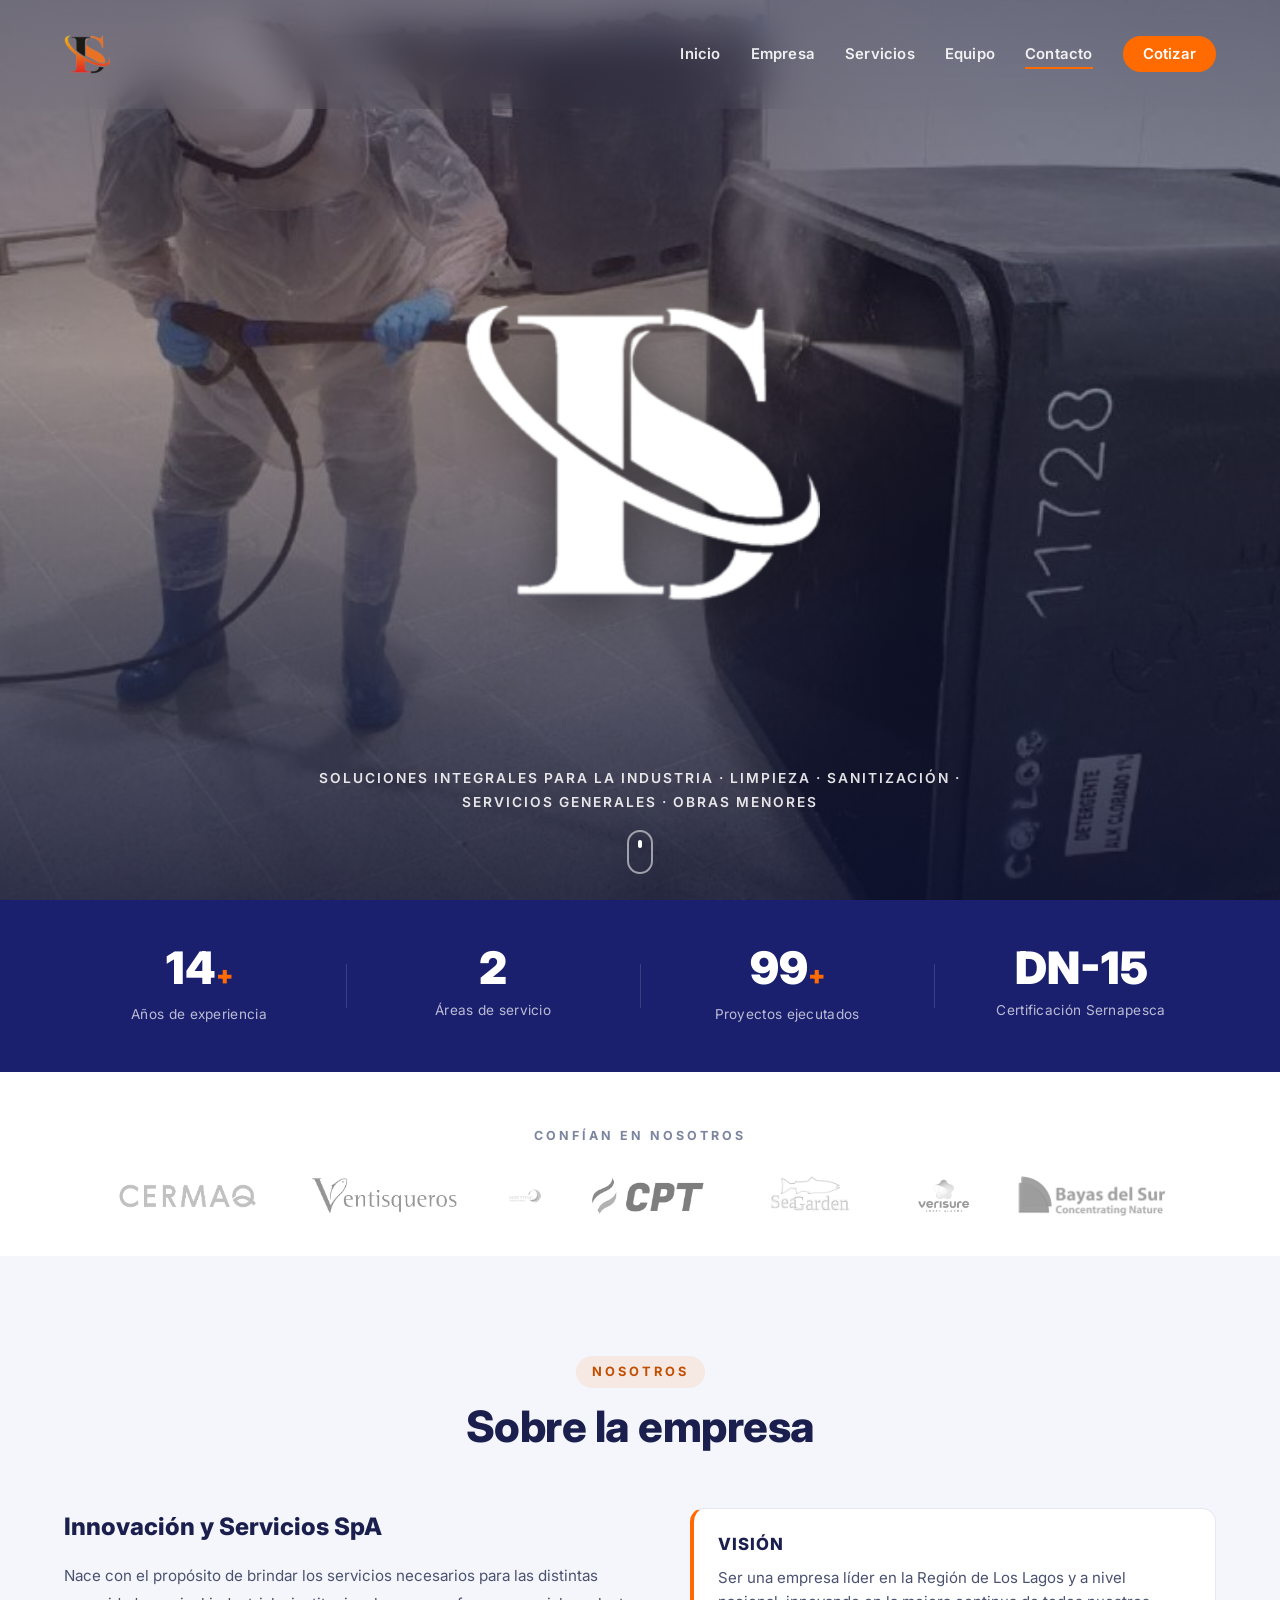
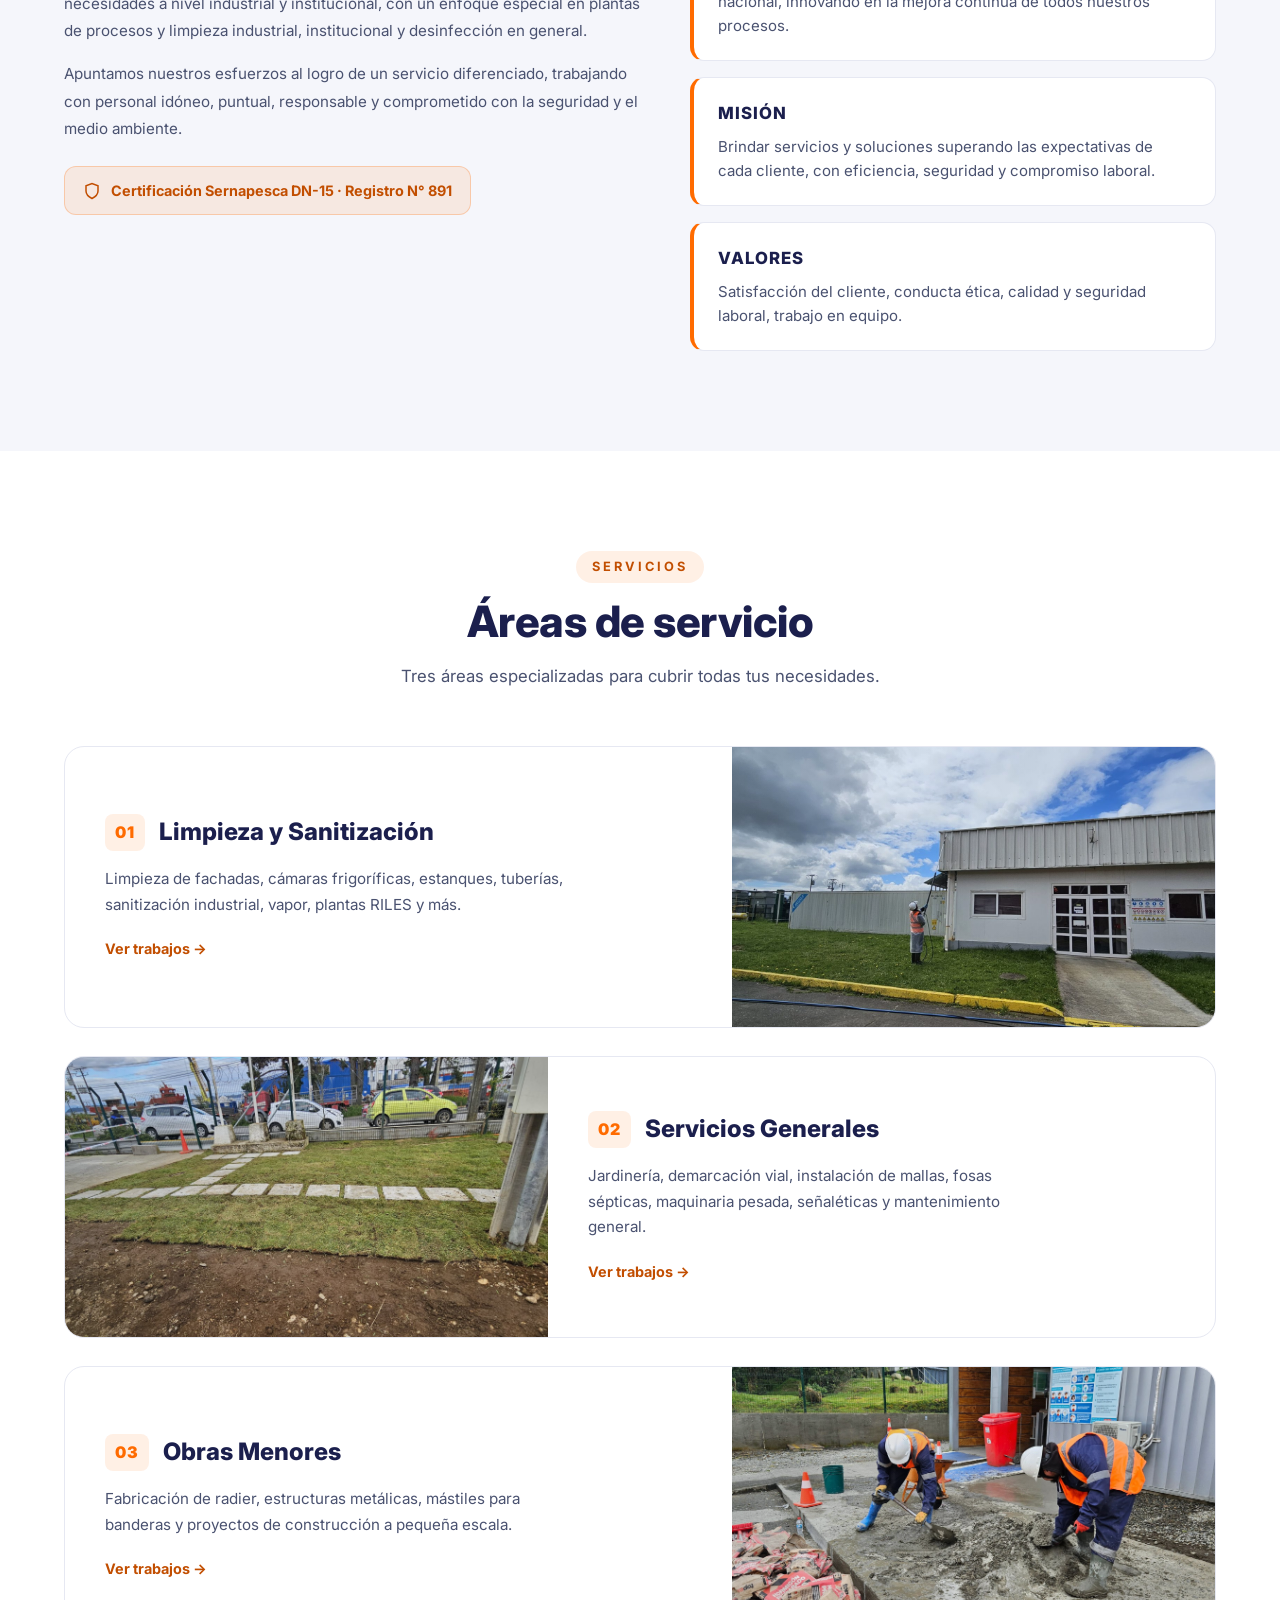
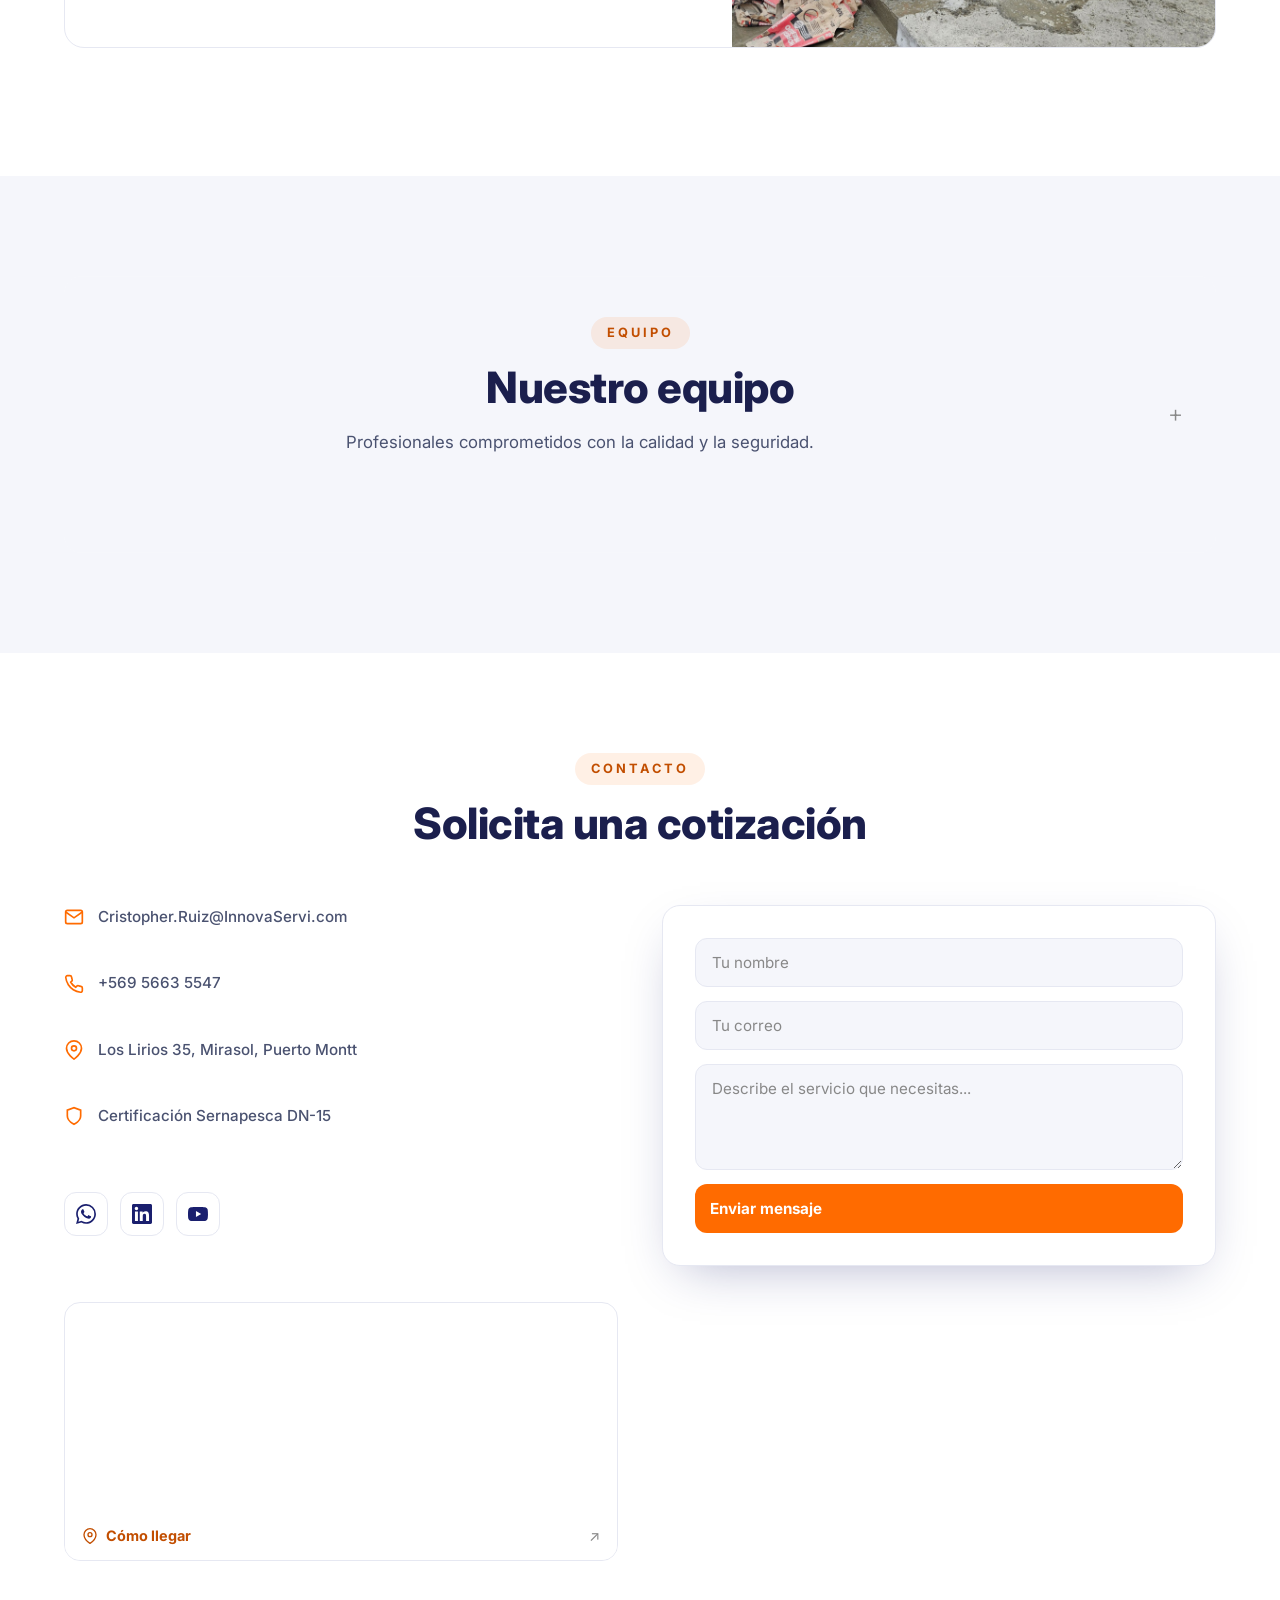
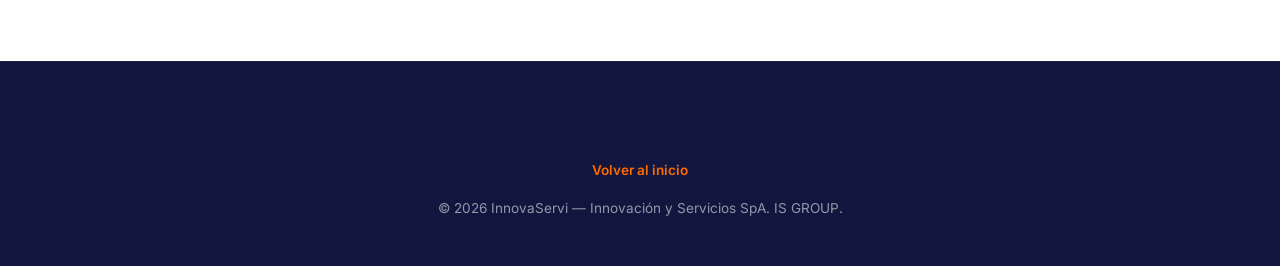
==== innovaservi/index.html @ 16071be3 "Innovaservi hero estilo Australis: logo grande centrado, texto minimo abajo, logo de barra InnovaSer" ====
<!DOCTYPE html>
<html lang="es">
<head>
  <meta charset="UTF-8" />
  <meta name="viewport" content="width=device-width, initial-scale=1.0" />
  <title>InnovaServi - Limpieza, Servicios Generales y Obras Menores</title>
  <meta name="description" content="InnovaServi - Innovación y Servicios SpA. Limpieza industrial, sanitización, servicios generales y obras menores en Puerto Montt." />
  <link rel="preconnect" href="https://fonts.googleapis.com" />
  <link rel="preconnect" href="https://fonts.gstatic.com" crossorigin />
  <link href="https://fonts.googleapis.com/css2?family=Inter:wght@400;500;600;700;800;900&display=swap" rel="stylesheet" />
  <link rel="stylesheet" href="../css/style.css" />
  <link rel="stylesheet" href="innovaservi.css" />
  <link rel="icon" type="image/png" href="../assets/images/favicon.png" />
</head>
<body class="subpage innovaservi-page">

  <!-- NAV -->
  <nav class="navbar" id="navbar">
    <div class="container nav-container">
      <a href="#inicio" class="logo">
        <img src="../assets/images/InnovaLOGO.png" alt="InnovaServi" class="logo-img" />
      </a>
      <button class="menu-toggle" id="menuToggle" aria-label="Abrir menú">
        <span></span><span></span><span></span>
      </button>
      <ul class="nav-links" id="navLinks">
        <li><a href="../index.html" class="nav-link">Inicio</a></li>
        <li><a href="#empresa" class="nav-link">Empresa</a></li>
        <li><a href="#servicios" class="nav-link">Servicios</a></li>
        <li><a href="#equipo" class="nav-link">Equipo</a></li>
        <li><a href="#contacto" class="nav-link">Contacto</a></li>
        <li><a href="#contacto" class="nav-link nav-cta">Cotizar</a></li>
      </ul>
    </div>
  </nav>

  <!-- HERO con video -->
  <header class="iv-hero" id="inicio">
    <video class="iv-hero-video" autoplay muted loop playsinline
           poster="../assets/images/InnovaServi/SeccionLImpieza/Aseo y sanitizacion industrial de plantas de procesos/sanitizacion-1.jpg">
      <source src="../assets/videos/innovaservi-hero.mp4" type="video/mp4" />
    </video>
    <div class="iv-hero-overlay"></div>
    <div class="iv-hero-content">
      <img class="iv-hero-logo" src="../assets/images/InnovaLOGO.png" alt="InnovaServi — Innovación y Servicios SpA" />
    </div>
    <div class="iv-hero-bottom">
      <p class="iv-hero-tagline">Soluciones integrales para la industria · Limpieza · Sanitización · Servicios generales · Obras menores</p>
      <a href="#empresa" class="iv-scroll" aria-label="Bajar"><span></span></a>
    </div>
  </header>

  <!-- ESTADÍSTICAS -->
  <section class="iv-stats reveal">
    <div class="container iv-stats-grid">
      <div class="iv-stat"><span class="iv-stat-num" data-count="15">0</span><span class="iv-stat-plus">+</span><p>Años de experiencia</p></div>
      <div class="iv-stat"><span class="iv-stat-num" data-count="3">0</span><p>Áreas de servicio</p></div>
      <div class="iv-stat"><span class="iv-stat-num" data-count="100">0</span><span class="iv-stat-plus">+</span><p>Proyectos ejecutados</p></div>
      <div class="iv-stat"><span class="iv-stat-num-text">DN-15</span><p>Certificación Sernapesca</p></div>
    </div>
  </section>

  <!-- CLIENTES -->
  <section class="iv-clients reveal">
    <div class="container">
      <p class="iv-clients-label">Confían en nosotros</p>
      <div class="iv-clients-row">
        <img src="../assets/images/InnovaServi/Clientes/CERMAQ.png" alt="Cermaq" loading="lazy" />
        <img src="../assets/images/InnovaServi/Clientes/VENTISQUEROS.png" alt="Ventisqueros" loading="lazy" />
        <img src="../assets/images/InnovaServi/Clientes/SKRETTING.png" alt="Skretting" loading="lazy" />
        <img src="../assets/images/InnovaServi/Clientes/CPT.png" alt="CPT" loading="lazy" />
        <img src="../assets/images/InnovaServi/Clientes/SEAGARDEN.png" alt="Seagarden" loading="lazy" />
        <img src="../assets/images/InnovaServi/Clientes/VERISURE.png" alt="Verisure" loading="lazy" />
        <img src="../assets/images/InnovaServi/Clientes/VAYASDELSUR.png" alt="Viñas del Sur" loading="lazy" />
      </div>
    </div>
  </section>

  <!-- EMPRESA -->
  <section class="iv-section iv-section-alt reveal" id="empresa">
    <div class="container">
      <div class="section-header">
        <span class="section-tag">Nosotros</span>
        <h2 class="section-title">Sobre la empresa</h2>
      </div>

      <div class="empresa-grid">
        <div class="empresa-texto">
          <h3>Innovación y Servicios SpA</h3>
          <p>
            Nace con el propósito de brindar los servicios necesarios para las
            distintas necesidades a nivel industrial y institucional, con un
            enfoque especial en plantas de procesos y limpieza industrial,
            institucional y desinfección en general.
          </p>
          <p>
            Apuntamos nuestros esfuerzos al logro de un servicio diferenciado,
            trabajando con personal idóneo, puntual, responsable y comprometido
            con la seguridad y el medio ambiente.
          </p>
          <div class="cert-badge">
            <svg width="18" height="18" viewBox="0 0 24 24" fill="none" stroke="currentColor" stroke-width="2"><path d="M12 22s8-4 8-10V5l-8-3-8 3v7c0 6 8 10 8 10z"/></svg>
            Certificación Sernapesca DN-15 · Registro N° 891
          </div>
        </div>
        <div class="empresa-valores">
          <div class="valor-card">
            <h4>Visión</h4>
            <p>Ser una empresa líder en la Región de Los Lagos y a nivel nacional, innovando en la mejora continua de todos nuestros procesos.</p>
          </div>
          <div class="valor-card">
            <h4>Misión</h4>
            <p>Brindar servicios y soluciones superando las expectativas de cada cliente, con eficiencia, seguridad y compromiso laboral.</p>
          </div>
          <div class="valor-card">
            <h4>Valores</h4>
            <p>Satisfacción del cliente, conducta ética, calidad y seguridad laboral, trabajo en equipo.</p>
          </div>
        </div>
      </div>


    </div>
  </section>

  <!-- SERVICIOS -->
  <section class="iv-section reveal" id="servicios">
    <div class="container">
      <div class="section-header">
        <span class="section-tag">Servicios</span>
        <h2 class="section-title">Áreas de servicio</h2>
        <p class="section-desc">Tres áreas especializadas para cubrir todas tus necesidades.</p>
      </div>

      <!-- Área 1: Limpieza y Sanitización -->
      <a href="limpieza-y-sanitizacion/index.html" class="serv-area-link">
        <div class="serv-area">
          <div class="serv-area-img">
            <img src="../assets/images/InnovaServi/SeccionLImpieza/Fachada/fachada-1.jpg" alt="Limpieza y Sanitización" />
            <div class="serv-area-overlay"></div>
          </div>
          <div class="serv-area-content">
            <h3 class="serv-area-title">
              <span class="serv-area-num">01</span>
              Limpieza y Sanitización
            </h3>
            <p class="serv-area-desc">
              Limpieza de fachadas, cámaras frigoríficas, estanques, tuberías,
              sanitización industrial, vapor, plantas RILES y más.
            </p>
            <span class="serv-area-cta">Ver trabajos →</span>
          </div>
        </div>
      </a>

      <!-- Área 2: Servicios Generales -->
      <a href="servicios-generales/index.html" class="serv-area-link">
        <div class="serv-area">
          <div class="serv-area-img">
            <img src="../assets/images/InnovaServi/SeccionServiciosGenerales/Insercion de cesped natural/cesped-1.jpg" alt="Servicios Generales" />
            <div class="serv-area-overlay"></div>
          </div>
          <div class="serv-area-content">
            <h3 class="serv-area-title">
              <span class="serv-area-num">02</span>
              Servicios Generales
            </h3>
            <p class="serv-area-desc">
              Jardinería, demarcación vial, instalación de mallas, fosas sépticas,
              maquinaria pesada, señaléticas y mantenimiento general.
            </p>
            <span class="serv-area-cta">Ver trabajos →</span>
          </div>
        </div>
      </a>

      <!-- Área 3: Obras Menores -->
      <a href="obras-menores/index.html" class="serv-area-link">
        <div class="serv-area">
          <div class="serv-area-img">
            <img src="../assets/images/InnovaServi/SecciionObrasMenores/Fabricacion radier de cemento/radier-1.jpg" alt="Obras Menores" />
            <div class="serv-area-overlay"></div>
          </div>
          <div class="serv-area-content">
            <h3 class="serv-area-title">
              <span class="serv-area-num">03</span>
              Obras Menores
            </h3>
            <p class="serv-area-desc">
              Fabricación de radier, estructuras metálicas, mástiles para banderas
              y proyectos de construcción a pequeña escala.
            </p>
            <span class="serv-area-cta">Ver trabajos →</span>
          </div>
        </div>
      </a>
    </div>
  </section>

  <!-- EQUIPO (colapsable) -->
  <section class="equipo-sec reveal" id="equipo">
    <div class="container">
      <details class="equipo-collapse">
        <summary class="equipo-collapse-summary">
          <div class="section-header">
            <span class="section-tag">Equipo</span>
            <h2 class="section-title">Nuestro equipo</h2>
            <p class="section-desc">Profesionales comprometidos con la calidad y la seguridad.</p>
          </div>
        </summary>

        <div class="equipo-collapse-body">

          <div class="equipo-destacado">
            <div class="equipo-destacado-img">
              <img src="../assets/images/InnovaServi/Equipo/CRISTOPHER.jpg" alt="Cristopher Ruiz Vidal" />
            </div>
            <div class="equipo-destacado-info">
              <h3>Cristopher Ruiz Vidal</h3>
              <span class="equipo-cargo">Gerente</span>
              <p>Ingeniero Industrial. 15 años de experiencia en centros de cultivo y plantas de alimento.</p>
              <div class="equipo-links">
                <a href="mailto:Cristopher.Ruiz@InnovaServi.com" class="equipo-link">Cristopher.Ruiz@InnovaServi.com</a>
                <a href="https://www.linkedin.com/in/cristopher-ruiz-vidal-49070917b/" target="_blank" rel="noopener" class="equipo-link linkedin" title="LinkedIn">
                  <svg width="18" height="18" viewBox="0 0 24 24" fill="currentColor"><path d="M20.447 20.452h-3.554v-5.569c0-1.328-.027-3.037-1.852-3.037-1.853 0-2.136 1.445-2.136 2.939v5.667H9.351V9h3.414v1.561h.046c.477-.9 1.637-1.85 3.37-1.85 3.601 0 4.267 2.37 4.267 5.455v6.286zM5.337 7.433c-1.144 0-2.063-.926-2.063-2.065 0-1.138.92-2.063 2.063-2.063 1.14 0 2.064.925 2.064 2.063 0 1.139-.925 2.065-2.064 2.065zm1.782 13.019H3.555V9h3.564v11.452zM22.225 0H1.771C.792 0 0 .774 0 1.729v20.542C0 23.227.792 24 1.771 24h20.451C23.2 24 24 23.227 24 22.271V1.729C24 .774 23.2 0 22.222 0h.003z"/></svg>
                </a>
              </div>
            </div>
          </div>

          <div class="equipo-accordion">
            <details class="equipo-item">
              <summary class="equipo-summary">
                <span class="equipo-summary-nombre">Jorge Castro Vega</span>
                <span class="equipo-summary-cargo">Jefe de Operaciones</span>
              </summary>
              <div class="equipo-detail">
                <p>Técnico nivel superior en logística. 6 años de experiencia en plantas de alimento.</p>
                <a href="https://www.linkedin.com/in/jorge-enrique-castro-vega-67aa93175" target="_blank" rel="noopener" class="equipo-link linkedin" title="LinkedIn">
                  <svg width="18" height="18" viewBox="0 0 24 24" fill="currentColor"><path d="M20.447 20.452h-3.554v-5.569c0-1.328-.027-3.037-1.852-3.037-1.853 0-2.136 1.445-2.136 2.939v5.667H9.351V9h3.414v1.561h.046c.477-.9 1.637-1.85 3.37-1.85 3.601 0 4.267 2.37 4.267 5.455v6.286zM5.337 7.433c-1.144 0-2.063-.926-2.063-2.065 0-1.138.92-2.063 2.063-2.063 1.14 0 2.064.925 2.064 2.063 0 1.139-.925 2.065-2.064 2.065zm1.782 13.019H3.555V9h3.564v11.452zM22.225 0H1.771C.792 0 0 .774 0 1.729v20.542C0 23.227.792 24 1.771 24h20.451C23.2 24 24 23.227 24 22.271V1.729C24 .774 23.2 0 22.222 0h.003z"/></svg>
                </a>
              </div>
            </details>
            <details class="equipo-item">
              <summary class="equipo-summary">
                <span class="equipo-summary-nombre">Ana Castro Vega</span>
                <span class="equipo-summary-cargo">Encargada Técnica y Administración</span>
              </summary>
              <div class="equipo-detail">
                <p>Técnico nivel superior en producción de peces. 12 años de experiencia en plantas de alimento. Certificadora de desinfección D.S. N°15 (Registro N° 891).</p>
                <a href="mailto:Administracion@InnovaServi.com" class="equipo-link">Administracion@InnovaServi.com</a>
              </div>
            </details>
            <details class="equipo-item">
              <summary class="equipo-summary">
                <span class="equipo-summary-nombre">Nicolás Muñoz Sánchez</span>
                <span class="equipo-summary-cargo">Experto en Prevención de Riesgos</span>
              </summary>
              <div class="equipo-detail">
                <p>Ingeniero en Prevención de Riesgos. 8 años de experiencia en producción e higiene en plantas de alimento.</p>
                <a href="mailto:Prevencion@InnovaServi.com" class="equipo-link">Prevencion@InnovaServi.com</a>
              </div>
            </details>
          </div>

        </div>
      </details>
    </div>
  </section>

  <!-- CONTACTO -->
  <section class="iv-section reveal" id="contacto">
    <div class="container">
      <div class="section-header">
        <span class="section-tag">Contacto</span>
        <h2 class="section-title">Solicita una cotización</h2>
      </div>
      <div class="contacto-grid">
        <div class="contacto-info">
          <div class="contacto-item">
            <svg width="20" height="20" viewBox="0 0 24 24" fill="none" stroke="currentColor" stroke-width="2"><path d="M4 4h16c1.1 0 2 .9 2 2v12c0 1.1-.9 2-2 2H4c-1.1 0-2-.9-2-2V6c0-1.1.9-2 2-2z"/><polyline points="22,6 12,13 2,6"/></svg>
            <span>Cristopher.Ruiz@InnovaServi.com</span>
          </div>
          <div class="contacto-item">
            <svg width="20" height="20" viewBox="0 0 24 24" fill="none" stroke="currentColor" stroke-width="2"><path d="M22 16.92v3a2 2 0 0 1-2.18 2 19.79 19.79 0 0 1-8.63-3.07 19.5 19.5 0 0 1-6-6 19.79 19.79 0 0 1-3.07-8.67A2 2 0 0 1 4.11 2h3a2 2 0 0 1 2 1.72 12.84 12.84 0 0 0 .7 2.81 2 2 0 0 1-.45 2.11L8.09 9.91a16 16 0 0 0 6 6l1.27-1.27a2 2 0 0 1 2.11-.45 12.84 12.84 0 0 0 2.81.7A2 2 0 0 1 22 16.92z"/></svg>
            <span>+569 5663 5547</span>
          </div>
          <div class="contacto-item">
            <svg width="20" height="20" viewBox="0 0 24 24" fill="none" stroke="currentColor" stroke-width="2"><path d="M21 10c0 7-9 13-9 13s-9-6-9-13a9 9 0 0 1 18 0z"/><circle cx="12" cy="10" r="3"/></svg>
            <span>Los Lirios 35, Mirasol, Puerto Montt</span>
          </div>
          <div class="contacto-item">
            <svg width="20" height="20" viewBox="0 0 24 24" fill="none" stroke="currentColor" stroke-width="2"><path d="M12 22s8-4 8-10V5l-8-3-8 3v7c0 6 8 10 8 10z"/></svg>
            <span>Certificación Sernapesca DN-15</span>
          </div>
          <div class="contacto-social">
            <a href="https://wa.me/56956635547" target="_blank" rel="noopener noreferrer" class="social-link" title="WhatsApp">
              <svg width="20" height="20" viewBox="0 0 24 24" fill="currentColor"><path d="M17.472 14.382c-.297-.149-1.758-.867-2.03-.967-.273-.099-.471-.148-.67.15-.197.297-.767.966-.94 1.164-.173.199-.347.223-.644.075-.297-.15-1.255-.463-2.39-1.475-.883-.788-1.48-1.761-1.653-2.059-.173-.297-.018-.458.13-.606.134-.133.298-.347.446-.52.149-.174.198-.298.298-.497.099-.198.05-.371-.025-.52-.075-.149-.669-1.612-.916-2.207-.242-.579-.487-.5-.669-.51-.173-.008-.371-.01-.57-.01-.198 0-.52.074-.792.372-.272.297-1.04 1.016-1.04 2.479 0 1.462 1.065 2.875 1.213 3.074.149.198 2.096 3.2 5.077 4.487.709.306 1.262.489 1.694.625.712.227 1.36.195 1.871.118.571-.085 1.758-.719 2.006-1.413.248-.694.248-1.289.173-1.413-.074-.124-.272-.198-.57-.347m-5.421 7.403h-.004a9.87 9.87 0 01-5.031-1.378l-.361-.214-3.741.982.998-3.648-.235-.374a9.86 9.86 0 01-1.51-5.26c.001-5.45 4.436-9.884 9.888-9.884 2.64 0 5.122 1.03 6.988 2.898a9.825 9.825 0 012.893 6.994c-.003 5.45-4.437 9.884-9.885 9.884m8.413-18.297A11.815 11.815 0 0012.05 0C5.495 0 .16 5.335.157 11.892c0 2.096.547 4.142 1.588 5.945L.057 24l6.305-1.654a11.882 11.882 0 005.683 1.448h.005c6.554 0 11.89-5.335 11.893-11.893a11.821 11.821 0 00-3.48-8.413z"/></svg>
            </a>
            <a href="https://www.linkedin.com/company/innova-servi/" target="_blank" rel="noopener noreferrer" class="social-link" title="LinkedIn">
              <svg width="20" height="20" viewBox="0 0 24 24" fill="currentColor"><path d="M20.447 20.452h-3.554v-5.569c0-1.328-.027-3.037-1.852-3.037-1.853 0-2.136 1.445-2.136 2.939v5.667H9.351V9h3.414v1.561h.046c.477-.9 1.637-1.85 3.37-1.85 3.601 0 4.267 2.37 4.267 5.455v6.286zM5.337 7.433c-1.144 0-2.063-.926-2.063-2.065 0-1.138.92-2.063 2.063-2.063 1.14 0 2.064.925 2.064 2.063 0 1.139-.925 2.065-2.064 2.065zm1.782 13.019H3.555V9h3.564v11.452zM22.225 0H1.771C.792 0 0 .774 0 1.729v20.542C0 23.227.792 24 1.771 24h20.451C23.2 24 24 23.227 24 22.271V1.729C24 .774 23.2 0 22.222 0h.003z"/></svg>
            </a>
            <a href="https://www.youtube.com/@InnovaServi" target="_blank" rel="noopener noreferrer" class="social-link" title="YouTube">
              <svg width="20" height="20" viewBox="0 0 24 24" fill="currentColor"><path d="M23.498 6.186a3.016 3.016 0 0 0-2.122-2.136C19.505 3.545 12 3.545 12 3.545s-7.505 0-9.377.505A3.017 3.017 0 0 0 .502 6.186C0 8.07 0 12 0 12s0 3.93.502 5.814a3.016 3.016 0 0 0 2.122 2.136c1.871.505 9.376.505 9.376.505s7.505 0 9.377-.505a3.015 3.015 0 0 0 2.122-2.136C24 15.93 24 12 24 12s0-3.93-.502-5.814zM9.545 15.568V8.432L15.818 12l-6.273 3.568z"/></svg>
            </a>
          </div>
          <div class="contacto-mapa">
            <iframe src="https://www.google.com/maps?q=Los+Lirios+35+Mirasol+Puerto+Montt+Chile&output=embed" loading="lazy" title="Mapa de ubicación"></iframe>
            <a href="https://www.google.com/maps/dir//Los+Lirios+35+Mirasol+Puerto+Montt+Chile" target="_blank" rel="noopener noreferrer" class="contacto-mapa-link">
              <svg width="16" height="16" viewBox="0 0 24 24" fill="none" stroke="currentColor" stroke-width="2"><path d="M21 10c0 7-9 13-9 13s-9-6-9-13a9 9 0 0 1 18 0z"/><circle cx="12" cy="10" r="3"/></svg>
              Cómo llegar
              <span>↗</span>
            </a>
          </div>
        </div>
        <form class="contacto-form" id="contactForm">
          <input type="text" placeholder="Tu nombre" required />
          <input type="email" placeholder="Tu correo" required />
          <textarea rows="4" placeholder="Describe el servicio que necesitas..." required></textarea>
          <button type="submit" class="btn btn-primary">Enviar mensaje</button>
        </form>
      </div>
    </div>
  </section>

  <!-- FOOTER -->
  <footer class="footer">
    <div class="container footer-content">
      <div class="footer-brand">
        <img src="../assets/images/ISGROUP-pb2.png" alt="IS GROUP" class="logo-img" />
      </div>
      <div class="footer-links">
        <a href="../index.html" class="footer-link">Volver al inicio</a>
      </div>
      <p class="footer-copy">© 2026 InnovaServi — Innovación y Servicios SpA. IS GROUP.</p>
    </div>
  </footer>

  <script src="../js/main.js"></script>
  <script src="innovaservi.js"></script>
</body>
</html>
---- css/style.css ----
/* ========================================
   IS GROUP - Holding Empresarial
   Estilo: Naranja & Negro
   ======================================== */

:root {
  --orange-500: #FF6B00;
  --orange-400: #FF8500;
  --orange-600: #E05E00;
  --orange-700: #B84D00;
  --dark-900: #0A0A0A;
  --dark-800: #111111;
  --dark-700: #1A1A1A;
  --dark-600: #222222;
  --dark-500: #333333;
  --gray-400: #888888;
  --gray-300: #AAAAAA;
  --gray-200: #CCCCCC;
  --gray-100: #E5E5E5;
  --white: #FFFFFF;
  --font: 'Inter', -apple-system, BlinkMacSystemFont, 'Segoe UI', sans-serif;
  --radius: 16px;
  --radius-sm: 8px;
  --transition: 0.3s cubic-bezier(0.4, 0, 0.2, 1);
}

*, *::before, *::after {
  margin: 0;
  padding: 0;
  box-sizing: border-box;
}

html {
  scroll-behavior: smooth;
  scroll-padding-top: 80px;
}

body {
  font-family: var(--font);
  background: var(--dark-900);
  color: var(--gray-200);
  line-height: 1.6;
  -webkit-font-smoothing: antialiased;
}

a { text-decoration: none; color: inherit; }
img { max-width: 100%; display: block; }
ul { list-style: none; }

.container {
  max-width: 1200px;
  margin: 0 auto;
  padding: 0 24px;
}

/* ---- Botones ---- */
.btn {
  display: inline-flex;
  align-items: center;
  gap: 10px;
  padding: 14px 32px;
  font-family: var(--font);
  font-size: 0.95rem;
  font-weight: 600;
  border: none;
  border-radius: var(--radius-sm);
  cursor: pointer;
  transition: var(--transition);
}

.btn-primary {
  background: var(--orange-500);
  color: var(--white);
}

.btn-primary:hover {
  background: var(--orange-400);
  transform: translateY(-2px);
  box-shadow: 0 8px 30px rgba(255, 107, 0, 0.35);
}

/* ---- Highlight ---- */
.highlight {
  color: var(--orange-500);
}

/* ---- Section Header ---- */
.section-header {
  text-align: center;
  margin-bottom: 60px;
}

.section-tag {
  display: inline-block;
  font-size: 0.8rem;
  font-weight: 600;
  letter-spacing: 2px;
  text-transform: uppercase;
  color: var(--orange-500);
  background: rgba(255, 107, 0, 0.1);
  padding: 6px 16px;
  border-radius: 100px;
  margin-bottom: 16px;
}

.section-title {
  font-size: 2.5rem;
  font-weight: 800;
  color: var(--white);
  margin-bottom: 16px;
}

.section-desc {
  max-width: 560px;
  margin: 0 auto;
  font-size: 1.05rem;
  color: var(--gray-300);
}

/* ========================================
   NAVBAR
   ======================================== */
.navbar {
  position: fixed;
  top: 0;
  left: 0;
  width: 100%;
  z-index: 1000;
  background: rgba(10, 10, 10, 0.85);
  backdrop-filter: blur(20px);
  -webkit-backdrop-filter: blur(20px);
  border-bottom: 1px solid rgba(255, 255, 255, 0.05);
  transition: var(--transition);
}

.nav-container {
  display: flex;
  align-items: center;
  justify-content: space-between;
  height: 72px;
}

.nav-sep {
  color: var(--gray-400);
  font-size: 1rem;
  font-weight: 300;
  margin: 0 6px;
  opacity: 0.5;
}

.nav-sub {
  font-size: 0.85rem;
  font-weight: 600;
  color: var(--orange-500);
  white-space: nowrap;
}

.logo {
  display: flex;
  align-items: center;
  gap: 10px;
}

.logo-icon {
  display: inline-flex;
  align-items: center;
  justify-content: center;
  width: 26px;
  height: 26px;
  position: relative;
}

.logo-icon::before {
  content: '';
  width: 14px;
  height: 14px;
  background: var(--orange-500);
  transform: rotate(45deg);
  border-radius: 3px;
}

.logo-text {
  font-size: 1.3rem;
  font-weight: 900;
  color: var(--white);
  letter-spacing: -0.5px;
}

.logo-img {
  height: 40px;
  width: auto;
  display: block;
}

.nav-links {
  display: flex;
  gap: 32px;
}

.nav-link {
  font-size: 0.9rem;
  font-weight: 500;
  color: var(--gray-300);
  transition: var(--transition);
  position: relative;
}

.nav-link::after {
  content: '';
  position: absolute;
  bottom: -4px;
  left: 0;
  width: 0;
  height: 2px;
  background: var(--orange-500);
  transition: var(--transition);
}

.nav-link:hover,
.nav-link.active {
  color: var(--white);
}

.nav-link.active::after,
.nav-link:hover::after {
  width: 100%;
}

/* ---- Hamburger ---- */
.menu-toggle {
  display: none;
  flex-direction: column;
  gap: 5px;
  background: none;
  border: none;
  cursor: pointer;
  padding: 4px;
}

.menu-toggle span {
  display: block;
  width: 24px;
  height: 2px;
  background: var(--white);
  border-radius: 2px;
  transition: var(--transition);
}

.menu-toggle.active span:nth-child(1) {
  transform: rotate(45deg) translate(5px, 5px);
}

.menu-toggle.active span:nth-child(2) {
  opacity: 0;
}

.menu-toggle.active span:nth-child(3) {
  transform: rotate(-45deg) translate(5px, -5px);
}

/* ========================================
   HERO
   ======================================== */
.hero {
  position: relative;
  min-height: 100dvh;
  display: flex;
  align-items: center;
  justify-content: center;
  overflow: hidden;
  padding-top: 72px;
}

.hero-bg {
  position: absolute;
  inset: 0;
  background:
    radial-gradient(ellipse at 20% 50%, rgba(255, 107, 0, 0.08) 0%, transparent 60%),
    radial-gradient(ellipse at 80% 20%, rgba(255, 107, 0, 0.05) 0%, transparent 50%),
    radial-gradient(ellipse at 50% 80%, rgba(255, 107, 0, 0.03) 0%, transparent 50%);
  z-index: 0;
}

.hero-content {
  position: relative;
  z-index: 1;
  text-align: center;
  max-width: 720px;
}

.hero-badge {
  display: inline-block;
  font-size: 0.8rem;
  font-weight: 600;
  letter-spacing: 2px;
  text-transform: uppercase;
  color: var(--orange-500);
  background: rgba(255, 107, 0, 0.1);
  border: 1px solid rgba(255, 107, 0, 0.2);
  padding: 8px 20px;
  border-radius: 100px;
  margin-bottom: 24px;
}

  .hero-title {
    font-size: 5rem;
    font-weight: 900;
    color: var(--white);
    letter-spacing: -2px;
    line-height: 1.05;
    margin-bottom: 24px;
    display: flex;
    align-items: center;
    justify-content: center;
    gap: 12px;
  }

  .hero-logo{
   height: 80px;
   width: auto;
   vertical-align: middle;
  }

.hero-subtitle {
  font-size: 1.2rem;
  color: var(--gray-300);
  margin-bottom: 40px;
  line-height: 1.7;
}

.hero-scroll {
  position: absolute;
  bottom: 40px;
  left: 50%;
  transform: translateX(-50%);
  display: flex;
  flex-direction: column;
  align-items: center;
  gap: 8px;
  font-size: 0.7rem;
  text-transform: uppercase;
  letter-spacing: 2px;
  color: var(--gray-400);
}

.scroll-line {
  width: 1px;
  height: 40px;
  background: linear-gradient(to bottom, var(--gray-400), transparent);
  animation: scrollPulse 2s ease-in-out infinite;
}

@keyframes scrollPulse {
  0%, 100% { opacity: 1; transform: scaleY(1); }
  50% { opacity: 0.3; transform: scaleY(0.5); }
}

/* ========================================
   NOSOTROS
   ======================================== */
.nosotros {
  min-height: 100dvh;
  display: flex;
  flex-direction: column;
  justify-content: center;
  padding: 120px 0;
  background: var(--dark-900);
}

.nosotros-content {
  display: grid;
  grid-template-columns: 1fr 1fr;
  gap: 60px;
  align-items: center;
}

.nosotros-text p {
  font-size: 1rem;
  color: var(--gray-300);
  line-height: 1.7;
  margin-bottom: 16px;
}

.nosotros-text p:last-child {
  margin-bottom: 0;
}

.nosotros-stats {
  display: grid;
  grid-template-columns: repeat(3, 1fr);
  gap: 24px;
}

.stat-item {
  text-align: center;
  background: var(--dark-700);
  border: 1px solid rgba(255, 255, 255, 0.06);
  border-radius: var(--radius);
  padding: 32px 16px;
  transition: var(--transition);
}

.stat-item:hover {
  border-color: rgba(255, 107, 0, 0.15);
  transform: translateY(-4px);
}

.stat-number {
  display: block;
  font-size: 2.2rem;
  font-weight: 900;
  color: var(--orange-500);
  line-height: 1;
  margin-bottom: 8px;
}

.stat-label {
  font-size: 0.85rem;
  color: var(--gray-400);
  font-weight: 500;
}

/* ========================================
   ISPERFORMANCE DESTACADO
   ======================================== */
.isp-destacado {
  position: relative;
  overflow: hidden;
  min-height: 100dvh;
  display: flex;
  flex-direction: column;
  justify-content: center;
  padding: 120px 0;
}

.isp-destacado-grid {
  display: grid;
  grid-template-columns: 1fr 1fr;
  gap: 60px;
  align-items: center;
}

.isp-destacado-info .section-tag {
  margin-bottom: 12px;
}

.isp-destacado-title {
  font-size: 2.8rem;
  font-weight: 900;
  color: var(--white);
  line-height: 1.15;
  margin-bottom: 8px;
}

.isp-destacado-sub {
  font-size: 1rem;
  font-weight: 600;
  color: var(--orange-500);
  margin-bottom: 20px;
}

.isp-destacado-desc {
  font-size: 1rem;
  color: var(--gray-300);
  line-height: 1.7;
  margin-bottom: 24px;
}

.isp-destacado-features {
  display: flex;
  flex-wrap: wrap;
  gap: 10px;
  margin-bottom: 32px;
}

.feature-tag {
  font-size: 0.8rem;
  font-weight: 600;
  color: var(--orange-500);
  background: rgba(255, 107, 0, 0.08);
  border: 1px solid rgba(255, 107, 0, 0.15);
  padding: 6px 14px;
  border-radius: 100px;
}

.isp-img-card--single {
  border-radius: var(--radius);
  overflow: hidden;
  display: flex;
  align-items: center;
  justify-content: center;
  min-height: 260px;
  background: var(--dark-700);
  border: 1px solid rgba(255, 107, 0, 0.1);
  padding: 40px;
}

.isp-img-card--single img {
  max-width: 80%;
  height: auto;
  object-fit: contain;
}

/* ========================================
   EMPRESAS / CARDS
   ======================================== */
.empresas {
  min-height: 100dvh;
  display: flex;
  flex-direction: column;
  justify-content: center;
  padding: 120px 0;
  background: var(--dark-800);
}

.cards-grid {
  display: grid;
  grid-template-columns: repeat(3, 1fr);
  gap: 32px;
}

.cards-grid--two {
  grid-template-columns: repeat(2, 1fr);
}

.card {
  position: relative;
  background: var(--dark-700);
  border: 1px solid rgba(255, 255, 255, 0.06);
  border-radius: var(--radius);
  padding: 40px 32px;
  transition: var(--transition);
  display: flex;
  flex-direction: column;
  overflow: hidden;
}

.card::before {
  content: '';
  position: absolute;
  top: 0;
  left: 0;
  right: 0;
  height: 3px;
  background: var(--orange-500);
  transform: scaleX(0);
  transform-origin: left;
  transition: var(--transition);
}

.card:hover {
  border-color: rgba(255, 107, 0, 0.2);
  transform: translateY(-6px);
  box-shadow: 0 20px 60px rgba(0, 0, 0, 0.4);
}

.card:hover::before {
  transform: scaleX(1);
}

.card-featured {
  border-color: rgba(255, 107, 0, 0.15);
  box-shadow: 0 0 40px rgba(255, 107, 0, 0.05);
}

.card-badge {
  position: absolute;
  top: 16px;
  right: 16px;
  font-size: 0.7rem;
  font-weight: 700;
  text-transform: uppercase;
  letter-spacing: 1px;
  color: var(--orange-500);
  background: rgba(255, 107, 0, 0.1);
  border: 1px solid rgba(255, 107, 0, 0.2);
  padding: 4px 12px;
  border-radius: 100px;
}

.card-icon-link {
  display: inline-block;
  text-decoration: none;
  color: inherit;
}

.card-icon {
  width: 56px;
  height: 56px;
  border-radius: 14px;
  background: rgba(255, 107, 0, 0.1);
  color: var(--orange-500);
  padding: 14px;
  margin-bottom: 24px;
  transition: var(--transition);
}

.card-icon-link:hover .card-icon {
  background: rgba(255, 107, 0, 0.2);
  transform: scale(1.05);
}

.card-icon svg {
  width: 100%;
  height: 100%;
}

.card-icon img {
  width: 100%;
  height: 100%;
  object-fit: contain;
}

.card-number {
  font-size: 0.75rem;
  font-weight: 700;
  color: var(--gray-400);
  letter-spacing: 1px;
  margin-bottom: 8px;
  display: block;
}

.card-title {
  font-size: 1.5rem;
  font-weight: 800;
  color: var(--white);
  margin-bottom: 4px;
}

.card-sub {
  font-size: 0.9rem;
  color: var(--orange-500);
  font-weight: 500;
  margin-bottom: 16px;
}

.card-text {
  font-size: 0.9rem;
  color: var(--gray-300);
  line-height: 1.7;
  margin-bottom: 24px;
  flex: 1;
}

.card-link {
  display: inline-flex;
  align-items: center;
  gap: 8px;
  font-size: 0.9rem;
  font-weight: 600;
  color: var(--orange-500);
  transition: var(--transition);
}

.card-link:hover {
  gap: 12px;
  color: var(--orange-400);
}

/* ========================================
   CONTACTO
   ======================================== */
.contacto {
  padding: 120px 0;
  background: var(--dark-900);
}

.contacto-grid {
  display: grid;
  grid-template-columns: 1fr 1.5fr;
  gap: 60px;
  align-items: start;
}

.contacto-info {
  display: flex;
  flex-direction: column;
  gap: 24px;
}

.contacto-item {
  display: flex;
  align-items: center;
  gap: 14px;
  font-size: 0.95rem;
  color: var(--gray-300);
}

.contacto-item svg {
  color: var(--orange-500);
  flex-shrink: 0;
}

.contacto-social {
  display: flex;
  gap: 12px;
  margin-top: 4px;
}

.contacto-mapa {
  margin-top: 20px;
}

.contacto-mapa iframe {
  display: block;
  width: 100%;
  height: 200px;
  border: none;
  border-radius: var(--radius-sm);
  filter: grayscale(0.3) contrast(1.1);
  transition: var(--transition);
}

.contacto-mapa:hover iframe {
  filter: grayscale(0) contrast(1);
}

.contacto-mapa-link {
  display: flex;
  align-items: center;
  gap: 10px;
  margin-top: 8px;
  padding: 10px 14px;
  font-size: 0.82rem;
  font-weight: 600;
  color: var(--orange-500);
  background: var(--dark-700);
  border: 1px solid rgba(255, 255, 255, 0.06);
  border-radius: var(--radius-sm);
  text-decoration: none;
  transition: var(--transition);
}

.contacto-mapa-link:hover {
  background: rgba(255, 107, 0, 0.1);
  border-color: rgba(255, 107, 0, 0.2);
}

.contacto-mapa-link svg {
  flex-shrink: 0;
}

.contacto-mapa-link span {
  margin-left: auto;
  color: var(--gray-400);
  font-weight: 400;
}

.social-link {
  width: 40px;
  height: 40px;
  border-radius: 10px;
  background: rgba(255, 107, 0, 0.1);
  color: var(--orange-500);
  display: inline-flex;
  align-items: center;
  justify-content: center;
  transition: var(--transition);
}

.social-link:hover {
  background: var(--orange-500);
  color: var(--white);
  transform: translateY(-2px);
}

.contacto-form {
  display: flex;
  flex-direction: column;
  gap: 16px;
}

.contacto-form input,
.contacto-form textarea {
  width: 100%;
  padding: 14px 18px;
  font-family: var(--font);
  font-size: 0.95rem;
  background: var(--dark-700);
  border: 1px solid rgba(255, 255, 255, 0.08);
  border-radius: var(--radius-sm);
  color: var(--white);
  outline: none;
  transition: var(--transition);
}

.contacto-form input:focus,
.contacto-form textarea:focus {
  border-color: var(--orange-500);
  box-shadow: 0 0 0 3px rgba(255, 107, 0, 0.1);
}

.contacto-form input::placeholder,
.contacto-form textarea::placeholder {
  color: var(--gray-400);
}

/* ========================================
   FOOTER
   ======================================== */
.footer {
  padding: 40px 0;
  border-top: 1px solid rgba(255, 255, 255, 0.05);
  background: var(--dark-900);
}

.footer-contact {
  display: flex;
  flex-wrap: wrap;
  justify-content: center;
  gap: 20px;
}

.footer-contact-item {
  display: inline-flex;
  align-items: center;
  gap: 6px;
  font-size: 0.82rem;
  color: var(--gray-400);
  text-decoration: none;
  transition: var(--transition);
}

.footer-contact-item svg {
  width: 14px;
  height: 14px;
  color: var(--orange-500);
  flex-shrink: 0;
}

.footer-contact-item:hover {
  color: var(--orange-500);
}

.footer-social {
  display: flex;
  gap: 12px;
  justify-content: center;
}

.footer-content {
  display: flex;
  flex-direction: column;
  align-items: center;
  gap: 24px;
  text-align: center;
}

.footer-brand {
  display: flex;
  align-items: center;
  gap: 10px;
}

.footer-brand p {
  font-size: 0.85rem;
  color: var(--gray-400);
  margin-left: 4px;
}

.footer-links {
  display: flex;
  gap: 32px;
}

.footer-link {
  font-size: 0.85rem;
  color: var(--gray-300);
  transition: var(--transition);
}

.footer-link:hover {
  color: var(--orange-500);
}

.footer-copy {
  font-size: 0.8rem;
  color: var(--gray-400);
}

/* ========================================
   RESPONSIVE
   ======================================== */
@media (max-width: 968px) {
  .cards-grid,
  .cards-grid--two {
    grid-template-columns: 1fr;
    max-width: 480px;
    margin: 0 auto;
  }

  .equipos-grid {
    grid-template-columns: repeat(2, 1fr);
  }
}

@media (max-width: 768px) {
  .hero-title {
    font-size: 3rem;
  }

  .hero-subtitle {
    font-size: 1rem;
  }

  .section-title {
    font-size: 1.8rem;
  }

  .nosotros-content {
    grid-template-columns: 1fr;
    gap: 40px;
  }

  .nosotros-stats {
    grid-template-columns: repeat(3, 1fr);
    gap: 16px;
  }

  .stat-item {
    padding: 24px 12px;
  }

  .stat-number {
    font-size: 1.6rem;
  }

  .isp-destacado-grid {
    grid-template-columns: 1fr;
    gap: 40px;
  }

  .isp-destacado-title {
    font-size: 2rem;
  }

  .contacto-grid {
    grid-template-columns: 1fr;
    gap: 40px;
  }

  .menu-toggle {
    display: flex;
  }

  .nav-links {
    position: fixed;
    top: 72px;
    left: 0;
    right: 0;
    background: rgba(10, 10, 10, 0.98);
    backdrop-filter: blur(20px);
    flex-direction: column;
    align-items: center;
    gap: 0;
    padding: 24px 0;
    transform: translateY(-100%);
    opacity: 0;
    pointer-events: none;
    transition: var(--transition);
    border-bottom: 1px solid rgba(255, 255, 255, 0.05);
  }

  .nav-links.open {
    transform: translateY(0);
    opacity: 1;
    pointer-events: all;
  }

  .nav-link {
    padding: 16px 0;
    width: 100%;
    text-align: center;
  }

  .nav-sep,
  .nav-sub {
    display: none;
  }

  .footer-contact {
    flex-direction: column;
    align-items: center;
    gap: 12px;
  }

  .equipos-grid {
    grid-template-columns: repeat(2, 1fr);
  }
}

@media (max-width: 480px) {
  .hero-title {
    font-size: 2.2rem;
    letter-spacing: -1px;
  }

  .btn {
    padding: 12px 24px;
    font-size: 0.9rem;
  }

  .container {
    padding: 0 16px;
  }

  .card {
    padding: 28px 24px;
  }

  .nosotros-stats {
    grid-template-columns: 1fr;
    gap: 12px;
  }

  .equipos-grid {
    grid-template-columns: 1fr;
  }

  .filtro-grid {
    flex-direction: column;
  }

  .filtro-field {
    min-width: 100%;
  }
}

/* ---- Scroll Reveal ---- */
.reveal {
  opacity: 0;
  transform: translateY(30px);
  transition: opacity 0.6s cubic-bezier(0.4, 0, 0.2, 1), transform 0.6s cubic-bezier(0.4, 0, 0.2, 1);
}

.reveal.visible {
  opacity: 1;
  transform: translateY(0);
}

/* ========================================
   SUBPAGES
   ======================================== */
.subpage {
  background: var(--dark-900);
}

/* ---- Page Hero ---- */
.page-hero {
  padding: 140px 0 80px;
  display: flex;
  align-items: center;
  text-align: center;
}

/* ---- Full-page slide sections ---- */
.slide-section {
  min-height: 100vh;
  display: flex;
  align-items: center;
  position: relative;
  overflow: hidden;
}


.slide-section .container {
  width: 100%;
}

.slide-center {
  justify-content: center;
  text-align: center;
  padding: 0;
}

.slide-center .container {
  display: flex;
  flex-direction: column;
  align-items: center;
}

.slide-top {
  align-items: flex-start;
  padding: 100px 0 60px;
}

/* Scroll-down hint */
.scroll-hint {
  position: absolute;
  bottom: 32px;
  left: 50%;
  transform: translateX(-50%);
  display: flex;
  flex-direction: column;
  align-items: center;
  gap: 6px;
  font-size: 0.65rem;
  font-weight: 600;
  text-transform: uppercase;
  letter-spacing: 2px;
  color: var(--gray-400);
  animation: scrollHint 2.5s ease-in-out infinite;
  cursor: pointer;
  user-select: none;
}

.scroll-hint svg {
  width: 22px;
  height: 22px;
  animation: scrollArrow 2.5s ease-in-out infinite;
}

@keyframes scrollHint {
  0%, 100% { opacity: 0.5; }
  50% { opacity: 1; }
}

@keyframes scrollArrow {
  0%, 100% { transform: translateY(0); }
  50% { transform: translateY(6px); }
}

/* Background variants for slides */
.bg-slide-dark {
  background: var(--dark-900);
}

.bg-slide-alt {
  background: radial-gradient(ellipse at 20% 30%, rgba(255, 107, 0, 0.06) 0%, transparent 60%),
              radial-gradient(ellipse at 80% 70%, rgba(255, 107, 0, 0.03) 0%, transparent 50%),
              var(--dark-800);
}

.bg-slide-dim {
  background: radial-gradient(ellipse at 70% 20%, rgba(255, 107, 0, 0.05) 0%, transparent 50%),
              radial-gradient(ellipse at 30% 80%, rgba(255, 107, 0, 0.03) 0%, transparent 50%),
              var(--dark-900);
}

.page-hero-content {
  max-width: 640px;
}

.page-hero-logo {
  width: 96px;
  height: 96px;
  margin: 0 auto 24px;
}

.page-hero-logo img {
  width: 100%;
  height: 100%;
  object-fit: contain;
}

.page-hero-title {
  font-size: 3rem;
  font-weight: 900;
  color: var(--white);
  margin-bottom: 8px;
}

.page-hero-sub {
  font-size: 1.1rem;
  font-weight: 600;
  color: var(--orange-500);
  margin-bottom: 16px;
}

.page-hero-desc {
  font-size: 1rem;
  color: var(--gray-300);
  line-height: 1.7;
  max-width: 520px;
  margin: 0 auto;
}

/* ---- Servicios Grid ---- */
.servicios {
  padding: 80px 0;
  background: var(--dark-800);
}

.servicios-grid {
  display: grid;
  grid-template-columns: repeat(2, 1fr);
  gap: 24px;
}

.servicio-card {
  background: var(--dark-700);
  border: 1px solid rgba(255, 255, 255, 0.06);
  border-radius: var(--radius);
  padding: 32px 28px;
  position: relative;
  transition: var(--transition);
}

.servicio-card:hover {
  border-color: rgba(255, 107, 0, 0.15);
  transform: translateY(-3px);
  box-shadow: 0 12px 40px rgba(0, 0, 0, 0.3);
}

.servicio-icon {
  width: 44px;
  height: 44px;
  border-radius: 12px;
  background: rgba(255, 107, 0, 0.1);
  color: var(--orange-500);
  padding: 10px;
  margin-bottom: 18px;
}

.servicio-icon svg {
  width: 100%;
  height: 100%;
}

.servicio-card h3 {
  font-size: 1.15rem;
  font-weight: 700;
  color: var(--white);
  margin-bottom: 10px;
}

.servicio-card p {
  font-size: 0.9rem;
  color: var(--gray-300);
  line-height: 1.6;
}

.servicio-price {
  position: absolute;
  top: 16px;
  right: 16px;
  font-size: 0.75rem;
  font-weight: 700;
  color: var(--orange-500);
  background: rgba(255, 107, 0, 0.1);
  border: 1px solid rgba(255, 107, 0, 0.2);
  padding: 4px 12px;
  border-radius: 100px;
}

/* ---- Size Legend ---- */
.size-legend {
  text-align: center;
  margin: -32px auto 48px;
  font-size: 0.82rem;
  color: var(--gray-300);
  max-width: 700px;
  line-height: 1.8;
}

.size-legend .size-tag {
  display: inline-block;
  font-weight: 700;
  color: var(--orange-500);
  background: rgba(255, 107, 0, 0.1);
  padding: 1px 8px;
  border-radius: 4px;
  font-size: 0.75rem;
  margin: 0 2px;
}

.size-legend .size-div {
  color: var(--gray-400);
  margin: 0 8px;
}

/* ---- Category Accordion ---- */
.serv-cat-details {
  margin-bottom: 12px;
  border-radius: var(--radius);
  background: var(--dark-700);
  border: 1px solid rgba(255, 255, 255, 0.06);
  overflow: hidden;
  transition: var(--transition);
}

.serv-cat-details[open] {
  border-color: rgba(255, 107, 0, 0.15);
}

.serv-cat-summary {
  display: flex;
  align-items: center;
  justify-content: space-between;
  gap: 16px;
  padding: 18px 24px;
  cursor: pointer;
  list-style: none;
  user-select: none;
}

.serv-cat-summary::-webkit-details-marker {
  display: none;
}

.serv-cat-summary::after {
  content: '+';
  font-size: 1.4rem;
  font-weight: 400;
  color: var(--orange-500);
  transition: var(--transition);
  flex-shrink: 0;
  line-height: 1;
}

.serv-cat-details[open] .serv-cat-summary::after {
  content: '−';
}

.serv-cat-summary-left {
  display: flex;
  flex-direction: column;
  gap: 2px;
}

.serv-cat-title {
  font-size: 1.1rem;
  font-weight: 700;
  color: var(--white);
  margin: 0;
  border: none;
  padding: 0;
  letter-spacing: 0.3px;
}

.serv-cat-resumen {
  font-size: 0.82rem;
  color: var(--gray-400);
  line-height: 1.4;
}

.serv-cat-details[open] .servicios-grid {
  padding: 0 24px 24px;
}

/* ---- Sizes & Prices inside cards ---- */
.servicio-grid-precios {
  display: grid;
  grid-template-columns: 1fr 1fr;
  gap: 5px;
  margin-top: 14px;
}

.servicio-size-row {
  display: flex;
  align-items: center;
  justify-content: space-between;
  background: rgba(255, 255, 255, 0.03);
  border: 1px solid rgba(255, 255, 255, 0.06);
  border-radius: 6px;
  padding: 5px 10px;
  transition: var(--transition);
}

.servicio-card:hover .servicio-size-row {
  border-color: rgba(255, 107, 0, 0.12);
  background: rgba(255, 107, 0, 0.04);
}

.size-label {
  font-size: 0.75rem;
  font-weight: 700;
  color: var(--orange-500);
  letter-spacing: 0.5px;
}

.price-label {
  font-size: 0.8rem;
  font-weight: 600;
  color: var(--white);
}

.servicio-grid-precios.three-col {
  grid-template-columns: 1fr 1fr 1fr;
}

.servicio-grid-precios.one-row {
  grid-template-columns: 1fr 1fr;
}

.servicio-card.card-featured-price {
  border-color: rgba(255, 107, 0, 0.12);
  box-shadow: 0 0 20px rgba(255, 107, 0, 0.04);
}

.servicio-card.card-featured-price .servicio-price {
  background: var(--orange-500);
  color: var(--white);
  border-color: var(--orange-500);
}

/* ---- Category Detail Section (subpages) ---- */
.cat-section {
  display: grid;
  grid-template-columns: 1fr 1fr;
  gap: 48px;
  align-items: center;
  margin-bottom: 80px;
}

.cat-section:last-child {
  margin-bottom: 0;
}

.cat-reverse {
  direction: rtl;
}

.cat-reverse .cat-text {
  direction: ltr;
}

.cat-text h2 {
  font-size: 1.6rem;
  font-weight: 800;
  color: var(--white);
  margin-bottom: 16px;
}

.cat-text p {
  font-size: 0.95rem;
  color: var(--gray-300);
  line-height: 1.7;
}

.cat-img {
  border-radius: var(--radius);
  overflow: hidden;
}

.cat-img img {
  width: 100%;
  height: 320px;
  object-fit: cover;
  transition: var(--transition);
}

.cat-img:hover img {
  transform: scale(1.05);
}

.cat-gallery {
  position: relative;
  overflow: hidden;
  margin-bottom: 48px;
  border-radius: var(--radius-sm);
}

.carousel-track {
  display: flex;
  gap: 0;
  overflow-x: auto;
  scroll-snap-type: x mandatory;
  scroll-behavior: smooth;
  -webkit-overflow-scrolling: touch;
  scrollbar-width: none;
}

.carousel-track::-webkit-scrollbar {
  display: none;
}

.carousel-track img {
  flex: 0 0 320px;
  height: 220px;
  object-fit: cover;
  scroll-snap-align: start;
  cursor: pointer;
  transition: var(--transition);
}

.carousel-track img:hover {
  opacity: 0.85;
}

.carousel-btn {
  position: absolute;
  top: 50%;
  transform: translateY(-50%);
  width: 36px;
  height: 36px;
  border-radius: 50%;
  border: none;
  background: rgba(10, 10, 10, 0.7);
  color: var(--white);
  font-size: 1.2rem;
  cursor: pointer;
  z-index: 2;
  display: flex;
  align-items: center;
  justify-content: center;
  transition: var(--transition);
  opacity: 0;
}

.cat-gallery:hover .carousel-btn {
  opacity: 1;
}

.carousel-btn:hover {
  background: var(--orange-500);
}

.carousel-prev {
  left: 8px;
}

.carousel-next {
  right: 8px;
}

/* ---- Trabajos Grid ---- */
.trabajos {
  padding: 80px 0;
  background: var(--dark-900);
}

.trabajos-grid {
  display: grid;
  grid-template-columns: repeat(3, 1fr);
  gap: 24px;
}

.trabajo-card {
  background: var(--dark-700);
  border: 1px solid rgba(255, 255, 255, 0.06);
  border-radius: var(--radius);
  overflow: hidden;
  transition: var(--transition);
}

.trabajo-card:hover {
  border-color: rgba(255, 107, 0, 0.15);
  transform: translateY(-4px);
  box-shadow: 0 12px 40px rgba(0, 0, 0, 0.3);
}

.trabajo-img {
  width: 100%;
  aspect-ratio: 16/10;
  background: var(--dark-600);
  display: flex;
  align-items: center;
  justify-content: center;
}

.trabajo-placeholder {
  width: 48px;
  height: 48px;
  border-radius: 50%;
  background: rgba(255, 107, 0, 0.1);
  color: var(--orange-500);
  font-size: 1.5rem;
  font-weight: 300;
  display: flex;
  align-items: center;
  justify-content: center;
}

.trabajo-body {
  padding: 20px;
}

.trabajo-body h3 {
  font-size: 1rem;
  font-weight: 700;
  color: var(--white);
  margin-bottom: 6px;
}

.trabajo-body p {
  font-size: 0.85rem;
  color: var(--gray-300);
  line-height: 1.5;
}

/* ---- Productos Grid ---- */
.productos {
  padding: 80px 0;
  background: var(--dark-900);
}

.productos-grid {
  display: grid;
  grid-template-columns: repeat(3, 1fr);
  gap: 24px;
}

.producto-card {
  background: var(--dark-700);
  border: 1px solid rgba(255, 255, 255, 0.06);
  border-radius: var(--radius);
  overflow: hidden;
  transition: var(--transition);
}

.producto-card:hover {
  border-color: rgba(255, 107, 0, 0.2);
  transform: translateY(-4px);
  box-shadow: 0 12px 40px rgba(0, 0, 0, 0.3);
}

.producto-img {
  position: relative;
  width: 100%;
  aspect-ratio: 1;
  background: var(--dark-600);
  display: flex;
  align-items: center;
  justify-content: center;
}

.producto-placeholder {
  width: 56px;
  height: 56px;
  border-radius: 50%;
  background: rgba(255, 107, 0, 0.1);
  color: var(--orange-500);
  font-size: 1.8rem;
  font-weight: 300;
  display: flex;
  align-items: center;
  justify-content: center;
}

.producto-badge {
  position: absolute;
  top: 12px;
  left: 12px;
  font-size: 0.7rem;
  font-weight: 700;
  text-transform: uppercase;
  letter-spacing: 1px;
  padding: 4px 10px;
  border-radius: 100px;
  color: var(--white);
  background: var(--orange-500);
}

.producto-body {
  padding: 20px;
}

.producto-body h3 {
  font-size: 1.05rem;
  font-weight: 700;
  color: var(--white);
  margin-bottom: 8px;
}

.producto-desc {
  font-size: 0.85rem;
  color: var(--gray-300);
  margin-bottom: 16px;
  line-height: 1.5;
}

.producto-footer {
  display: flex;
  align-items: center;
  justify-content: space-between;
}

.producto-price {
  font-size: 1.15rem;
  font-weight: 800;
  color: var(--orange-500);
}

.btn-sm {
  padding: 8px 18px;
  font-size: 0.8rem;
}

/* ---- Equipos ---- */
.equipos {
  padding: 80px 0;
  background: var(--dark-800);
}

/* ---- Empresa Section ---- */
.empresa-sec {
  padding: 80px 0;
  background: var(--dark-900);
}

.empresa-grid {
  display: grid;
  grid-template-columns: 1fr 1fr;
  gap: 40px;
  align-items: start;
}

.empresa-texto h3 {
  font-size: 1.4rem;
  font-weight: 800;
  color: var(--white);
  margin-bottom: 20px;
}

.empresa-texto p {
  font-size: 0.95rem;
  color: var(--gray-300);
  line-height: 1.7;
  margin-bottom: 16px;
}

.cert-badge {
  display: inline-flex;
  align-items: center;
  gap: 10px;
  margin-top: 8px;
  padding: 10px 18px;
  background: rgba(255, 107, 0, 0.08);
  border: 1px solid rgba(255, 107, 0, 0.15);
  border-radius: var(--radius-sm);
  font-size: 0.85rem;
  font-weight: 600;
  color: var(--orange-500);
}

.cert-badge svg {
  flex-shrink: 0;
}

.empresa-valores {
  display: flex;
  flex-direction: column;
  gap: 16px;
}

.valor-card {
  background: var(--dark-700);
  border: 1px solid rgba(255, 255, 255, 0.06);
  border-radius: var(--radius);
  padding: 24px;
  transition: var(--transition);
}

.valor-card:hover {
  border-color: rgba(255, 107, 0, 0.15);
}

.valor-card h4 {
  font-size: 0.85rem;
  font-weight: 700;
  text-transform: uppercase;
  letter-spacing: 1px;
  color: var(--orange-500);
  margin-bottom: 10px;
}

.valor-card p {
  font-size: 0.9rem;
  color: var(--gray-300);
  line-height: 1.6;
}

/* ---- Equipo Section ---- */
.equipo-sec {
  padding: 40px 0;
  background: var(--dark-900);
}

.equipo-collapse {
  border: 1px solid rgba(255, 255, 255, 0.06);
  border-radius: var(--radius);
  transition: var(--transition);
}

.equipo-collapse[open] {
  border-color: rgba(255, 107, 0, 0.15);
}

.equipo-collapse-summary {
  list-style: none;
  cursor: pointer;
  padding: 40px 32px;
  user-select: none;
  transition: var(--transition);
  position: relative;
}

.equipo-collapse-summary::-webkit-details-marker {
  display: none;
}

.equipo-collapse-summary:hover {
  background: rgba(255, 107, 0, 0.03);
}

.equipo-collapse-summary::after {
  content: '+';
  position: absolute;
  top: 50%;
  right: 32px;
  transform: translateY(-50%);
  font-size: 1.5rem;
  font-weight: 300;
  color: var(--gray-400);
  transition: var(--transition);
  line-height: 1;
}

.equipo-collapse[open] .equipo-collapse-summary::after {
  content: '−';
  color: var(--orange-500);
}

.equipo-collapse-summary .section-header {
  margin-bottom: 0;
  text-align: left;
}

.equipo-collapse-summary .section-header .section-desc {
  margin: 0;
}

.equipo-collapse-summary .section-header::after {
  display: none;
}

.equipo-collapse-body {
  padding: 0 32px 40px;
}

.equipo-destacado {
  display: grid;
  grid-template-columns: auto 1fr;
  gap: 32px;
  align-items: center;
  background: var(--dark-700);
  border: 1px solid rgba(255, 107, 0, 0.15);
  border-radius: var(--radius);
  padding: 32px;
  margin-bottom: 40px;
}

.equipo-destacado-img {
  width: 120px;
  height: 120px;
  border-radius: 50%;
  overflow: hidden;
  border: 3px solid var(--orange-500);
  flex-shrink: 0;
}

.equipo-destacado-img img {
  width: 100%;
  height: 100%;
  object-fit: cover;
}

.equipo-destacado-info h3 {
  font-size: 1.3rem;
  font-weight: 800;
  color: var(--white);
  margin-bottom: 4px;
}

.equipo-cargo {
  display: inline-block;
  font-size: 0.85rem;
  font-weight: 600;
  color: var(--orange-500);
  margin-bottom: 8px;
}

.equipo-destacado-info p {
  font-size: 0.9rem;
  color: var(--gray-300);
  line-height: 1.6;
  margin-bottom: 12px;
}

.equipo-links {
  display: flex;
  gap: 16px;
  flex-wrap: wrap;
}

.equipo-link {
  font-size: 0.85rem;
  font-weight: 600;
  color: var(--orange-500);
  transition: var(--transition);
  text-decoration: none;
}

.equipo-link:hover {
  color: var(--orange-400);
}

.equipo-link.linkedin {
  width: 36px;
  height: 36px;
  border-radius: 8px;
  background: rgba(255, 107, 0, 0.1);
  display: inline-flex;
  align-items: center;
  justify-content: center;
  transition: var(--transition);
}

.equipo-link.linkedin:hover {
  background: var(--orange-500);
  color: var(--white);
  transform: translateY(-2px);
}

/* ---- Accordion ---- */
.equipo-accordion {
  display: flex;
  flex-direction: column;
  gap: 8px;
}

.equipo-item {
  background: var(--dark-700);
  border: 1px solid rgba(255, 255, 255, 0.06);
  border-radius: var(--radius-sm);
  overflow: hidden;
  transition: var(--transition);
}

.equipo-item[open] {
  border-color: rgba(255, 107, 0, 0.15);
}

.equipo-summary {
  display: flex;
  align-items: center;
  justify-content: space-between;
  gap: 12px;
  padding: 18px 20px;
  cursor: pointer;
  list-style: none;
  user-select: none;
}

.equipo-summary::-webkit-details-marker {
  display: none;
}

.equipo-summary::after {
  content: '+';
  font-size: 1.3rem;
  font-weight: 300;
  color: var(--orange-500);
  transition: var(--transition);
}

.equipo-item[open] .equipo-summary::after {
  content: '−';
}

.equipo-summary-nombre {
  font-size: 1rem;
  font-weight: 700;
  color: var(--white);
}

.equipo-summary-cargo {
  font-size: 0.8rem;
  color: var(--gray-400);
  font-weight: 500;
  margin-left: auto;
  margin-right: 16px;
}

.equipo-detail {
  padding: 0 20px 18px;
}

.equipo-detail p {
  font-size: 0.9rem;
  color: var(--gray-300);
  line-height: 1.6;
  margin-bottom: 10px;
}

/* ---- Servicio Area ---- */
.serv-area-link {
  display: block;
  text-decoration: none;
  color: inherit;
  margin-bottom: 32px;
}

.serv-area-link:last-child {
  margin-bottom: 0;
}

.serv-area {
  position: relative;
  border-radius: var(--radius);
  overflow: hidden;
  background: var(--dark-700);
  border: 1px solid rgba(255, 255, 255, 0.06);
  transition: var(--transition);
  min-height: 240px;
}

.serv-area:hover {
  border-color: rgba(255, 107, 0, 0.2);
  transform: translateY(-4px);
  box-shadow: 0 16px 48px rgba(0, 0, 0, 0.4);
}

.serv-area-img {
  position: absolute;
  inset: 0;
  width: 100%;
  height: 100%;
}

.serv-area-img img {
  width: 100%;
  height: 100%;
  object-fit: cover;
}

.serv-area-overlay {
  position: absolute;
  inset: 0;
  background: linear-gradient(135deg, rgba(10, 10, 10, 0.92) 40%, rgba(10, 10, 10, 0.6) 70%, transparent 100%);
}

.serv-area-content {
  position: relative;
  z-index: 1;
  padding: 40px;
  max-width: 550px;
}

.serv-area-title {
  display: flex;
  align-items: center;
  gap: 14px;
  font-size: 1.5rem;
  font-weight: 800;
  color: var(--white);
  margin-bottom: 12px;
}

.serv-area-num {
  font-size: 0.8rem;
  font-weight: 700;
  color: var(--orange-500);
  background: rgba(255, 107, 0, 0.1);
  padding: 4px 12px;
  border-radius: 100px;
}

.serv-area-desc {
  font-size: 0.95rem;
  color: var(--gray-300);
  line-height: 1.6;
  margin-bottom: 20px;
}

.serv-area-cta {
  display: inline-flex;
  align-items: center;
  gap: 6px;
  font-size: 0.9rem;
  font-weight: 600;
  color: var(--orange-500);
  transition: var(--transition);
}

.serv-area-link:hover .serv-area-cta {
  gap: 10px;
}

/* ========================================
   TIENDA EQUIPAMIENTO (ISperformance)
   ======================================== */
.equipos-tienda {
  padding: 120px 0;
}

.filtro-card {
  background: var(--dark-700);
  border: 1px solid rgba(255, 255, 255, 0.06);
  border-radius: var(--radius);
  padding: 32px;
  margin-bottom: 32px;
}

.filtro-grid {
  display: flex;
  gap: 16px;
  align-items: flex-end;
  flex-wrap: wrap;
}

.filtro-field {
  flex: 1;
  min-width: 180px;
}

.filtro-field label {
  display: block;
  font-size: 0.75rem;
  font-weight: 600;
  color: var(--gray-400);
  text-transform: uppercase;
  letter-spacing: 1px;
  margin-bottom: 6px;
}

.filtro-field select {
  width: 100%;
  padding: 10px 14px;
  font-size: 0.9rem;
  font-family: var(--font);
  background: var(--dark-800);
  color: var(--gray-200);
  border: 1px solid rgba(255, 255, 255, 0.08);
  border-radius: var(--radius-sm);
  outline: none;
  transition: var(--transition);
  cursor: pointer;
  appearance: none;
  -webkit-appearance: none;
  background-image: url("data:image/svg+xml,%3Csvg xmlns='http://www.w3.org/2000/svg' width='12' height='12' viewBox='0 0 24 24' fill='none' stroke='%23888' stroke-width='2.5' stroke-linecap='round' stroke-linejoin='round'%3E%3Cpolyline points='6 9 12 15 18 9'/%3E%3C/svg%3E");
  background-repeat: no-repeat;
  background-position: right 12px center;
}

.filtro-field select:focus {
  border-color: var(--orange-500);
}

.filtro-field select:disabled {
  opacity: 0.4;
  cursor: not-allowed;
}

.filtro-actions {
  display: flex;
  gap: 10px;
  align-items: flex-end;
}

.btn-secondary {
  display: inline-flex;
  align-items: center;
  gap: 8px;
  padding: 10px 20px;
  font-size: 0.85rem;
  font-weight: 700;
  font-family: var(--font);
  border: 1px solid rgba(255, 255, 255, 0.1);
  border-radius: var(--radius-sm);
  background: transparent;
  color: var(--gray-300);
  cursor: pointer;
  transition: var(--transition);
}

.btn-secondary:hover {
  border-color: rgba(255, 255, 255, 0.2);
  color: var(--white);
}

.equipos-total {
  font-size: 0.85rem;
  color: var(--gray-400);
  margin-bottom: 20px;
  text-align: right;
}

.equipos-grid {
  display: grid;
  grid-template-columns: repeat(3, 1fr);
  gap: 24px;
}

.equipo-card {
  background: var(--dark-700);
  border: 1px solid rgba(255, 255, 255, 0.06);
  border-radius: var(--radius);
  overflow: hidden;
  transition: var(--transition);
}

.equipo-card {
  cursor: pointer;
}
.equipo-card:hover {
  border-color: rgba(255, 107, 0, 0.15);
  transform: translateY(-4px);
  box-shadow: 0 12px 40px rgba(0, 0, 0, 0.3);
}

.equipo-card-img {
  width: 100%;
  height: 180px;
  overflow: hidden;
  background: var(--dark-800);
}

.equipo-card-img img {
  width: 100%;
  height: 100%;
  object-fit: cover;
}

.equipo-card-body {
  padding: 20px;
}

.equipo-card-cat {
  font-size: 0.7rem;
  font-weight: 600;
  text-transform: uppercase;
  letter-spacing: 1px;
  color: var(--orange-500);
  background: rgba(255, 107, 0, 0.08);
  padding: 3px 10px;
  border-radius: 100px;
  display: inline-block;
  margin-bottom: 10px;
}

.equipo-card-title {
  font-size: 1.1rem;
  font-weight: 800;
  color: var(--white);
  margin-bottom: 8px;
}

.equipo-card-desc {
  font-size: 0.82rem;
  color: var(--gray-300);
  line-height: 1.5;
  margin-bottom: 14px;
}

.equipo-card-compat {
  display: flex;
  flex-wrap: wrap;
  gap: 6px;
  margin-bottom: 14px;
}

.compat-tag {
  font-size: 0.72rem;
  font-weight: 600;
  color: var(--gray-300);
  background: var(--dark-800);
  border: 1px solid rgba(255, 255, 255, 0.06);
  padding: 3px 10px;
  border-radius: 100px;
}

.equipo-card-footer {
  display: flex;
  align-items: center;
  justify-content: space-between;
}

.equipo-card-precio {
  font-size: 1.15rem;
  font-weight: 900;
  color: var(--orange-500);
}

.btn-wa {
  display: inline-flex;
  align-items: center;
  gap: 6px;
  background: #25D366;
  color: #fff;
  font-size: .8rem;
  font-weight: 700;
  padding: 7px 14px;
  border-radius: 6px;
  text-decoration: none;
  transition: background .2s;
}
.btn-wa:hover { background: #1ebe5c; }

.equipos-empty {
  grid-column: 1 / -1;
  text-align: center;
  padding: 80px 20px;
  color: var(--gray-400);
}

.equipos-empty svg {
  margin-bottom: 16px;
  opacity: 0.3;
}

.equipos-empty p {
  font-size: 1rem;
  color: var(--gray-400);
}

.categoria-seccion {
  margin-bottom: 60px;
}

.categoria-seccion:last-child {
  margin-bottom: 0;
}

.categoria-titulo {
  font-size: 1.8rem;
  font-weight: 900;
  color: var(--white);
  margin-bottom: 28px;
  padding: 16px 24px;
  background: linear-gradient(135deg, rgba(255, 107, 0, 0.12), rgba(255, 107, 0, 0.03));
  border-left: 4px solid var(--orange-500);
  border-radius: 0 var(--radius) var(--radius) 0;
  letter-spacing: 1px;
  text-transform: uppercase;
}

/* ========================================
   MODAL PRODUCTO
   ======================================== */
.modal-overlay {
  position: fixed;
  inset: 0;
  z-index: 9999;
  background: rgba(0,0,0,0.85);
  display: flex;
  align-items: center;
  justify-content: center;
  padding: 20px;
  opacity: 0;
  pointer-events: none;
  transition: opacity 0.25s ease;
}
.modal-overlay.open {
  opacity: 1;
  pointer-events: all;
}
.modal-content {
  background: var(--dark-700);
  border: 1px solid rgba(255,255,255,0.08);
  border-radius: var(--radius);
  max-width: 960px;
  width: 100%;
  max-height: 90vh;
  overflow-y: auto;
  position: relative;
  padding: 40px;
}
.modal-close {
  position: absolute;
  top: 16px;
  right: 16px;
  width: 36px;
  height: 36px;
  border-radius: 50%;
  border: none;
  background: rgba(255,255,255,0.06);
  color: var(--gray-300);
  font-size: 1.3rem;
  cursor: pointer;
  display: flex;
  align-items: center;
  justify-content: center;
  transition: var(--transition);
  z-index: 2;
  line-height: 1;
}
.modal-close:hover {
  background: var(--orange-500);
  color: var(--white);
}
.modal-grid {
  display: grid;
  grid-template-columns: 1fr 1fr;
  gap: 40px;
}
.modal-imagenes {
  display: flex;
  flex-direction: column;
  gap: 12px;
}
.modal-img-main {
  width: 100%;
  aspect-ratio: 4/3;
  border-radius: var(--radius-sm);
  overflow: hidden;
  background: var(--dark-800);
  display: flex;
  align-items: center;
  justify-content: center;
}
.modal-img-main img {
  width: 100%;
  height: 100%;
  object-fit: contain;
}
.modal-thumbs {
  display: flex;
  gap: 8px;
  flex-wrap: wrap;
}
.modal-thumb {
  width: 64px;
  height: 64px;
  border-radius: 8px;
  overflow: hidden;
  cursor: pointer;
  border: 2px solid transparent;
  transition: var(--transition);
  background: var(--dark-800);
  display: flex;
  align-items: center;
  justify-content: center;
}
.modal-thumb:hover,
.modal-thumb.active {
  border-color: var(--orange-500);
}
.modal-thumb img {
  width: 100%;
  height: 100%;
  object-fit: cover;
}
.modal-info {
  display: flex;
  flex-direction: column;
  gap: 16px;
}
.modal-cat {
  font-size: 0.75rem;
  font-weight: 700;
  text-transform: uppercase;
  letter-spacing: 1px;
  color: var(--orange-500);
  background: rgba(255,107,0,0.08);
  padding: 4px 12px;
  border-radius: 100px;
  display: inline-block;
  width: fit-content;
}
.modal-title {
  font-size: 1.6rem;
  font-weight: 900;
  color: var(--white);
  margin: 0;
  line-height: 1.2;
}
.modal-desc {
  font-size: 0.95rem;
  color: var(--gray-300);
  line-height: 1.6;
  margin: 0;
}
.modal-specs {
  display: grid;
  grid-template-columns: 1fr 1fr;
  gap: 8px;
}
.modal-spec {
  background: var(--dark-800);
  border: 1px solid rgba(255,255,255,0.04);
  border-radius: 6px;
  padding: 10px 14px;
}
.modal-spec-label {
  font-size: 0.7rem;
  font-weight: 600;
  text-transform: uppercase;
  letter-spacing: 0.5px;
  color: var(--gray-400);
}
.modal-spec-value {
  font-size: 0.9rem;
  font-weight: 600;
  color: var(--white);
  margin-top: 2px;
}
.modal-vehiculos {
  background: var(--dark-800);
  border: 1px solid rgba(255,255,255,0.04);
  border-radius: var(--radius-sm);
  padding: 16px;
}
.modal-vehiculos-titulo {
  font-size: 0.75rem;
  font-weight: 700;
  text-transform: uppercase;
  letter-spacing: 0.5px;
  color: var(--gray-400);
  margin-bottom: 10px;
}
.modal-vehiculos-lista {
  display: flex;
  flex-wrap: wrap;
  gap: 6px;
  max-height: 120px;
  overflow-y: auto;
}
.modal-footer {
  display: flex;
  align-items: center;
  justify-content: space-between;
  padding-top: 8px;
  border-top: 1px solid rgba(255,255,255,0.06);
}
.modal-precio {
  font-size: 1.4rem;
  font-weight: 900;
  color: var(--orange-500);
}
@media (max-width: 768px) {
  .modal-grid {
    grid-template-columns: 1fr;
    gap: 24px;
  }
  .modal-content {
    padding: 24px;
  }
  .modal-specs {
    grid-template-columns: 1fr;
  }
}

/* ========================================
   DETALLE PRODUCTO (subpágina)
   ======================================== */
.producto-back {
  padding: 100px 0 0;
  background: var(--dark-900);
}
.back-link {
  display: inline-flex;
  align-items: center;
  gap: 6px;
  font-size: 0.85rem;
  font-weight: 600;
  color: var(--gray-400);
  text-decoration: none;
  transition: var(--transition);
}
.back-link:hover {
  color: var(--orange-500);
  gap: 10px;
}
.producto-detalle {
  padding: 40px 0 80px;
  background: var(--dark-900);
  min-height: 60vh;
}
.detalle-loading,
.detalle-error {
  text-align: center;
  padding: 80px 0;
  font-size: 1.1rem;
  color: var(--gray-400);
}
.detalle-grid {
  display: grid;
  grid-template-columns: 1fr 1fr;
  gap: 48px;
  align-items: start;
}
.detalle-imagenes {
  display: flex;
  flex-direction: column;
  gap: 12px;
}
.detalle-img-main {
  width: 100%;
  aspect-ratio: 4/3;
  border-radius: var(--radius-sm);
  overflow: hidden;
  background: var(--dark-800);
  display: flex;
  align-items: center;
  justify-content: center;
}
.detalle-img-main img {
  width: 100%;
  height: 100%;
  object-fit: contain;
}
.detalle-thumbs {
  display: flex;
  gap: 8px;
  flex-wrap: wrap;
}
.detalle-thumb {
  width: 64px;
  height: 64px;
  border-radius: 8px;
  overflow: hidden;
  cursor: pointer;
  border: 2px solid transparent;
  transition: var(--transition);
  background: var(--dark-800);
  display: flex;
  align-items: center;
  justify-content: center;
}
.detalle-thumb:hover,
.detalle-thumb.active {
  border-color: var(--orange-500);
}
.detalle-thumb img {
  width: 100%;
  height: 100%;
  object-fit: cover;
}
.detalle-info {
  display: flex;
  flex-direction: column;
  gap: 20px;
}
.detalle-cat {
  font-size: 0.75rem;
  font-weight: 700;
  text-transform: uppercase;
  letter-spacing: 1px;
  color: var(--orange-500);
  background: rgba(255,107,0,0.08);
  padding: 4px 12px;
  border-radius: 100px;
  display: inline-block;
  width: fit-content;
}
.detalle-title {
  font-size: 1.8rem;
  font-weight: 900;
  color: var(--white);
  margin: 0;
  line-height: 1.2;
}
.detalle-desc {
  font-size: 1rem;
  color: var(--gray-300);
  line-height: 1.6;
  margin: 0;
}
.detalle-specs {
  display: grid;
  grid-template-columns: 1fr 1fr;
  gap: 8px;
}
.detalle-spec {
  background: var(--dark-800);
  border: 1px solid rgba(255,255,255,0.04);
  border-radius: 6px;
  padding: 10px 14px;
}
.detalle-spec-label {
  font-size: 0.7rem;
  font-weight: 600;
  text-transform: uppercase;
  letter-spacing: 0.5px;
  color: var(--gray-400);
}
.detalle-spec-value {
  font-size: 0.9rem;
  font-weight: 600;
  color: var(--white);
  margin-top: 2px;
}
.detalle-vehiculos {
  background: var(--dark-800);
  border: 1px solid rgba(255,255,255,0.04);
  border-radius: var(--radius-sm);
  padding: 16px;
}
.detalle-vehiculos-titulo {
  font-size: 0.75rem;
  font-weight: 700;
  text-transform: uppercase;
  letter-spacing: 0.5px;
  color: var(--gray-400);
  margin-bottom: 10px;
}
.detalle-vehiculos-lista {
  display: flex;
  flex-wrap: wrap;
  gap: 6px;
  max-height: 120px;
  overflow-y: auto;
}
.detalle-footer {
  display: flex;
  align-items: center;
  justify-content: space-between;
  gap: 16px;
  padding-top: 16px;
  border-top: 1px solid rgba(255,255,255,0.06);
  flex-wrap: wrap;
}
.detalle-precio {
  font-size: 1.6rem;
  font-weight: 900;
  color: var(--orange-500);
}
.btn-shopify {
  display: inline-flex;
  align-items: center;
  gap: 8px;
}
@media (max-width: 768px) {
  .detalle-grid {
    grid-template-columns: 1fr;
    gap: 24px;
  }
  .detalle-specs {
    grid-template-columns: 1fr;
  }
  .detalle-title {
    font-size: 1.4rem;
  }
  .detalle-footer {
    flex-direction: column;
    align-items: flex-start;
  }
}

/* ========================================
   MARCAS / PROVEEDORES
   ======================================== */
.marcas {
  padding: 60px 0;
  overflow: hidden;
}

.marcas-track {
  width: 100%;
  overflow: hidden;
}

.marcas-strip {
  display: flex;
  gap: 80px;
  align-items: center;
  width: max-content;
  animation: marquee 18s linear infinite;
}

.marcas-strip img {
  height: 36px;
  width: auto;
  max-width: none;
  opacity: 0.5;
  transition: opacity 0.3s;
  flex-shrink: 0;
}

.marcas-strip img:hover {
  opacity: 1;
}

@keyframes marquee {
  0% { transform: translateX(0); }
  100% { transform: translateX(-50%); }
}

/* ========================================
   SUBPAGES - RESPONSIVE
   ======================================== */
@media (max-width: 768px) {
  .equipo-collapse-summary {
    padding: 28px 24px;
  }

  .equipo-collapse-summary::after {
    right: 20px;
  }

  .equipo-collapse-body {
    padding: 0 24px 28px;
  }

  .page-hero-title {
    font-size: 2.2rem;
  }

  .servicios-grid {
    grid-template-columns: 1fr;
  }

  .trabajos-grid {
    grid-template-columns: 1fr;
  }

  .productos-grid {
    grid-template-columns: 1fr;
  }

  .empresa-grid {
    grid-template-columns: 1fr;
  }

  .cat-section {
    grid-template-columns: 1fr;
    gap: 24px;
    margin-bottom: 48px;
  }

  .cat-reverse {
    direction: ltr;
  }

  .cat-img img {
    height: 220px;
  }

  .serv-area-content {
    padding: 24px;
  }

  .serv-area-title {
    font-size: 1.2rem;
  }

  .equipo-destacado {
    grid-template-columns: 1fr;
    text-align: center;
    justify-items: center;
  }

  .equipo-links {
    justify-content: center;
  }

  .equipo-summary-cargo {
    display: none;
  }

  .carousel-track img {
    flex: 0 0 260px;
    height: 180px;
  }
}

@media (min-width: 769px) and (max-width: 968px) {
  .trabajos-grid {
    grid-template-columns: repeat(2, 1fr);
  }

  .productos-grid {
    grid-template-columns: repeat(2, 1fr);
  }
}

/* ========================================
   GRADIENT BACKGROUNDS (CSS Animados)
   ======================================== */
.section-gradient {
  position: relative;
  overflow: hidden;
}

.section-gradient::before {
  content: '';
  position: absolute;
  inset: 0;
  z-index: 0;
  background-size: 600% 600%;
  animation: gradientShift 25s ease-in-out infinite;
}

.section-gradient > .container,
.section-gradient > .hero-content {
  position: relative;
  z-index: 1;
}

#hero.section-gradient::before {
  background-image: linear-gradient(
    135deg,
    #0A0A0A, #FF6B00, #FFFFFF, #0A0A0A,
    #FF6B00, #FFFFFF, #0A0A0A
  );
}

#isperformance.section-gradient::before {
  background-image: linear-gradient(
    135deg,
    #0A0A0A, #FF6B00, #0033AA, #0A0A0A,
    #FF6B00, #0033AA, #0A0A0A
  );
}

@keyframes gradientShift {
  0%   { background-position: 0% 50%; }
  25%  { background-position: 100% 0%; }
  50%  { background-position: 100% 100%; }
  75%  { background-position: 0% 100%; }
  100% { background-position: 0% 50%; }
}

/* ========================================
   DETALLE PRODUCTO — COMPLEMENTOS
   ======================================== */
.detalle-breadcrumb {
  font-size: 0.8rem;
  color: var(--gray-400);
  display: flex;
  align-items: center;
  gap: 6px;
}
.detalle-breadcrumb a {
  color: var(--gray-400);
  text-decoration: none;
}
.detalle-breadcrumb a:hover { color: var(--orange-500); }

.detalle-vendor {
  font-size: 0.9rem;
  color: var(--gray-300);
  margin: 0;
}
.detalle-vendor strong { color: var(--white); }

.detalle-desc-html {
  font-size: 0.9rem;
  color: var(--gray-300);
  line-height: 1.7;
  background: var(--dark-800);
  border: 1px solid rgba(255,255,255,0.04);
  border-radius: var(--radius-sm);
  padding: 16px;
}
.detalle-desc-html b,
.detalle-desc-html strong { color: var(--white); font-weight: 700; }
.detalle-desc-html ul,
.detalle-desc-html ol { padding-left: 20px; margin: 8px 0; }
.detalle-desc-html li { margin-bottom: 4px; }
.detalle-desc-html br + br { display: none; }

.btn-carrito {
  display: inline-flex;
  align-items: center;
  gap: 8px;
  padding: 12px 24px;
  font-size: 1rem;
  font-weight: 700;
}

.detalle-acciones {
  display: flex;
  flex-direction: column;
  gap: 10px;
}

.detalle-acciones .btn {
  display: inline-flex;
  align-items: center;
  justify-content: center;
  gap: 8px;
  padding: 12px 24px;
  font-size: 1rem;
  font-weight: 700;
  width: 100%;
}

.btn-outline {
  background: transparent;
  border: 2px solid var(--orange-500);
  color: var(--orange-500);
  border-radius: 8px;
  text-decoration: none;
  cursor: pointer;
  transition: background 0.2s, color 0.2s;
}

.btn-outline:hover {
  background: var(--orange-500);
  color: #fff;
}

.detalle-acciones-hint {
  font-size: 0.78rem;
  color: rgba(255,255,255,0.45);
  margin: 0;
  text-align: center;
  line-height: 1.4;
}

/* ========================================
   CARRITO — BADGE EN NAV
   ======================================== */
.cart-badge {
  display: none;
  align-items: center;
  justify-content: center;
  background: var(--orange-500);
  color: #fff;
  font-size: 0.65rem;
  font-weight: 800;
  width: 18px;
  height: 18px;
  border-radius: 50%;
  position: absolute;
  top: -6px;
  right: -8px;
}

/* ========================================
   CARRITO — MODAL / DRAWER
   ======================================== */
#cart-overlay {
  position: fixed;
  inset: 0;
  background: rgba(0,0,0,0.7);
  z-index: 9999;
  display: flex;
  align-items: flex-end;
  justify-content: flex-end;
  opacity: 0;
  transition: opacity 0.25s ease;
}
#cart-overlay.visible { opacity: 1; }

.cart-modal {
  background: var(--dark-800);
  border-left: 1px solid rgba(255,255,255,0.06);
  width: min(400px, 100vw);
  height: 100%;
  display: flex;
  flex-direction: column;
  transform: translateX(40px);
  transition: transform 0.25s ease;
}
#cart-overlay.visible .cart-modal { transform: translateX(0); }

.cart-modal-header {
  display: flex;
  align-items: center;
  justify-content: space-between;
  padding: 20px 24px;
  border-bottom: 1px solid rgba(255,255,255,0.06);
}
.cart-modal-header h3 {
  font-size: 1.1rem;
  font-weight: 800;
  color: var(--white);
  margin: 0;
}
.cart-close {
  background: none;
  border: none;
  color: var(--gray-400);
  font-size: 1.2rem;
  cursor: pointer;
  padding: 4px;
  line-height: 1;
}
.cart-close:hover { color: var(--white); }

.cart-modal-items {
  flex: 1;
  overflow-y: auto;
  padding: 16px 24px;
  display: flex;
  flex-direction: column;
  gap: 12px;
}
.cart-empty {
  color: var(--gray-400);
  text-align: center;
  padding: 40px 0;
  margin: 0;
}
.cart-item {
  display: flex;
  align-items: center;
  gap: 12px;
  background: var(--dark-900);
  border-radius: 8px;
  padding: 10px;
}
.cart-item img {
  width: 56px;
  height: 56px;
  object-fit: cover;
  border-radius: 6px;
  flex-shrink: 0;
}
.cart-item-info {
  flex: 1;
  display: flex;
  flex-direction: column;
  gap: 3px;
  min-width: 0;
}
.cart-item-name {
  font-size: 0.85rem;
  font-weight: 600;
  color: var(--white);
  white-space: nowrap;
  overflow: hidden;
  text-overflow: ellipsis;
}
.cart-item-qty {
  font-size: 0.75rem;
  color: var(--gray-400);
}
.cart-item-remove {
  background: none;
  border: none;
  color: var(--gray-400);
  font-size: 0.85rem;
  cursor: pointer;
  padding: 4px 6px;
  border-radius: 4px;
  flex-shrink: 0;
}
.cart-item-remove:hover { background: rgba(255,255,255,0.06); color: var(--white); }

.cart-total {
  padding: 12px 24px 4px;
  font-size: 0.9rem;
  color: var(--gray-300);
  text-align: right;
}
.cart-total strong { color: var(--orange-500); font-size: 1.05rem; }

.cart-solicitud {
  padding: 0 24px 4px;
}
.cart-solicitud-info {
  font-size: 0.78rem;
  color: var(--gray-400);
  margin: 0 0 12px;
  line-height: 1.5;
  border-left: 2px solid var(--orange-500);
  padding-left: 10px;
}
.cart-form {
  display: flex;
  flex-direction: column;
  gap: 8px;
}
.cart-form input,
.cart-form textarea {
  background: var(--dark-900);
  border: 1px solid rgba(255,255,255,0.1);
  border-radius: 6px;
  padding: 9px 12px;
  font-size: 0.85rem;
  color: var(--white);
  width: 100%;
  box-sizing: border-box;
  font-family: inherit;
  transition: border-color 0.2s;
  resize: none;
}
.cart-form input::placeholder,
.cart-form textarea::placeholder { color: var(--gray-400); }
.cart-form input:focus,
.cart-form textarea:focus {
  outline: none;
  border-color: var(--orange-500);
}

.cart-modal-footer {
  padding: 16px 24px;
  border-top: 1px solid rgba(255,255,255,0.06);
  display: flex;
  flex-direction: column;
  gap: 10px;
}
.cart-modal-footer .btn { width: 100%; justify-content: center; text-align: center; }
.btn-secondary {
  background: transparent;
  border: 1px solid rgba(255,255,255,0.15);
  color: var(--gray-300);
  display: inline-flex;
  align-items: center;
  justify-content: center;
  gap: 8px;
  padding: 10px 20px;
  border-radius: 6px;
  font-weight: 600;
  cursor: pointer;
  font-size: 0.9rem;
  transition: var(--transition);
  text-decoration: none;
}
.btn-secondary:hover { border-color: rgba(255,255,255,0.3); color: var(--white); }

/* ========================================
   TOAST "PRODUCTO AGREGADO"
   ======================================== */
#isp-toast {
  position: fixed;
  bottom: 24px;
  right: 24px;
  background: var(--dark-700, #1e1e1e);
  border: 1px solid rgba(255,107,0,0.4);
  border-radius: 10px;
  padding: 14px 18px;
  display: flex;
  flex-direction: column;
  gap: 10px;
  z-index: 10000;
  max-width: 320px;
  box-shadow: 0 8px 32px rgba(0,0,0,0.6);
  transform: translateY(20px);
  opacity: 0;
  transition: opacity 0.3s ease, transform 0.3s ease;
  pointer-events: all;
}
#isp-toast.visible {
  opacity: 1;
  transform: translateY(0);
}
#isp-toast > span {
  font-size: 0.9rem;
  color: var(--white);
}
#isp-toast strong { color: var(--orange-500); }
.toast-btns {
  display: flex;
  gap: 8px;
}
.toast-btns button {
  flex: 1;
  background: rgba(255,255,255,0.06);
  border: 1px solid rgba(255,255,255,0.1);
  color: var(--gray-300);
  border-radius: 6px;
  padding: 7px 12px;
  font-size: 0.8rem;
  font-weight: 600;
  cursor: pointer;
  transition: var(--transition);
}
.toast-btns button:hover { background: rgba(255,255,255,0.12); color: var(--white); }
.toast-btns button.toast-primary {
  background: var(--orange-500);
  border-color: var(--orange-500);
  color: #fff;
}
.toast-btns button.toast-primary:hover { background: #e05a00; }

@media (max-width: 480px) {
  #isp-toast { bottom: 16px; right: 16px; left: 16px; max-width: none; }
  .cart-modal { width: 100vw; }
}

/* ========================================
   BADGES DE STOCK
   ======================================== */
.stock-badge {
  display: inline-flex;
  align-items: center;
  gap: 5px;
  font-size: 0.7rem;
  font-weight: 700;
  padding: 3px 10px;
  border-radius: 100px;
  letter-spacing: 0.3px;
}
.stock-badge::before {
  content: '';
  width: 6px;
  height: 6px;
  border-radius: 50%;
  flex-shrink: 0;
}
.stock-in {
  background: rgba(34, 197, 94, 0.12);
  color: #22c55e;
}
.stock-in::before { background: #22c55e; }

.stock-out {
  background: rgba(239, 68, 68, 0.1);
  color: #f87171;
}
.stock-out::before { background: #f87171; }

/* Badge flotante sobre la imagen en las cards */
.equipo-card-img { position: relative; }
.card-stock-badge {
  position: absolute;
  top: 10px;
  left: 10px;
  z-index: 2;
}

/* Cards sin stock: imagen ligeramente atenuada */
.equipo-card.sin-stock .equipo-card-img img {
  opacity: 0.55;
  filter: grayscale(30%);
}

/* Bloque precio + badge en detalle */
.detalle-precio-bloque {
  display: flex;
  flex-direction: column;
  gap: 6px;
}
---- innovaservi/innovaservi.css ----
/* =========================================================
   InnovaServi — Tema oceánico premium (estilo corporativo).
   Scopeado a .innovaservi-page para NO afectar los otros
   subsitios de IS GROUP que comparten ../css/style.css.
   Se carga DESPUÉS de style.css, así que estas reglas ganan.
   ========================================================= */

.innovaservi-page {
  /* Marca InnovaServi: azul royal (SERVI) + naranja (monograma IS) */
  --iv-navy:   #1a1f6e;   /* azul profundo — secciones oscuras, footer, stats */
  --iv-navy-2: #12163f;
  --iv-deep:   #0c0f2e;
  --iv-teal:   #ff6b00;   /* acento naranja (CTA, hover, detalles) */
  --iv-teal-2: #c24e00;   /* naranja legible sobre fondo claro (tags, links) */
  --iv-blue:   #1f28b0;   /* azul vivo de "SERVI" */
  --iv-ink:    #1b1f4d;   /* títulos: azul muy oscuro (menos negro) */
  --iv-body:   #4a5270;
  --iv-muted:  #7c85a0;
  --iv-line:   #e6e8f2;
  --iv-alt:    #f5f6fb;
  --iv-white:  #ffffff;
  --iv-shadow: 0 18px 50px -20px rgba(26,31,110,.35);

  background: var(--iv-white);
  color: var(--iv-body);
  overflow-x: hidden;
}

.innovaservi-page ::selection { background: var(--iv-teal); color:#fff; }

/* ---------- NAVBAR: transparente sobre el hero, sólida al bajar ---------- */
.innovaservi-page .navbar {
  position: fixed;
  top: 0; left: 0; width: 100%;
  background: transparent;
  border-bottom: 1px solid transparent;
  padding: 18px 0;
  z-index: 1000;
  transition: background .35s ease, padding .35s ease, box-shadow .35s ease, border-color .35s ease;
}
.innovaservi-page .navbar.scrolled {
  background: rgba(255,255,255,.92);
  backdrop-filter: blur(10px);
  -webkit-backdrop-filter: blur(10px);
  padding: 12px 0;
  box-shadow: 0 8px 30px -18px rgba(10,37,64,.45);
  border-bottom-color: var(--iv-line);
}
.innovaservi-page .nav-container { display:flex; align-items:center; justify-content:space-between; }
/* Logo de la barra: oculto sobre el hero (el logo grande está ahí), aparece al bajar */
.innovaservi-page .logo-img { height: 46px; width:auto; opacity:0; transform: translateY(-4px); transition: opacity .35s ease, transform .35s ease; pointer-events:none; }
.innovaservi-page .navbar.scrolled .logo-img { opacity:1; transform:none; pointer-events:auto; }
.innovaservi-page .nav-links { display:flex; align-items:center; gap: 30px; }
.innovaservi-page .nav-link {
  color: rgba(255,255,255,.9);
  font-weight: 600; font-size: .93rem; letter-spacing:.2px;
  position: relative; transition: color .25s ease;
}
.innovaservi-page .nav-link::after {
  content:""; position:absolute; left:0; bottom:-6px; height:2px; width:0;
  background: var(--iv-teal); transition: width .3s ease;
}
.innovaservi-page .nav-link:hover::after,
.innovaservi-page .nav-link.active::after { width:100%; }
.innovaservi-page .navbar.scrolled .nav-link { color: var(--iv-ink); }
.innovaservi-page .nav-cta {
  background: var(--iv-teal); color:#fff !important; padding: 9px 20px; border-radius: 999px;
  transition: background .25s ease, transform .25s ease;
}
.innovaservi-page .nav-cta::after { display:none; }
.innovaservi-page .nav-cta:hover { background: var(--iv-teal-2); transform: translateY(-2px); }
.innovaservi-page .menu-toggle span { background:#fff; }
.innovaservi-page .navbar.scrolled .menu-toggle span { background: var(--iv-ink); }

/* ---------- HERO con video de fondo ---------- */
.innovaservi-page .iv-hero {
  position: relative;
  min-height: 100svh;
  display: flex; align-items: center; justify-content: center; text-align: center;
  overflow: hidden;
  background: var(--iv-deep) center/cover no-repeat;
  /* respaldo si el video aún no está */
  background-image: linear-gradient(rgba(12,15,46,.35), rgba(12,15,46,.55)),
                    url("../assets/images/InnovaServi/SeccionLImpieza/Aseo y sanitizacion industrial de plantas de procesos/sanitizacion-1.jpg");
}
.innovaservi-page .iv-hero-video {
  position:absolute; inset:0; width:100%; height:100%;
  object-fit: cover; z-index:0;
}
.innovaservi-page .iv-hero-overlay {
  position:absolute; inset:0; z-index:1;
  background:
    linear-gradient(180deg, rgba(12,15,46,.55) 0%, rgba(12,15,46,.35) 40%, rgba(12,15,46,.82) 100%),
    radial-gradient(ellipse at 25% 30%, rgba(255,107,0,.18) 0%, transparent 55%);
}
/* Hero minimalista estilo Australis: solo el logo grande centrado */
.innovaservi-page .iv-hero-content { position:relative; z-index:2; padding: 80px 24px; }
.innovaservi-page .iv-hero-logo {
  width: clamp(210px, 34vw, 360px); height:auto; margin:0 auto;
  filter: brightness(0) invert(1) drop-shadow(0 10px 30px rgba(0,0,0,.5));
  opacity:0; transform: scale(.94); animation: ivHeroLogo 1.2s .15s cubic-bezier(.2,.7,.2,1) forwards;
}
/* Bloque inferior: texto pequeño + indicador de scroll */
.innovaservi-page .iv-hero-bottom {
  position:absolute; z-index:2; left:0; right:0; bottom: 26px;
  display:flex; flex-direction:column; align-items:center; gap:16px;
}
.innovaservi-page .iv-hero-tagline {
  color: rgba(255,255,255,.88); font-weight:600; font-size: clamp(.68rem, 1.5vw, .86rem);
  letter-spacing: 2px; text-transform: uppercase; max-width: 780px; padding:0 24px; line-height:1.7;
  opacity:0; animation: ivFade 1.1s .9s ease forwards;
}
.innovaservi-page .iv-hero-title .hl { color: var(--iv-teal); }

.innovaservi-page .iv-btn {
  display:inline-flex; align-items:center; gap:10px;
  padding: 15px 30px; border-radius: 999px; font-weight:700; font-size:.98rem;
  transition: transform .25s ease, box-shadow .25s ease, background .25s ease, color .25s ease;
}
.innovaservi-page .iv-btn-primary { background: var(--iv-teal); color:#fff; box-shadow: 0 14px 34px -12px rgba(255,107,0,.7); }
.innovaservi-page .iv-btn-primary:hover { background: var(--iv-teal-2); transform: translateY(-3px); }
.innovaservi-page .iv-btn-ghost { background: rgba(255,255,255,.08); color:#fff; border:1px solid rgba(255,255,255,.4); }
.innovaservi-page .iv-btn-ghost:hover { background:#fff; color: var(--iv-navy); transform: translateY(-3px); }

.innovaservi-page .iv-cert-strip {
  position:absolute; z-index:2; bottom: 90px; left:50%; transform:translateX(-50%);
  display:flex; align-items:center; gap:10px; white-space:nowrap;
  color:#cdd3ff; font-size:.8rem; font-weight:600; letter-spacing:1px;
  opacity:0; animation: ivFade 1s 1s ease forwards;
}
.innovaservi-page .iv-cert-strip svg { width:16px; height:16px; }

.innovaservi-page .iv-scroll {
  position:relative; z-index:2; display:block;
  width:26px; height:44px; border:2px solid rgba(255,255,255,.55); border-radius:14px;
}
.innovaservi-page .iv-scroll span {
  position:absolute; top:8px; left:50%; width:4px; height:8px; margin-left:-2px; border-radius:2px;
  background:#fff; animation: ivWheel 1.8s ease-in-out infinite;
}

/* ---------- BANDA DE ESTADÍSTICAS ---------- */
.innovaservi-page .iv-stats { background: var(--iv-navy); padding: 46px 0; }
.innovaservi-page .iv-stats-grid { display:grid; grid-template-columns: repeat(4,1fr); gap: 24px; }
.innovaservi-page .iv-stat { text-align:center; color:#fff; position:relative; }
.innovaservi-page .iv-stat + .iv-stat::before {
  content:""; position:absolute; left:-12px; top:50%; transform:translateY(-50%);
  width:1px; height:44px; background: rgba(255,255,255,.14);
}
.innovaservi-page .iv-stat-num, .innovaservi-page .iv-stat-num-text {
  font-size: clamp(1.9rem,4vw,2.8rem); font-weight:900; color:#fff; line-height:1;
}
.innovaservi-page .iv-stat-plus { font-size:1.6rem; font-weight:900; color: var(--iv-teal); }
.innovaservi-page .iv-stat p { margin-top:8px; font-size:.85rem; color: rgba(255,255,255,.7); letter-spacing:.3px; }

/* ---------- FRANJA DE CLIENTES ---------- */
.innovaservi-page .iv-clients { background: var(--iv-white); padding: 54px 0 40px; }
.innovaservi-page .iv-clients-label { text-align:center; color: var(--iv-muted); font-size:.78rem; letter-spacing:3px; text-transform:uppercase; font-weight:700; margin-bottom:30px; }
.innovaservi-page .iv-clients-row { display:flex; flex-wrap:wrap; align-items:center; justify-content:center; gap: 30px 46px; }
.innovaservi-page .iv-clients-row img { height: 40px; width:auto; max-width:150px; object-fit:contain; filter: grayscale(1); opacity:.5; transition: filter .3s ease, opacity .3s ease, transform .3s ease; }
.innovaservi-page .iv-clients-row img:hover { filter: grayscale(0); opacity:1; transform: translateY(-3px); }

/* ---------- SECCIONES (tema claro) ---------- */
.innovaservi-page .iv-section { padding: 100px 0; background: var(--iv-white); }
.innovaservi-page .iv-section-alt { background: var(--iv-alt); }
.innovaservi-page .section-header { text-align:center; max-width: 680px; margin: 0 auto 56px; }
.innovaservi-page .section-tag {
  display:inline-block; color: var(--iv-teal-2); font-weight:700; font-size:.8rem;
  letter-spacing:3px; text-transform:uppercase; margin-bottom:14px;
}
.innovaservi-page .section-title { color: var(--iv-ink); font-size: clamp(1.9rem,4vw,2.7rem); font-weight:800; letter-spacing:-.5px; line-height:1.15; }
.innovaservi-page .section-desc { color: var(--iv-body); font-size:1.05rem; margin-top:14px; }

/* Empresa */
.innovaservi-page .empresa-grid { display:grid; grid-template-columns: 1.1fr 1fr; gap: 48px; align-items:start; }
.innovaservi-page .empresa-texto h3 { color: var(--iv-ink); font-size:1.5rem; font-weight:800; margin-bottom:16px; }
.innovaservi-page .empresa-texto p { color: var(--iv-body); margin-bottom:16px; line-height:1.8; }
.innovaservi-page .cert-badge {
  display:inline-flex; align-items:center; gap:10px; margin-top:8px;
  background: rgba(255,107,0,.1); color: var(--iv-teal-2); font-weight:700; font-size:.9rem;
  padding:12px 18px; border-radius:12px; border:1px solid rgba(255,107,0,.25);
}
.innovaservi-page .empresa-valores { display:grid; gap:16px; }
.innovaservi-page .valor-card {
  background:#fff; border:1px solid var(--iv-line); border-left:4px solid var(--iv-teal);
  border-radius:14px; padding:22px 24px; transition: transform .3s ease, box-shadow .3s ease;
}
.innovaservi-page .valor-card:hover { transform: translateX(6px); box-shadow: var(--iv-shadow); }
.innovaservi-page .valor-card h4 { color: var(--iv-ink); font-size:1.05rem; font-weight:800; margin-bottom:8px; }
.innovaservi-page .valor-card p { color: var(--iv-body); font-size:.94rem; line-height:1.6; }

/* Servicios — áreas */
.innovaservi-page .serv-area-link { display:block; margin-bottom:28px; }
.innovaservi-page .serv-area {
  position:relative; display:grid; grid-template-columns: 42% 58%; align-items:stretch;
  background:#fff; border:1px solid var(--iv-line); border-radius:20px; overflow:hidden;
  transition: transform .35s ease, box-shadow .35s ease;
}
.innovaservi-page .serv-area:hover { transform: translateY(-6px); box-shadow: var(--iv-shadow); }
.innovaservi-page .serv-area-link:nth-child(even) .serv-area { grid-template-columns: 58% 42%; }
.innovaservi-page .serv-area-link:nth-child(even) .serv-area-img { order:2; }
.innovaservi-page .serv-area-img { position:relative; min-height: 280px; overflow:hidden; }
.innovaservi-page .serv-area-img img { width:100%; height:100%; object-fit:cover; transition: transform .6s ease; }
.innovaservi-page .serv-area:hover .serv-area-img img { transform: scale(1.07); }
.innovaservi-page .serv-area-overlay { position:absolute; inset:0; background: linear-gradient(120deg, rgba(10,37,64,.15), transparent 60%); }
.innovaservi-page .serv-area-content { padding: 40px; display:flex; flex-direction:column; justify-content:center; }
.innovaservi-page .serv-area-title { display:flex; align-items:center; gap:14px; color: var(--iv-ink); font-size:1.5rem; font-weight:800; margin-bottom:14px; }
.innovaservi-page .serv-area-num { color: var(--iv-teal); font-size:1rem; font-weight:900; letter-spacing:1px; background: rgba(255,107,0,.1); padding:6px 10px; border-radius:8px; }
.innovaservi-page .serv-area-desc { color: var(--iv-body); line-height:1.7; margin-bottom:20px; }
.innovaservi-page .serv-area-cta { color: var(--iv-teal-2); font-weight:700; transition: gap .25s ease, color .25s; }
.innovaservi-page .serv-area:hover .serv-area-cta { color: var(--iv-teal); }

/* Equipo */
.innovaservi-page .equipo-sec { padding: 100px 0; background: var(--iv-alt); }
.innovaservi-page .equipo-collapse-summary { cursor:pointer; list-style:none; }
.innovaservi-page .equipo-collapse-summary::-webkit-details-marker { display:none; }
.innovaservi-page .equipo-destacado {
  display:grid; grid-template-columns: 200px 1fr; gap:28px; align-items:center;
  background:#fff; border:1px solid var(--iv-line); border-radius:18px; padding:26px; margin-bottom:20px;
}
.innovaservi-page .equipo-destacado-img img { width:100%; aspect-ratio:1; object-fit:cover; border-radius:14px; }
.innovaservi-page .equipo-destacado-info h3 { color: var(--iv-ink); font-size:1.35rem; font-weight:800; }
.innovaservi-page .equipo-cargo { display:inline-block; color: var(--iv-teal-2); font-weight:700; font-size:.85rem; text-transform:uppercase; letter-spacing:1px; margin:6px 0 12px; }
.innovaservi-page .equipo-destacado-info p { color: var(--iv-body); line-height:1.7; margin-bottom:14px; }
.innovaservi-page .equipo-links { display:flex; align-items:center; gap:14px; flex-wrap:wrap; }
.innovaservi-page .equipo-link { color: var(--iv-teal-2); font-weight:600; font-size:.9rem; }
.innovaservi-page .equipo-link.linkedin { color:#0a66c2; }
.innovaservi-page .equipo-accordion { display:grid; gap:12px; }
.innovaservi-page .equipo-item { background:#fff; border:1px solid var(--iv-line); border-radius:14px; overflow:hidden; }
.innovaservi-page .equipo-summary { cursor:pointer; list-style:none; display:flex; justify-content:space-between; align-items:center; gap:16px; padding:18px 22px; }
.innovaservi-page .equipo-summary::-webkit-details-marker { display:none; }
.innovaservi-page .equipo-summary-nombre { color: var(--iv-ink); font-weight:700; }
.innovaservi-page .equipo-summary-cargo { color: var(--iv-muted); font-size:.88rem; }
.innovaservi-page .equipo-detail { padding: 0 22px 20px; color: var(--iv-body); }
.innovaservi-page .equipo-detail p { line-height:1.7; margin-bottom:10px; }

/* Contacto */
.innovaservi-page .contacto-grid { display:grid; grid-template-columns: 1fr 1fr; gap:44px; }
.innovaservi-page .contacto-item { display:flex; align-items:center; gap:14px; color: var(--iv-body); margin-bottom:18px; font-weight:500; }
.innovaservi-page .contacto-item svg { color: var(--iv-teal); flex-shrink:0; }
.innovaservi-page .contacto-social { display:flex; gap:12px; margin:22px 0; }
.innovaservi-page .social-link {
  width:44px; height:44px; display:flex; align-items:center; justify-content:center;
  border-radius:12px; background:#fff; border:1px solid var(--iv-line); color: var(--iv-navy);
  transition: transform .25s ease, background .25s, color .25s;
}
.innovaservi-page .social-link:hover { background: var(--iv-teal); color:#fff; transform: translateY(-3px); }
.innovaservi-page .contacto-mapa { border-radius:16px; overflow:hidden; border:1px solid var(--iv-line); }
.innovaservi-page .contacto-mapa iframe { width:100%; height:200px; border:0; display:block; }
.innovaservi-page .contacto-mapa-link { display:flex; align-items:center; gap:8px; padding:12px 16px; background:#fff; color: var(--iv-teal-2); font-weight:700; font-size:.9rem; }
.innovaservi-page .contacto-form { display:flex; flex-direction:column; gap:14px; background:#fff; padding:32px; border-radius:18px; border:1px solid var(--iv-line); box-shadow: var(--iv-shadow); }
.innovaservi-page .contacto-form input,
.innovaservi-page .contacto-form textarea {
  width:100%; padding:14px 16px; border:1px solid var(--iv-line); border-radius:12px;
  font-family: inherit; font-size:.95rem; color: var(--iv-ink); background: var(--iv-alt);
  transition: border-color .25s ease, box-shadow .25s ease;
}
.innovaservi-page .contacto-form input:focus,
.innovaservi-page .contacto-form textarea:focus { outline:none; border-color: var(--iv-teal); box-shadow: 0 0 0 3px rgba(255,107,0,.15); background:#fff; }
.innovaservi-page .contacto-form .btn-primary { background: var(--iv-teal); color:#fff; border:none; padding:15px; border-radius:12px; font-weight:700; cursor:pointer; transition: background .25s, transform .25s; }
.innovaservi-page .contacto-form .btn-primary:hover { background: var(--iv-teal-2); transform: translateY(-2px); }

/* Footer */
.innovaservi-page .footer { background: var(--iv-navy-2); padding: 46px 0; }
.innovaservi-page .footer-content { display:flex; flex-direction:column; align-items:center; gap:16px; text-align:center; }
.innovaservi-page .footer .logo-img { filter: brightness(0) invert(1); height:36px; }
.innovaservi-page .footer-link { color: var(--iv-teal); font-weight:600; }
.innovaservi-page .footer-copy { color: rgba(255,255,255,.55); font-size:.85rem; }

/* ---------- Reveal enriquecido + stagger ---------- */
.innovaservi-page .reveal { opacity:0; transform: translateY(40px); transition: opacity .7s cubic-bezier(.4,0,.2,1), transform .7s cubic-bezier(.4,0,.2,1); }
.innovaservi-page .reveal.visible { opacity:1; transform:none; }
.innovaservi-page .reveal.visible .valor-card,
.innovaservi-page .reveal.visible .serv-area-link,
.innovaservi-page .reveal.visible .iv-stat { animation: ivUp .6s ease backwards; }
.innovaservi-page .reveal.visible .valor-card:nth-child(2) { animation-delay:.1s; }
.innovaservi-page .reveal.visible .valor-card:nth-child(3) { animation-delay:.2s; }
.innovaservi-page .reveal.visible .serv-area-link:nth-child(2) { animation-delay:.12s; }
.innovaservi-page .reveal.visible .serv-area-link:nth-child(3) { animation-delay:.24s; }
.innovaservi-page .reveal.visible .iv-stat:nth-child(2){animation-delay:.1s}
.innovaservi-page .reveal.visible .iv-stat:nth-child(3){animation-delay:.2s}
.innovaservi-page .reveal.visible .iv-stat:nth-child(4){animation-delay:.3s}

@keyframes ivUp { from{opacity:0; transform:translateY(28px);} to{opacity:1; transform:none;} }
@keyframes ivFade { from{opacity:0;} to{opacity:1;} }
@keyframes ivWheel { 0%{opacity:1; top:8px;} 60%{opacity:.2; top:22px;} 100%{opacity:0; top:22px;} }
@keyframes ivHeroLogo { from{opacity:0; transform:scale(.94);} to{opacity:1; transform:scale(1);} }

@media (prefers-reduced-motion: reduce) {
  .innovaservi-page * , .innovaservi-page *::before, .innovaservi-page *::after { animation: none !important; transition: none !important; }
  .innovaservi-page .reveal { opacity:1; transform:none; }
}

/* ---------- Responsive ---------- */
@media (max-width: 900px) {
  .innovaservi-page .empresa-grid,
  .innovaservi-page .contacto-grid { grid-template-columns: 1fr; gap:32px; }
  .innovaservi-page .serv-area,
  .innovaservi-page .serv-area-link:nth-child(even) .serv-area { grid-template-columns: 1fr; }
  .innovaservi-page .serv-area-link:nth-child(even) .serv-area-img { order:0; }
  .innovaservi-page .serv-area-img { min-height: 210px; }
  .innovaservi-page .iv-stats-grid { grid-template-columns: repeat(2,1fr); gap:30px 16px; }
  .innovaservi-page .iv-stat:nth-child(3)::before,
  .innovaservi-page .iv-stat:nth-child(odd)::before { display:none; }
  .innovaservi-page .equipo-destacado { grid-template-columns: 1fr; text-align:center; }
  .innovaservi-page .equipo-destacado-img img { max-width:180px; margin:0 auto; }
  .innovaservi-page .equipo-links { justify-content:center; }
  .innovaservi-page .nav-links {
    position: fixed; top:0; right:-100%; width:74%; max-width:320px; height:100vh;
    background: var(--iv-navy); flex-direction:column; align-items:flex-start; justify-content:center;
    gap:22px; padding:40px; transition: right .35s ease;
  }
  .innovaservi-page .nav-links.open { right:0; }
  .innovaservi-page .nav-link { color:#fff !important; font-size:1.1rem; }
  .innovaservi-page .nav-cta { color:#fff !important; }
}
@media (max-width: 520px) {
  .innovaservi-page .iv-section { padding: 70px 0; }
  .innovaservi-page .serv-area-content { padding: 28px; }
  .innovaservi-page .iv-cert-strip { font-size:.7rem; white-space:normal; text-align:center; width:90%; }
}
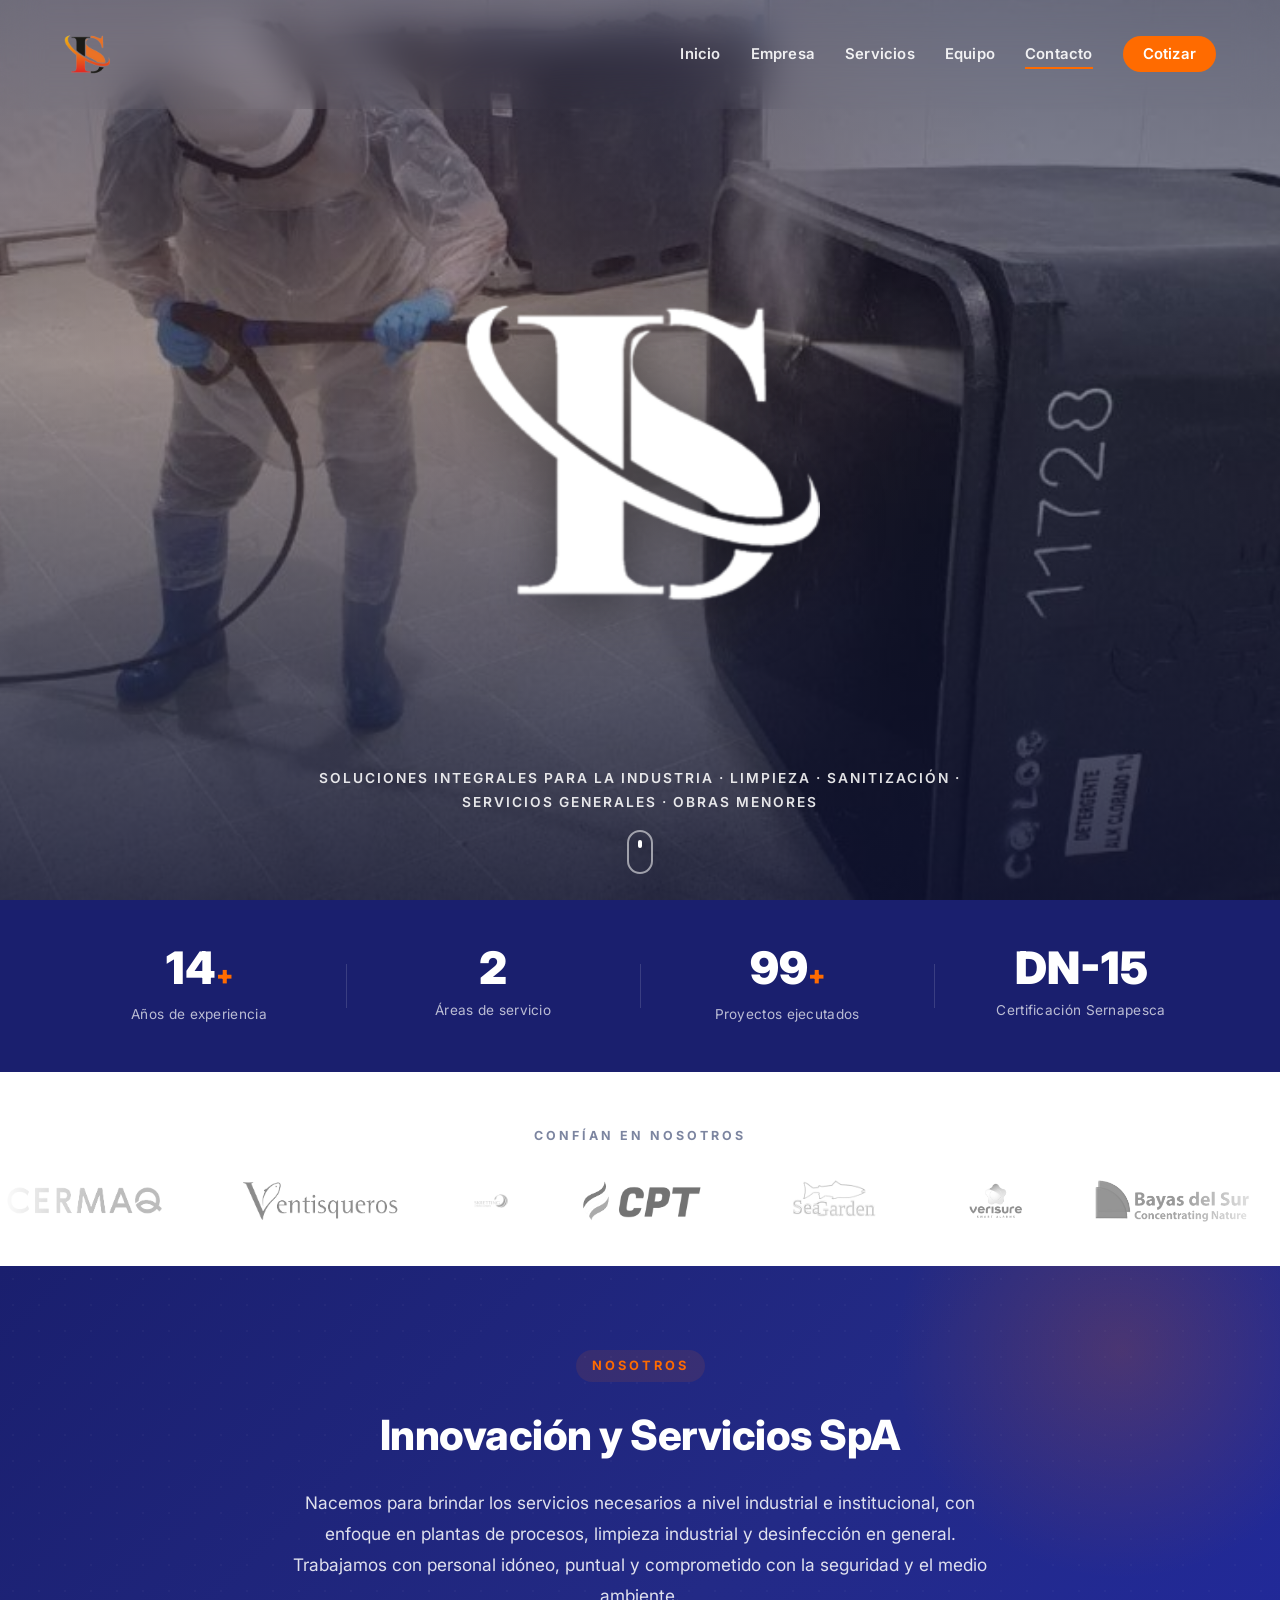
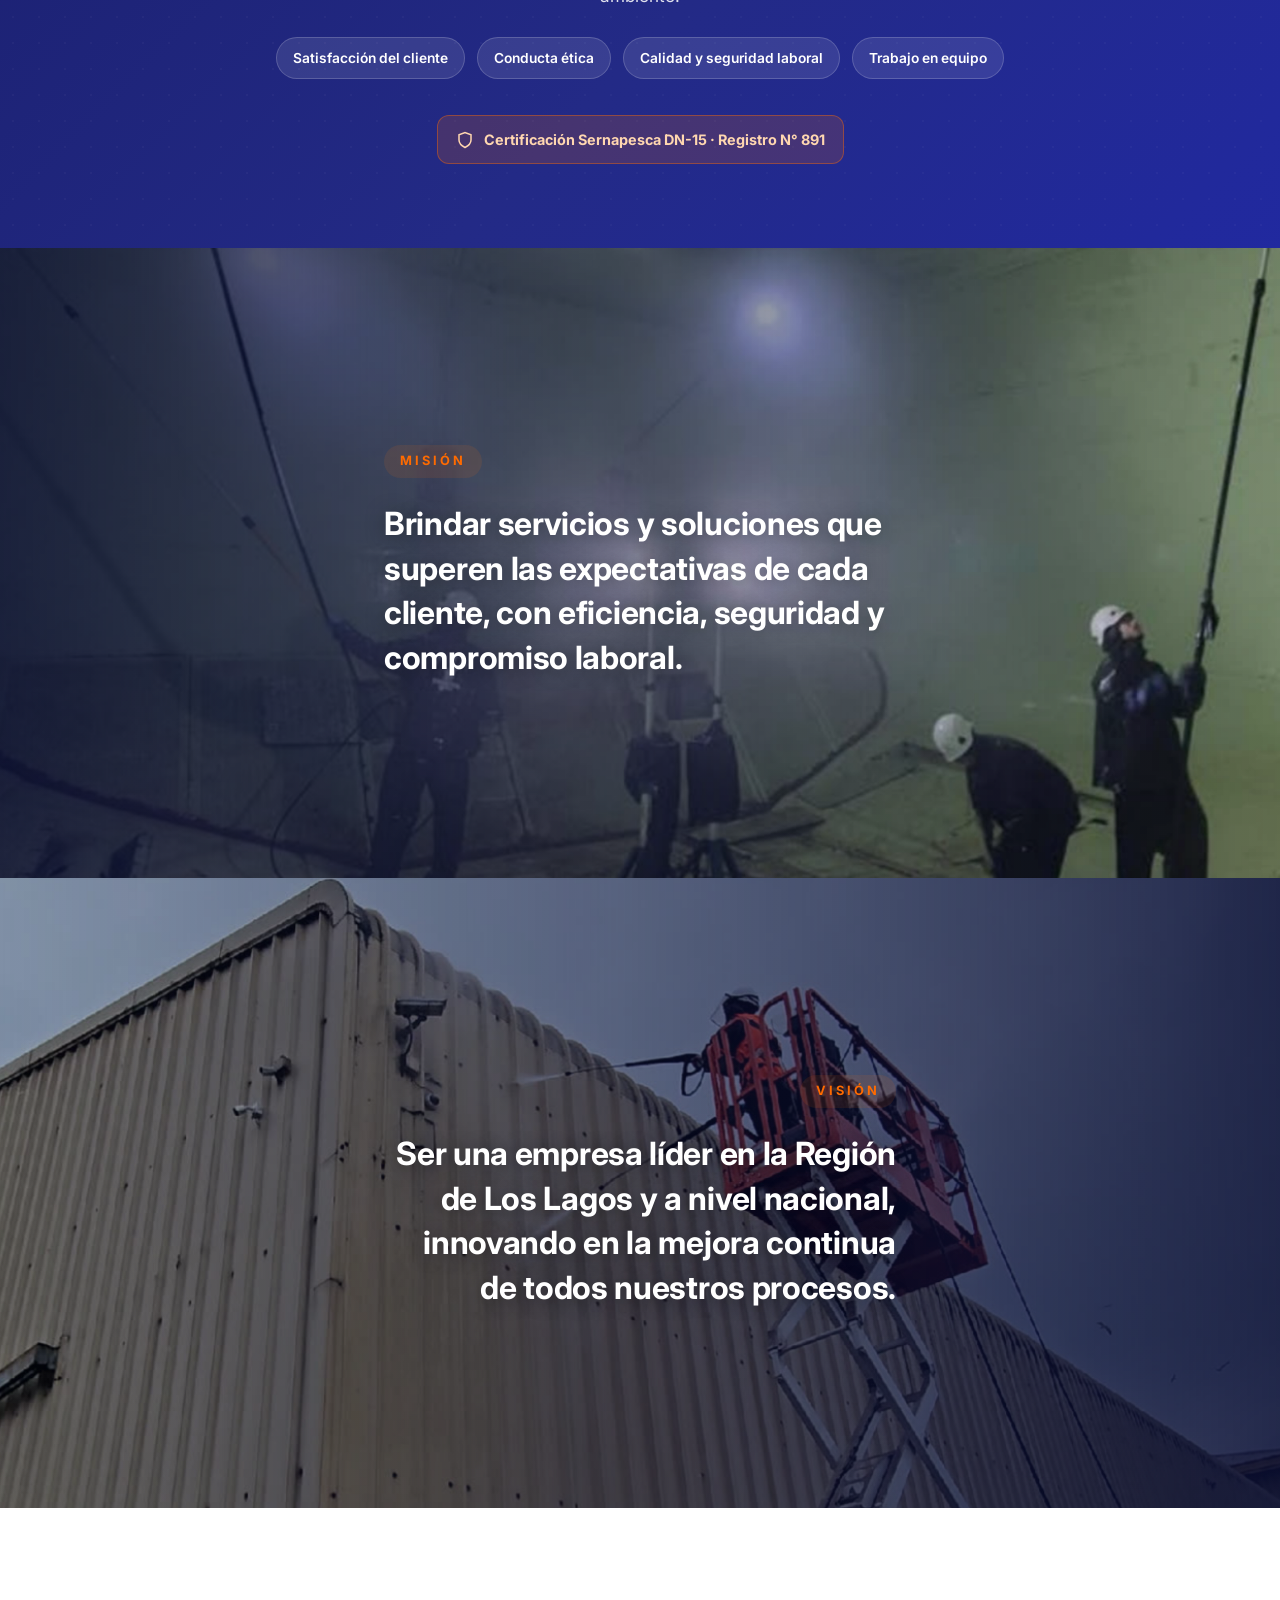
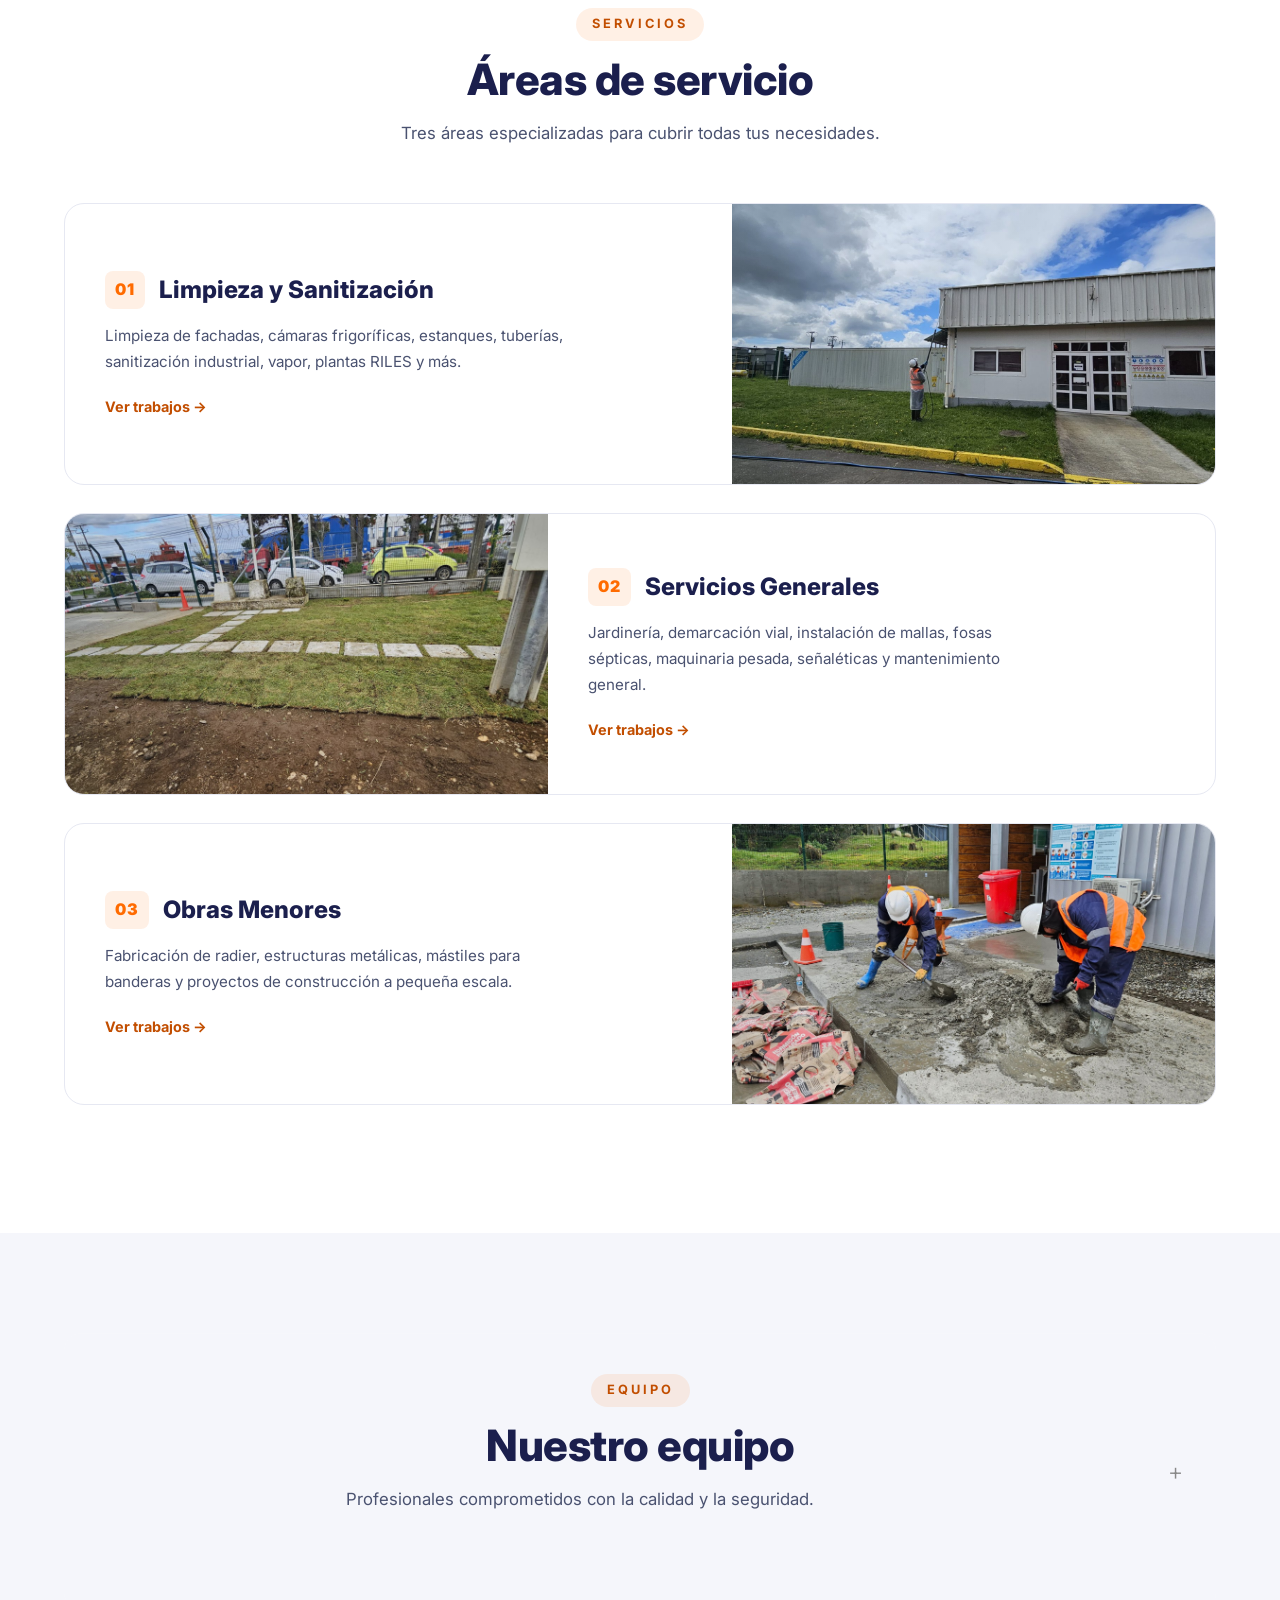
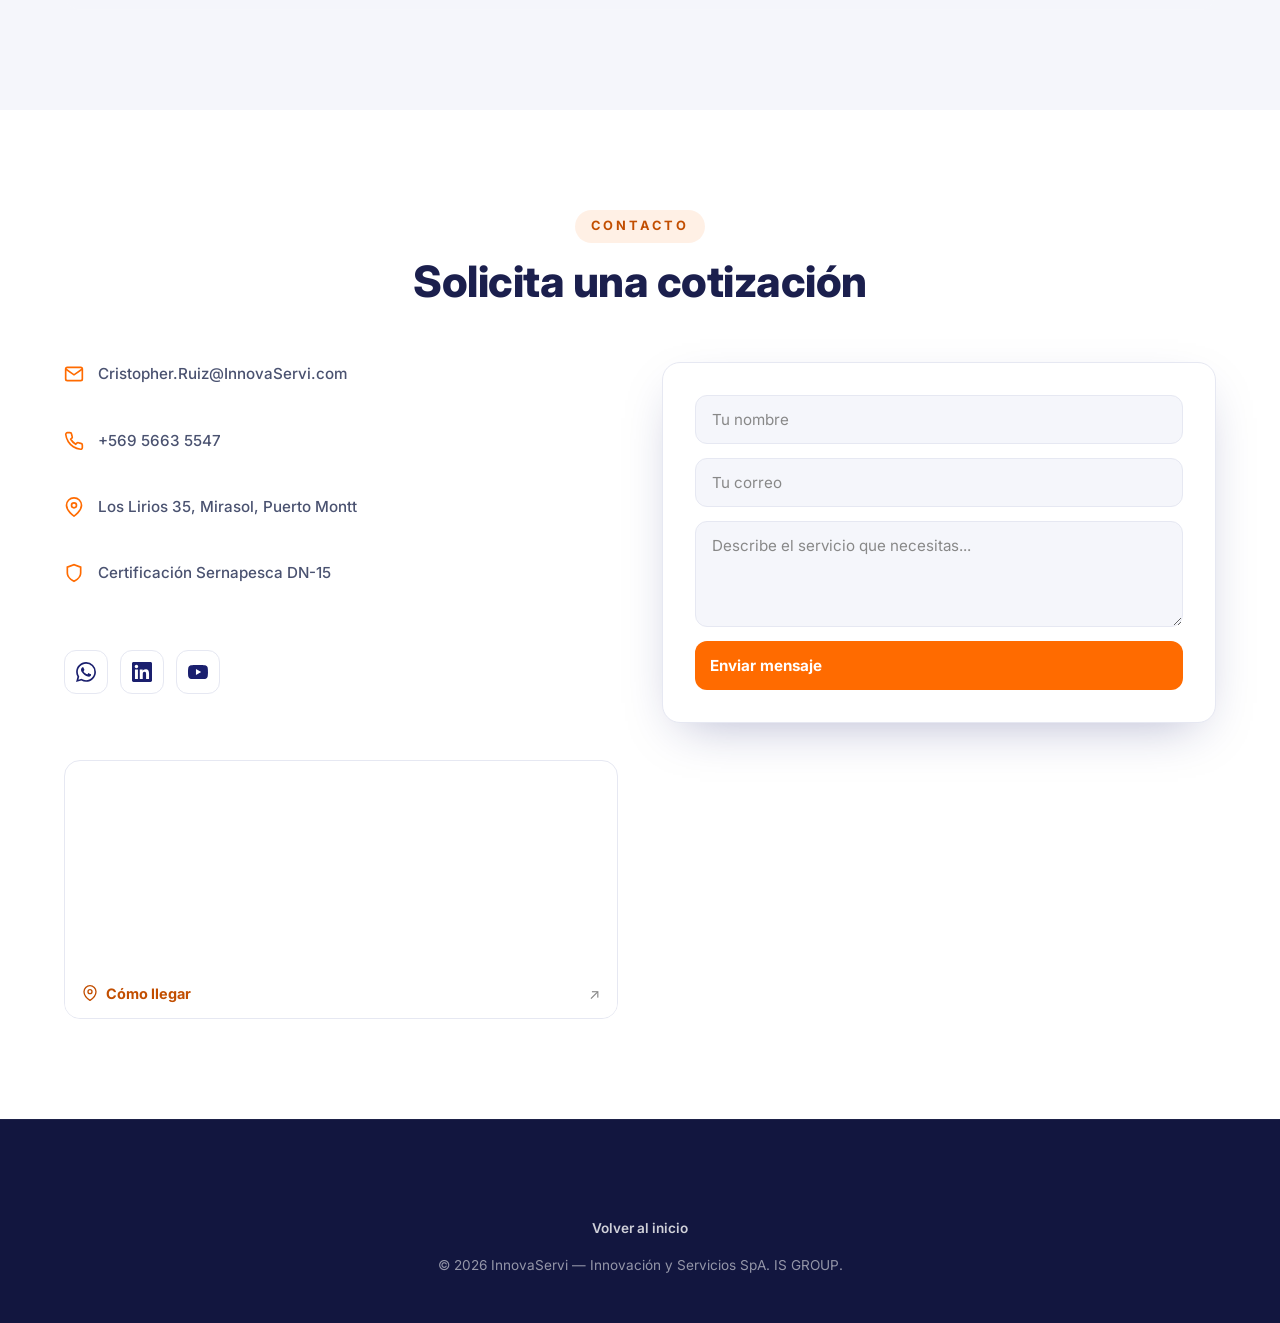
==== commit 7a5bf0a9: "Innovaservi: banda Nosotros con color+patron, Mision/Vision con imagenes parallax, clientes en carru" ====
--- a/innovaservi/index.html
+++ b/innovaservi/index.html
@@ -60,11 +60,11 @@
     </div>
   </section>
 
-  <!-- CLIENTES -->
+  <!-- CLIENTES (carrusel lento) -->
   <section class="iv-clients reveal">
-    <div class="container">
-      <p class="iv-clients-label">Confían en nosotros</p>
-      <div class="iv-clients-row">
+    <p class="iv-clients-label">Confían en nosotros</p>
+    <div class="iv-marquee">
+      <div class="iv-marquee-track">
         <img src="../assets/images/InnovaServi/Clientes/CERMAQ.png" alt="Cermaq" loading="lazy" />
         <img src="../assets/images/InnovaServi/Clientes/VENTISQUEROS.png" alt="Ventisqueros" loading="lazy" />
         <img src="../assets/images/InnovaServi/Clientes/SKRETTING.png" alt="Skretting" loading="lazy" />
@@ -72,54 +72,59 @@
         <img src="../assets/images/InnovaServi/Clientes/SEAGARDEN.png" alt="Seagarden" loading="lazy" />
         <img src="../assets/images/InnovaServi/Clientes/VERISURE.png" alt="Verisure" loading="lazy" />
         <img src="../assets/images/InnovaServi/Clientes/VAYASDELSUR.png" alt="Viñas del Sur" loading="lazy" />
-      </div>
-    </div>
-  </section>
-
-  <!-- EMPRESA -->
-  <section class="iv-section iv-section-alt reveal" id="empresa">
-    <div class="container">
-      <div class="section-header">
-        <span class="section-tag">Nosotros</span>
-        <h2 class="section-title">Sobre la empresa</h2>
-      </div>
-
-      <div class="empresa-grid">
-        <div class="empresa-texto">
-          <h3>Innovación y Servicios SpA</h3>
-          <p>
-            Nace con el propósito de brindar los servicios necesarios para las
-            distintas necesidades a nivel industrial y institucional, con un
-            enfoque especial en plantas de procesos y limpieza industrial,
-            institucional y desinfección en general.
-          </p>
-          <p>
-            Apuntamos nuestros esfuerzos al logro de un servicio diferenciado,
-            trabajando con personal idóneo, puntual, responsable y comprometido
-            con la seguridad y el medio ambiente.
-          </p>
-          <div class="cert-badge">
-            <svg width="18" height="18" viewBox="0 0 24 24" fill="none" stroke="currentColor" stroke-width="2"><path d="M12 22s8-4 8-10V5l-8-3-8 3v7c0 6 8 10 8 10z"/></svg>
-            Certificación Sernapesca DN-15 · Registro N° 891
-          </div>
-        </div>
-        <div class="empresa-valores">
-          <div class="valor-card">
-            <h4>Visión</h4>
-            <p>Ser una empresa líder en la Región de Los Lagos y a nivel nacional, innovando en la mejora continua de todos nuestros procesos.</p>
-          </div>
-          <div class="valor-card">
-            <h4>Misión</h4>
-            <p>Brindar servicios y soluciones superando las expectativas de cada cliente, con eficiencia, seguridad y compromiso laboral.</p>
-          </div>
-          <div class="valor-card">
-            <h4>Valores</h4>
-            <p>Satisfacción del cliente, conducta ética, calidad y seguridad laboral, trabajo en equipo.</p>
-          </div>
-        </div>
-      </div>
-
-
+        <!-- copia para loop continuo -->
+        <img src="../assets/images/InnovaServi/Clientes/CERMAQ.png" alt="" aria-hidden="true" loading="lazy" />
+        <img src="../assets/images/InnovaServi/Clientes/VENTISQUEROS.png" alt="" aria-hidden="true" loading="lazy" />
+        <img src="../assets/images/InnovaServi/Clientes/SKRETTING.png" alt="" aria-hidden="true" loading="lazy" />
+        <img src="../assets/images/InnovaServi/Clientes/CPT.png" alt="" aria-hidden="true" loading="lazy" />
+        <img src="../assets/images/InnovaServi/Clientes/SEAGARDEN.png" alt="" aria-hidden="true" loading="lazy" />
+        <img src="../assets/images/InnovaServi/Clientes/VERISURE.png" alt="" aria-hidden="true" loading="lazy" />
+        <img src="../assets/images/InnovaServi/Clientes/VAYASDELSUR.png" alt="" aria-hidden="true" loading="lazy" />
+      </div>
+    </div>
+  </section>
+
+  <!-- NOSOTROS (banda con color + patrón) -->
+  <section class="iv-about reveal" id="empresa">
+    <div class="iv-about-pattern" aria-hidden="true"></div>
+    <div class="container iv-about-inner">
+      <span class="section-tag light">Nosotros</span>
+      <h2 class="iv-about-title">Innovación y Servicios SpA</h2>
+      <p class="iv-about-lead">
+        Nacemos para brindar los servicios necesarios a nivel industrial e institucional,
+        con enfoque en plantas de procesos, limpieza industrial y desinfección en general.
+        Trabajamos con personal idóneo, puntual y comprometido con la seguridad y el medio ambiente.
+      </p>
+      <div class="iv-about-values">
+        <span>Satisfacción del cliente</span>
+        <span>Conducta ética</span>
+        <span>Calidad y seguridad laboral</span>
+        <span>Trabajo en equipo</span>
+      </div>
+      <div class="cert-badge light">
+        <svg width="18" height="18" viewBox="0 0 24 24" fill="none" stroke="currentColor" stroke-width="2"><path d="M12 22s8-4 8-10V5l-8-3-8 3v7c0 6 8 10 8 10z"/></svg>
+        Certificación Sernapesca DN-15 · Registro N° 891
+      </div>
+    </div>
+  </section>
+
+  <!-- MISIÓN (imagen parallax) -->
+  <section class="iv-parallax reveal">
+    <div class="iv-parallax-img" data-parallax style="background-image:url('../assets/images/InnovaServi/corporativa/mision.jpg')"></div>
+    <div class="iv-parallax-shade"></div>
+    <div class="container iv-parallax-content">
+      <span class="section-tag light">Misión</span>
+      <p class="iv-parallax-text">Brindar servicios y soluciones que superen las expectativas de cada cliente, con eficiencia, seguridad y compromiso laboral.</p>
+    </div>
+  </section>
+
+  <!-- VISIÓN (imagen parallax) -->
+  <section class="iv-parallax iv-parallax-right reveal">
+    <div class="iv-parallax-img" data-parallax style="background-image:url('../assets/images/InnovaServi/corporativa/vision.jpg')"></div>
+    <div class="iv-parallax-shade"></div>
+    <div class="container iv-parallax-content">
+      <span class="section-tag light">Visión</span>
+      <p class="iv-parallax-text">Ser una empresa líder en la Región de Los Lagos y a nivel nacional, innovando en la mejora continua de todos nuestros procesos.</p>
     </div>
   </section>
 
--- a/innovaservi/innovaservi.css
+++ b/innovaservi/innovaservi.css
@@ -154,11 +154,49 @@
 .innovaservi-page .iv-stat p { margin-top:8px; font-size:.85rem; color: rgba(255,255,255,.7); letter-spacing:.3px; }
 
 /* ---------- FRANJA DE CLIENTES ---------- */
-.innovaservi-page .iv-clients { background: var(--iv-white); padding: 54px 0 40px; }
-.innovaservi-page .iv-clients-label { text-align:center; color: var(--iv-muted); font-size:.78rem; letter-spacing:3px; text-transform:uppercase; font-weight:700; margin-bottom:30px; }
-.innovaservi-page .iv-clients-row { display:flex; flex-wrap:wrap; align-items:center; justify-content:center; gap: 30px 46px; }
-.innovaservi-page .iv-clients-row img { height: 40px; width:auto; max-width:150px; object-fit:contain; filter: grayscale(1); opacity:.5; transition: filter .3s ease, opacity .3s ease, transform .3s ease; }
-.innovaservi-page .iv-clients-row img:hover { filter: grayscale(0); opacity:1; transform: translateY(-3px); }
+.innovaservi-page .iv-clients { background: var(--iv-white); padding: 54px 0 44px; overflow:hidden; }
+.innovaservi-page .iv-clients-label { text-align:center; color: var(--iv-muted); font-size:.78rem; letter-spacing:3px; text-transform:uppercase; font-weight:700; margin-bottom:34px; }
+/* Carrusel lento (marquee) con logos de tamaño uniforme */
+.innovaservi-page .iv-marquee { position:relative; width:100%; overflow:hidden;
+  -webkit-mask-image: linear-gradient(90deg, transparent, #000 8%, #000 92%, transparent);
+          mask-image: linear-gradient(90deg, transparent, #000 8%, #000 92%, transparent); }
+.innovaservi-page .iv-marquee-track { display:flex; align-items:center; width:max-content; gap: 70px; animation: ivMarquee 40s linear infinite; }
+.innovaservi-page .iv-marquee:hover .iv-marquee-track { animation-play-state: paused; }
+.innovaservi-page .iv-marquee-track img {
+  height: 42px; width:auto; max-width:170px; object-fit:contain; flex:0 0 auto;
+  filter: grayscale(1); opacity:.55; transition: filter .3s ease, opacity .3s ease;
+}
+.innovaservi-page .iv-marquee-track img:hover { filter: grayscale(0); opacity:1; }
+@keyframes ivMarquee { from{ transform: translateX(0); } to{ transform: translateX(-50%); } }
+
+/* ---------- NOSOTROS: banda con color de marca + patrón ---------- */
+.innovaservi-page .iv-about { position:relative; overflow:hidden; padding: 84px 0; text-align:center;
+  background: linear-gradient(135deg, var(--iv-navy) 0%, #232a86 55%, var(--iv-blue) 130%); }
+.innovaservi-page .iv-about-pattern { position:absolute; inset:0; opacity:.5;
+  background-image: radial-gradient(rgba(255,255,255,.06) 1.4px, transparent 1.4px);
+  background-size: 26px 26px; }
+.innovaservi-page .iv-about::after { content:""; position:absolute; top:-30%; right:-8%; width:520px; height:520px; border-radius:50%;
+  background: radial-gradient(circle, rgba(255,107,0,.18) 0%, transparent 62%); }
+.innovaservi-page .iv-about-inner { position:relative; z-index:1; max-width: 820px; }
+.innovaservi-page .section-tag.light { color: var(--iv-teal); }
+.innovaservi-page .iv-about-title { color:#fff; font-size: clamp(1.8rem, 4vw, 2.6rem); font-weight:800; letter-spacing:-.5px; margin:6px 0 18px; }
+.innovaservi-page .iv-about-lead { color: rgba(255,255,255,.86); font-size:1.08rem; line-height:1.8; margin:0 auto 26px; max-width: 720px; }
+.innovaservi-page .iv-about-values { display:flex; flex-wrap:wrap; justify-content:center; gap:12px; margin-bottom:28px; }
+.innovaservi-page .iv-about-values span { background: rgba(255,255,255,.1); border:1px solid rgba(255,255,255,.18); color:#fff;
+  font-size:.86rem; font-weight:600; padding:9px 16px; border-radius:999px; }
+.innovaservi-page .cert-badge.light { background: rgba(255,107,0,.16); border-color: rgba(255,107,0,.4); color:#ffd7b0; }
+
+/* ---------- MISIÓN / VISIÓN: imágenes con parallax ---------- */
+.innovaservi-page .iv-parallax { position:relative; overflow:hidden; min-height: 70vh; display:flex; align-items:center; }
+.innovaservi-page .iv-parallax-img { position:absolute; top:-12%; left:0; width:100%; height:124%; z-index:0;
+  background-size:cover; background-position:center; will-change: transform; transform: scale(1.05); }
+.innovaservi-page .iv-parallax-shade { position:absolute; inset:0; z-index:1;
+  background: linear-gradient(90deg, rgba(10,15,52,.86) 0%, rgba(10,15,52,.55) 45%, rgba(10,15,52,.15) 100%); }
+.innovaservi-page .iv-parallax-right .iv-parallax-shade { background: linear-gradient(270deg, rgba(10,15,52,.86) 0%, rgba(10,15,52,.55) 45%, rgba(10,15,52,.15) 100%); }
+.innovaservi-page .iv-parallax-content { position:relative; z-index:2; max-width: 560px; }
+.innovaservi-page .iv-parallax-right .iv-parallax-content { margin-left:auto; text-align:right; }
+.innovaservi-page .iv-parallax-text { color:#fff; font-size: clamp(1.3rem, 2.6vw, 2rem); font-weight:700; line-height:1.4; letter-spacing:-.3px; margin-top:10px;
+  text-shadow: 0 2px 20px rgba(0,0,0,.4); }
 
 /* ---------- SECCIONES (tema claro) ---------- */
 .innovaservi-page .iv-section { padding: 100px 0; background: var(--iv-white); }
@@ -264,7 +302,10 @@
 .innovaservi-page .footer { background: var(--iv-navy-2); padding: 46px 0; }
 .innovaservi-page .footer-content { display:flex; flex-direction:column; align-items:center; gap:16px; text-align:center; }
 .innovaservi-page .footer .logo-img { filter: brightness(0) invert(1); height:36px; }
-.innovaservi-page .footer-link { color: var(--iv-teal); font-weight:600; }
+.innovaservi-page .footer-link { color: rgba(255,255,255,.8); font-weight:600; position:relative; }
+.innovaservi-page .footer-link::after { content:""; position:absolute; left:0; bottom:-4px; height:2px; width:0; background: var(--iv-teal); transition: width .3s ease; }
+.innovaservi-page .footer-link:hover { color:#fff; }
+.innovaservi-page .footer-link:hover::after { width:100%; }
 .innovaservi-page .footer-copy { color: rgba(255,255,255,.55); font-size:.85rem; }
 
 /* ---------- Reveal enriquecido + stagger ---------- */
@@ -313,6 +354,12 @@
   .innovaservi-page .nav-links.open { right:0; }
   .innovaservi-page .nav-link { color:#fff !important; font-size:1.1rem; }
   .innovaservi-page .nav-cta { color:#fff !important; }
+  .innovaservi-page .iv-parallax { min-height: 60vh; }
+  .innovaservi-page .iv-parallax-right .iv-parallax-content { text-align:left; margin-left:0; }
+  .innovaservi-page .iv-parallax-shade,
+  .innovaservi-page .iv-parallax-right .iv-parallax-shade { background: linear-gradient(180deg, rgba(10,15,52,.5) 0%, rgba(10,15,52,.8) 100%); }
+  .innovaservi-page .iv-marquee-track { gap: 48px; animation-duration: 28s; }
+  .innovaservi-page .iv-marquee-track img { height: 34px; }
 }
 @media (max-width: 520px) {
   .innovaservi-page .iv-section { padding: 70px 0; }
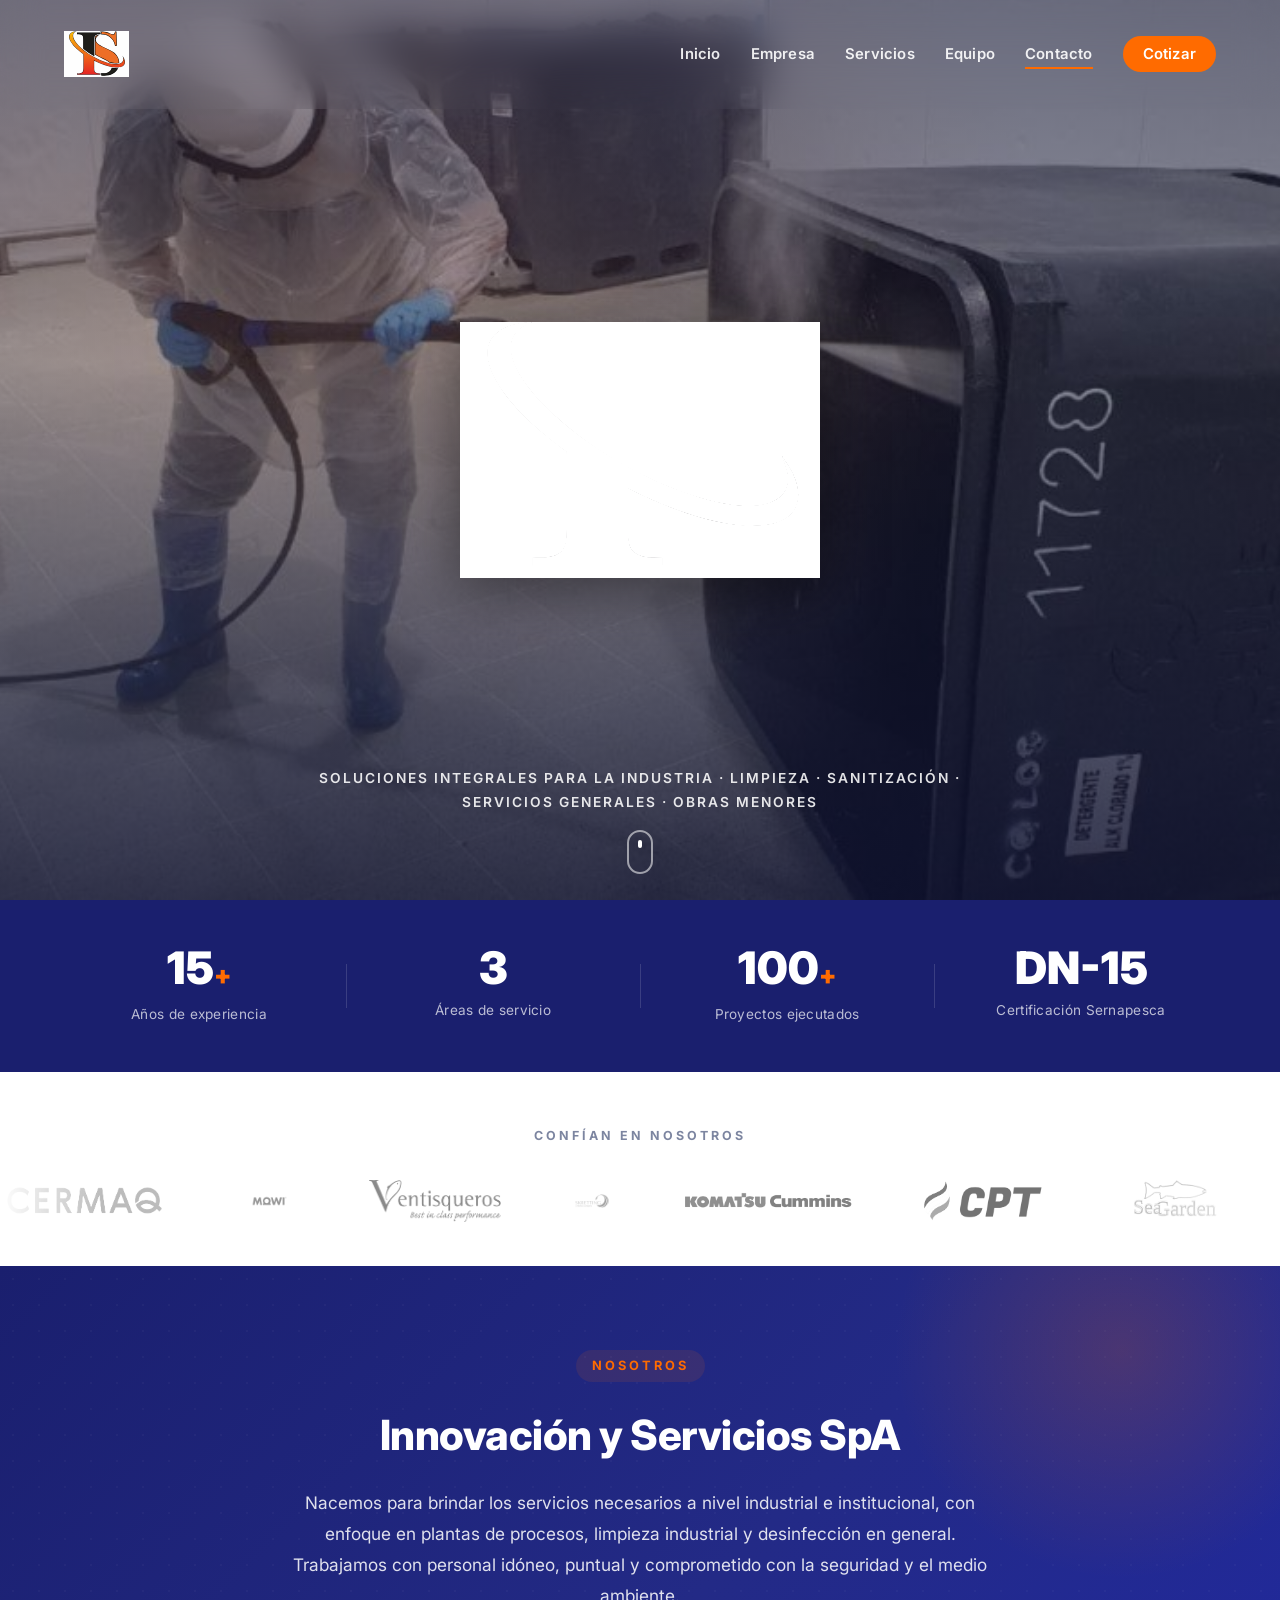
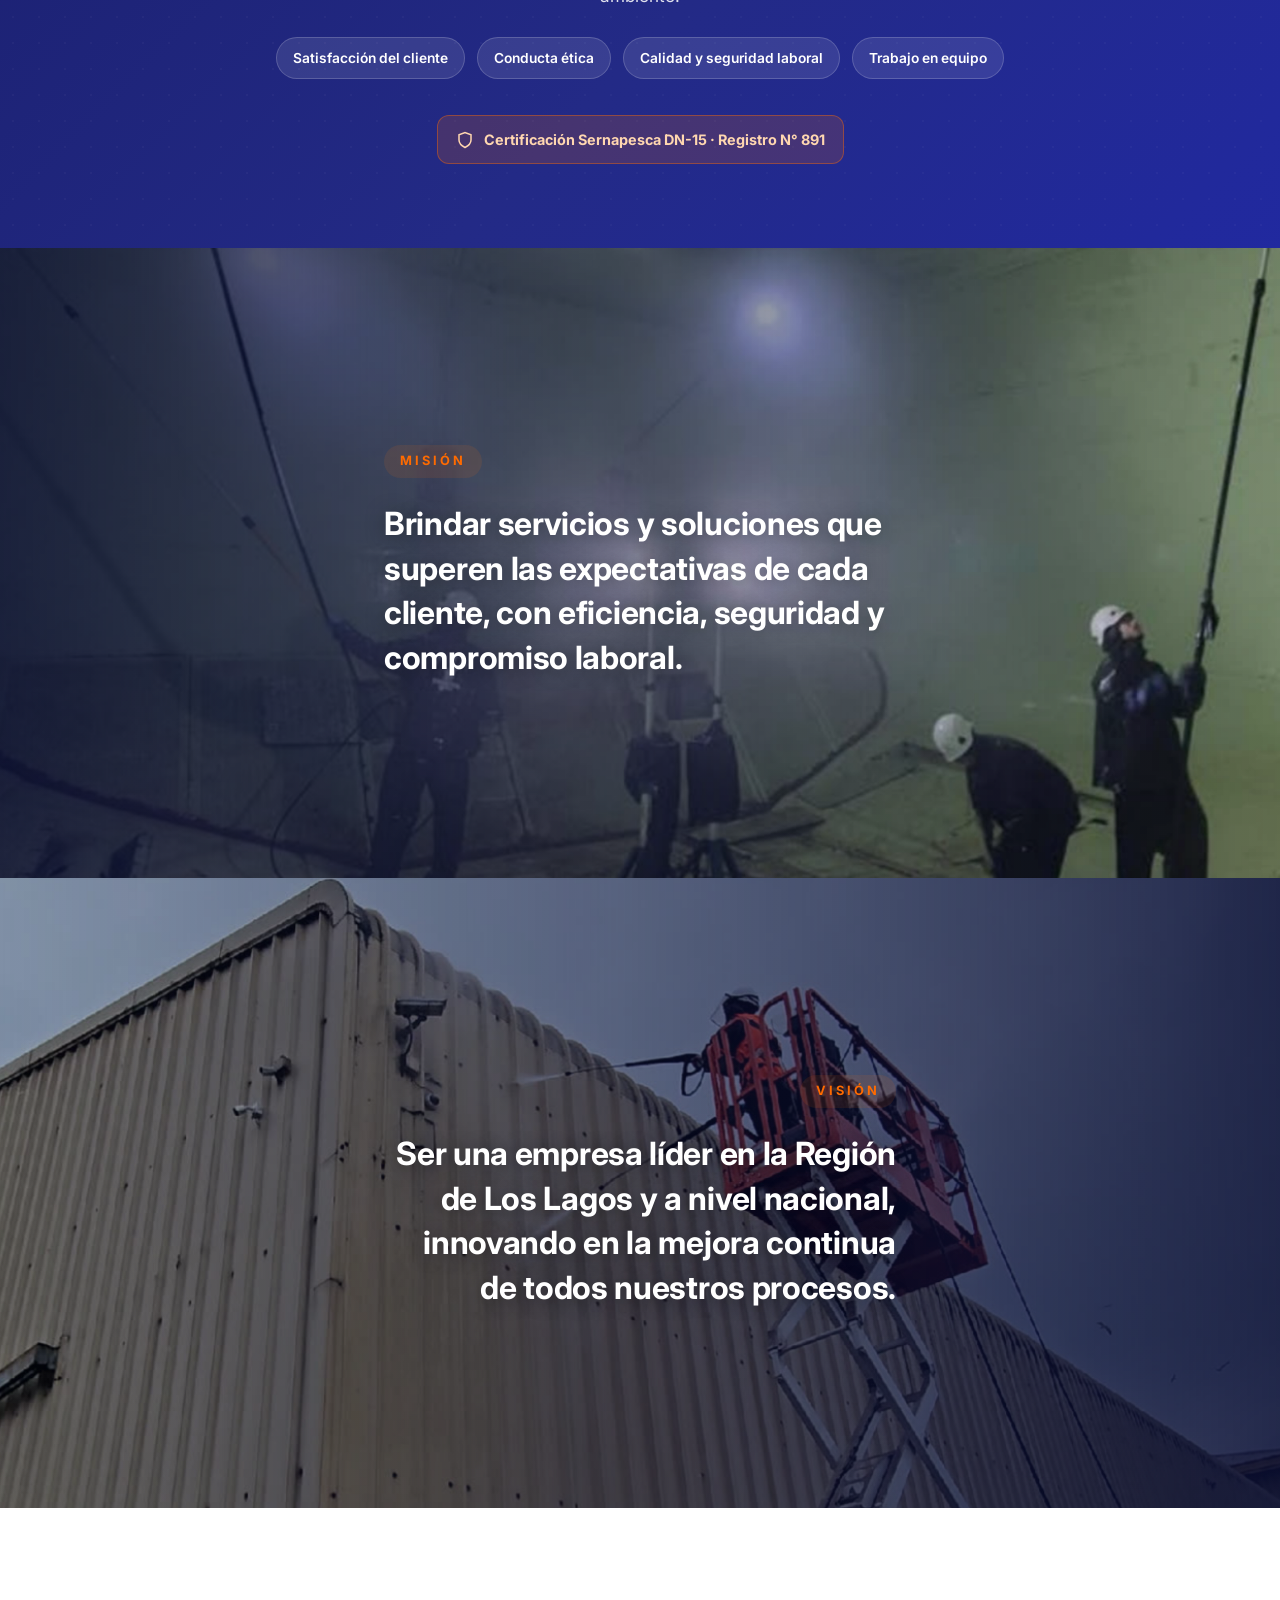
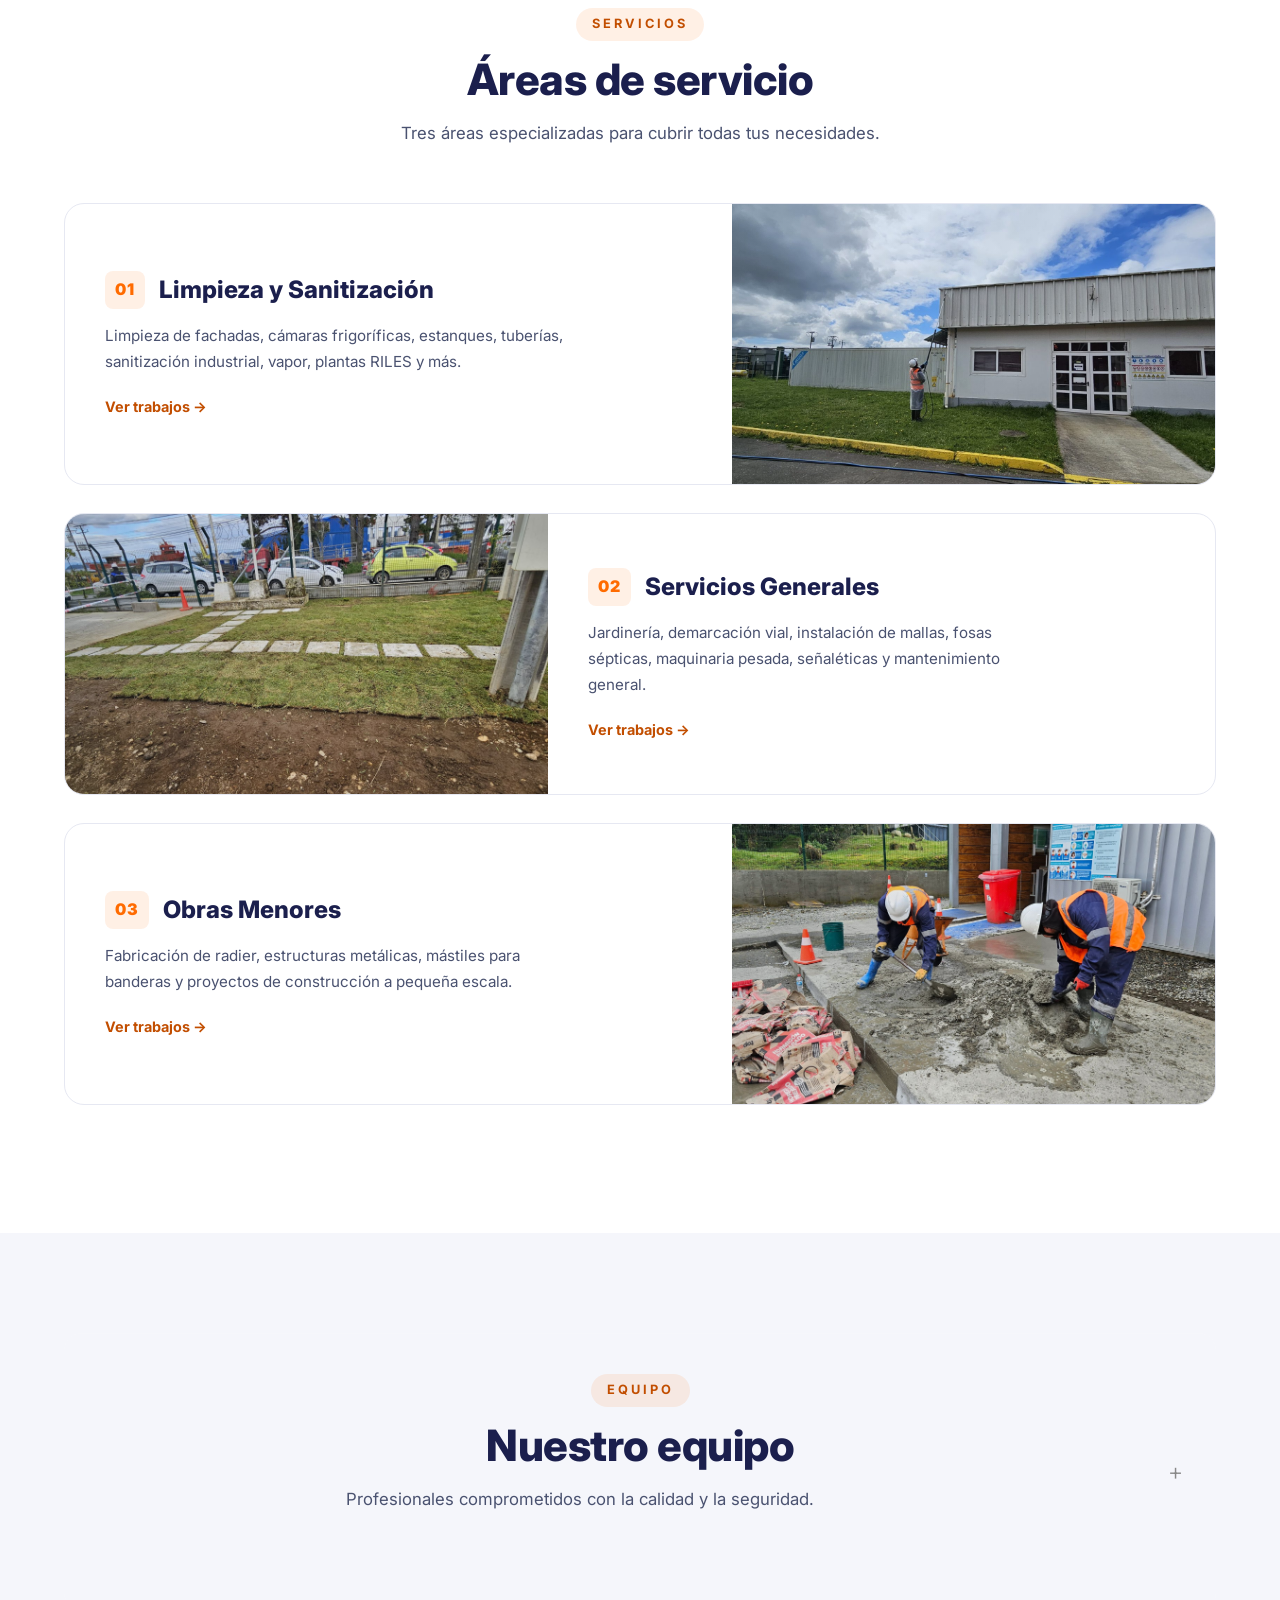
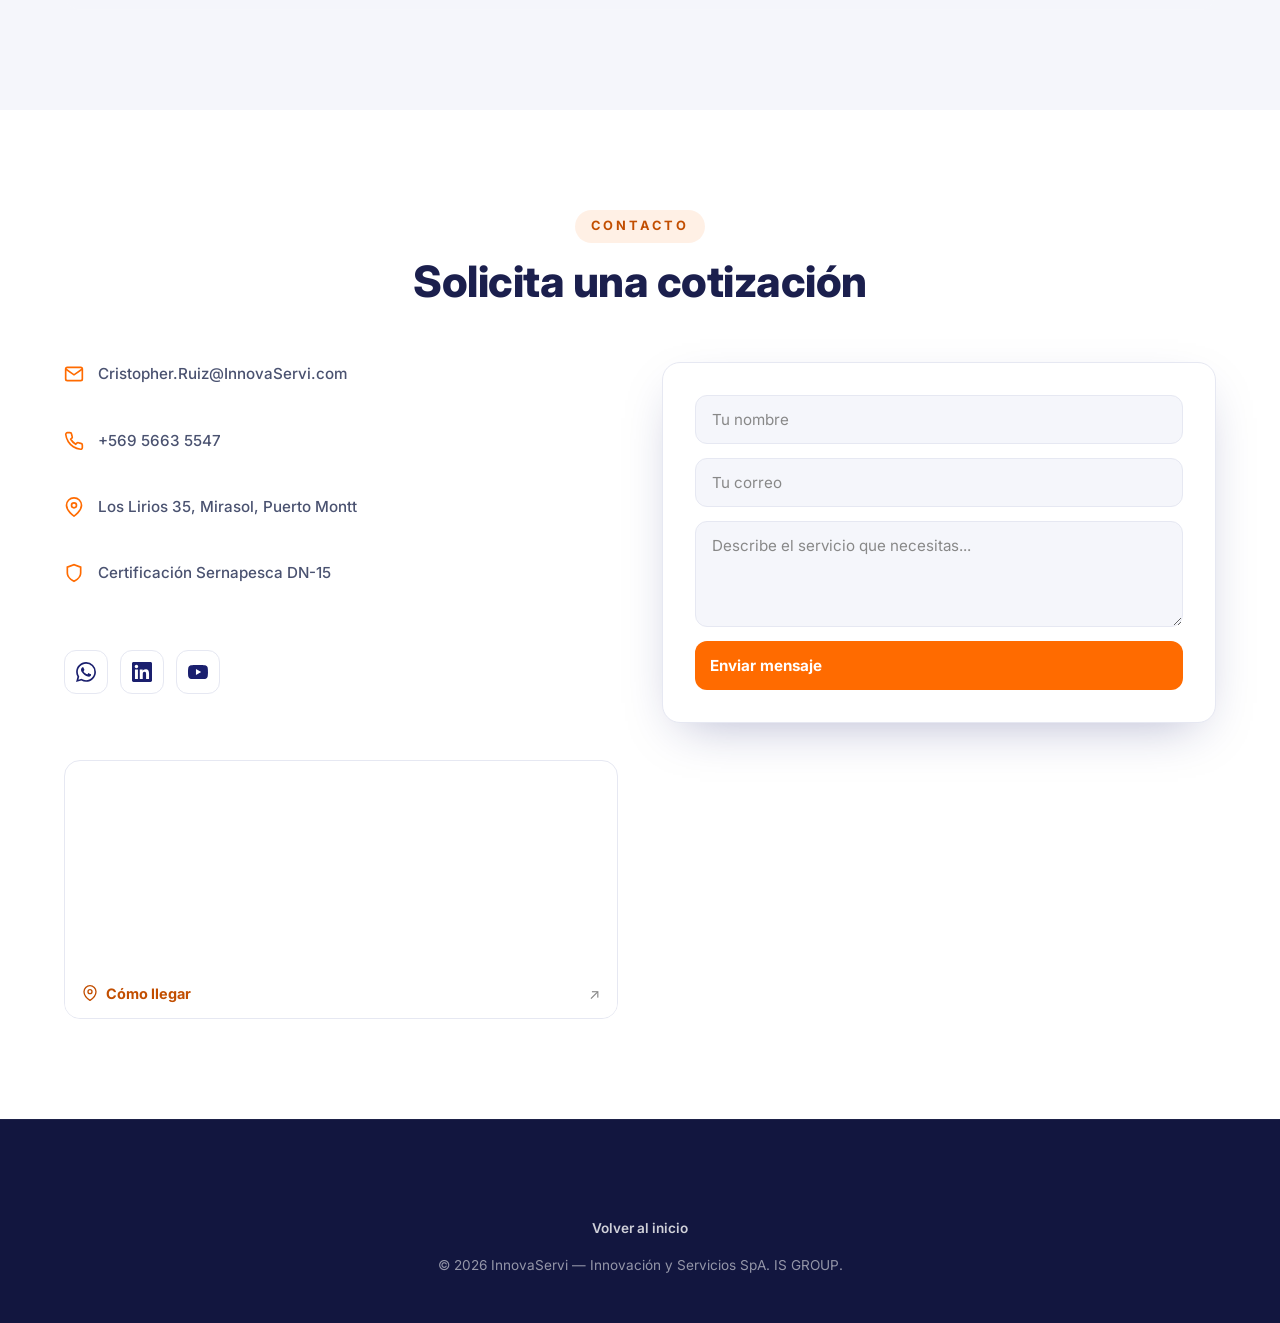
==== commit 261c7e9c: "Innovaservi: logo en SVG (vector nitido) para hero y barra; +4 clientes (Komatsu, Mowi, Primar, Lobo" ====
--- a/innovaservi/index.html
+++ b/innovaservi/index.html
@@ -18,7 +18,7 @@
   <nav class="navbar" id="navbar">
     <div class="container nav-container">
       <a href="#inicio" class="logo">
-        <img src="../assets/images/InnovaLOGO.png" alt="InnovaServi" class="logo-img" />
+        <img src="../assets/images/InnovaLOGO.svg" alt="InnovaServi" class="logo-img" />
       </a>
       <button class="menu-toggle" id="menuToggle" aria-label="Abrir menú">
         <span></span><span></span><span></span>
@@ -42,7 +42,7 @@
     </video>
     <div class="iv-hero-overlay"></div>
     <div class="iv-hero-content">
-      <img class="iv-hero-logo" src="../assets/images/InnovaLOGO.png" alt="InnovaServi — Innovación y Servicios SpA" />
+      <img class="iv-hero-logo" src="../assets/images/InnovaLOGO.svg" alt="InnovaServi — Innovación y Servicios SpA" />
     </div>
     <div class="iv-hero-bottom">
       <p class="iv-hero-tagline">Soluciones integrales para la industria · Limpieza · Sanitización · Servicios generales · Obras menores</p>
@@ -66,19 +66,27 @@
     <div class="iv-marquee">
       <div class="iv-marquee-track">
         <img src="../assets/images/InnovaServi/Clientes/CERMAQ.png" alt="Cermaq" loading="lazy" />
+        <img src="../assets/images/InnovaServi/Clientes/MOWI.png" alt="Mowi" loading="lazy" />
         <img src="../assets/images/InnovaServi/Clientes/VENTISQUEROS.png" alt="Ventisqueros" loading="lazy" />
         <img src="../assets/images/InnovaServi/Clientes/SKRETTING.png" alt="Skretting" loading="lazy" />
+        <img src="../assets/images/InnovaServi/Clientes/KOMATSU.png" alt="Komatsu" loading="lazy" />
         <img src="../assets/images/InnovaServi/Clientes/CPT.png" alt="CPT" loading="lazy" />
         <img src="../assets/images/InnovaServi/Clientes/SEAGARDEN.png" alt="Seagarden" loading="lazy" />
+        <img src="../assets/images/InnovaServi/Clientes/LOBOS.png" alt="Lobos" loading="lazy" />
         <img src="../assets/images/InnovaServi/Clientes/VERISURE.png" alt="Verisure" loading="lazy" />
+        <img src="../assets/images/InnovaServi/Clientes/PRIMAR.png" alt="Primar" loading="lazy" />
         <img src="../assets/images/InnovaServi/Clientes/VAYASDELSUR.png" alt="Viñas del Sur" loading="lazy" />
         <!-- copia para loop continuo -->
         <img src="../assets/images/InnovaServi/Clientes/CERMAQ.png" alt="" aria-hidden="true" loading="lazy" />
+        <img src="../assets/images/InnovaServi/Clientes/MOWI.png" alt="" aria-hidden="true" loading="lazy" />
         <img src="../assets/images/InnovaServi/Clientes/VENTISQUEROS.png" alt="" aria-hidden="true" loading="lazy" />
         <img src="../assets/images/InnovaServi/Clientes/SKRETTING.png" alt="" aria-hidden="true" loading="lazy" />
+        <img src="../assets/images/InnovaServi/Clientes/KOMATSU.png" alt="" aria-hidden="true" loading="lazy" />
         <img src="../assets/images/InnovaServi/Clientes/CPT.png" alt="" aria-hidden="true" loading="lazy" />
         <img src="../assets/images/InnovaServi/Clientes/SEAGARDEN.png" alt="" aria-hidden="true" loading="lazy" />
+        <img src="../assets/images/InnovaServi/Clientes/LOBOS.png" alt="" aria-hidden="true" loading="lazy" />
         <img src="../assets/images/InnovaServi/Clientes/VERISURE.png" alt="" aria-hidden="true" loading="lazy" />
+        <img src="../assets/images/InnovaServi/Clientes/PRIMAR.png" alt="" aria-hidden="true" loading="lazy" />
         <img src="../assets/images/InnovaServi/Clientes/VAYASDELSUR.png" alt="" aria-hidden="true" loading="lazy" />
       </div>
     </div>
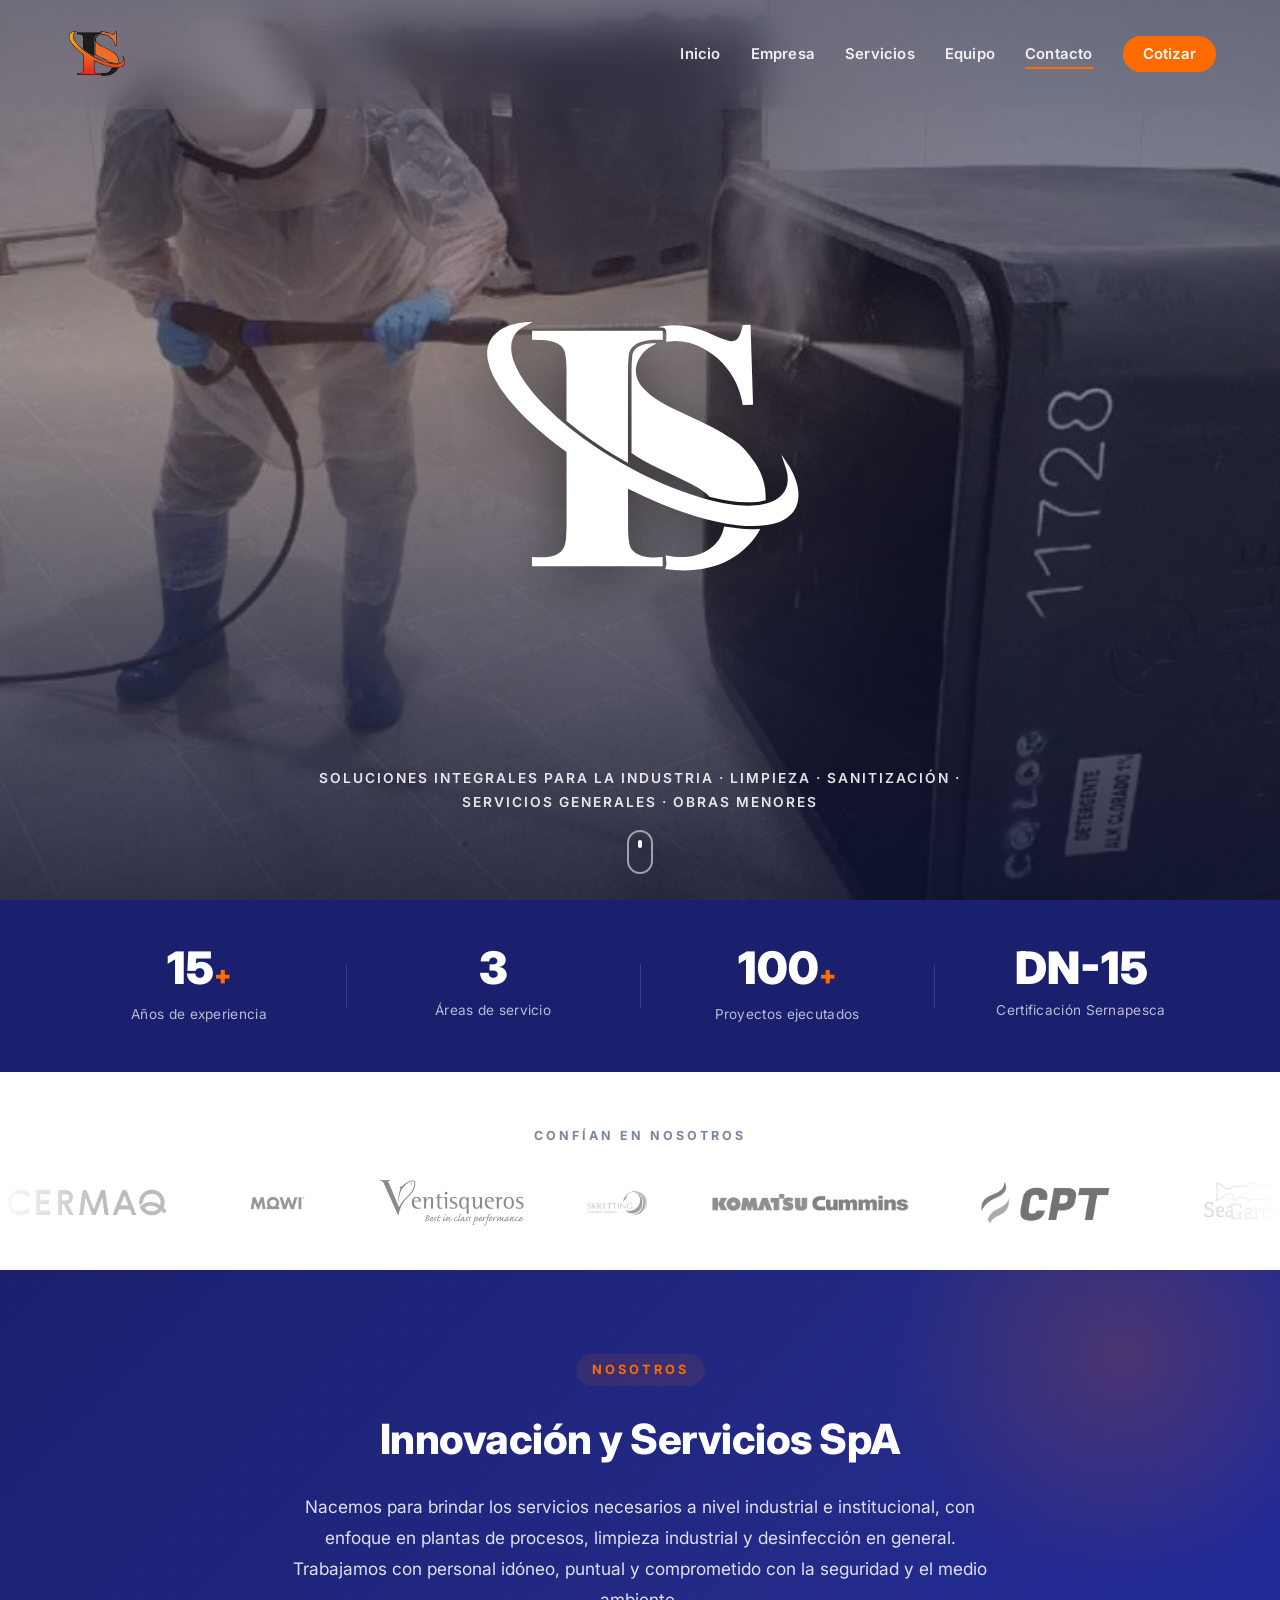
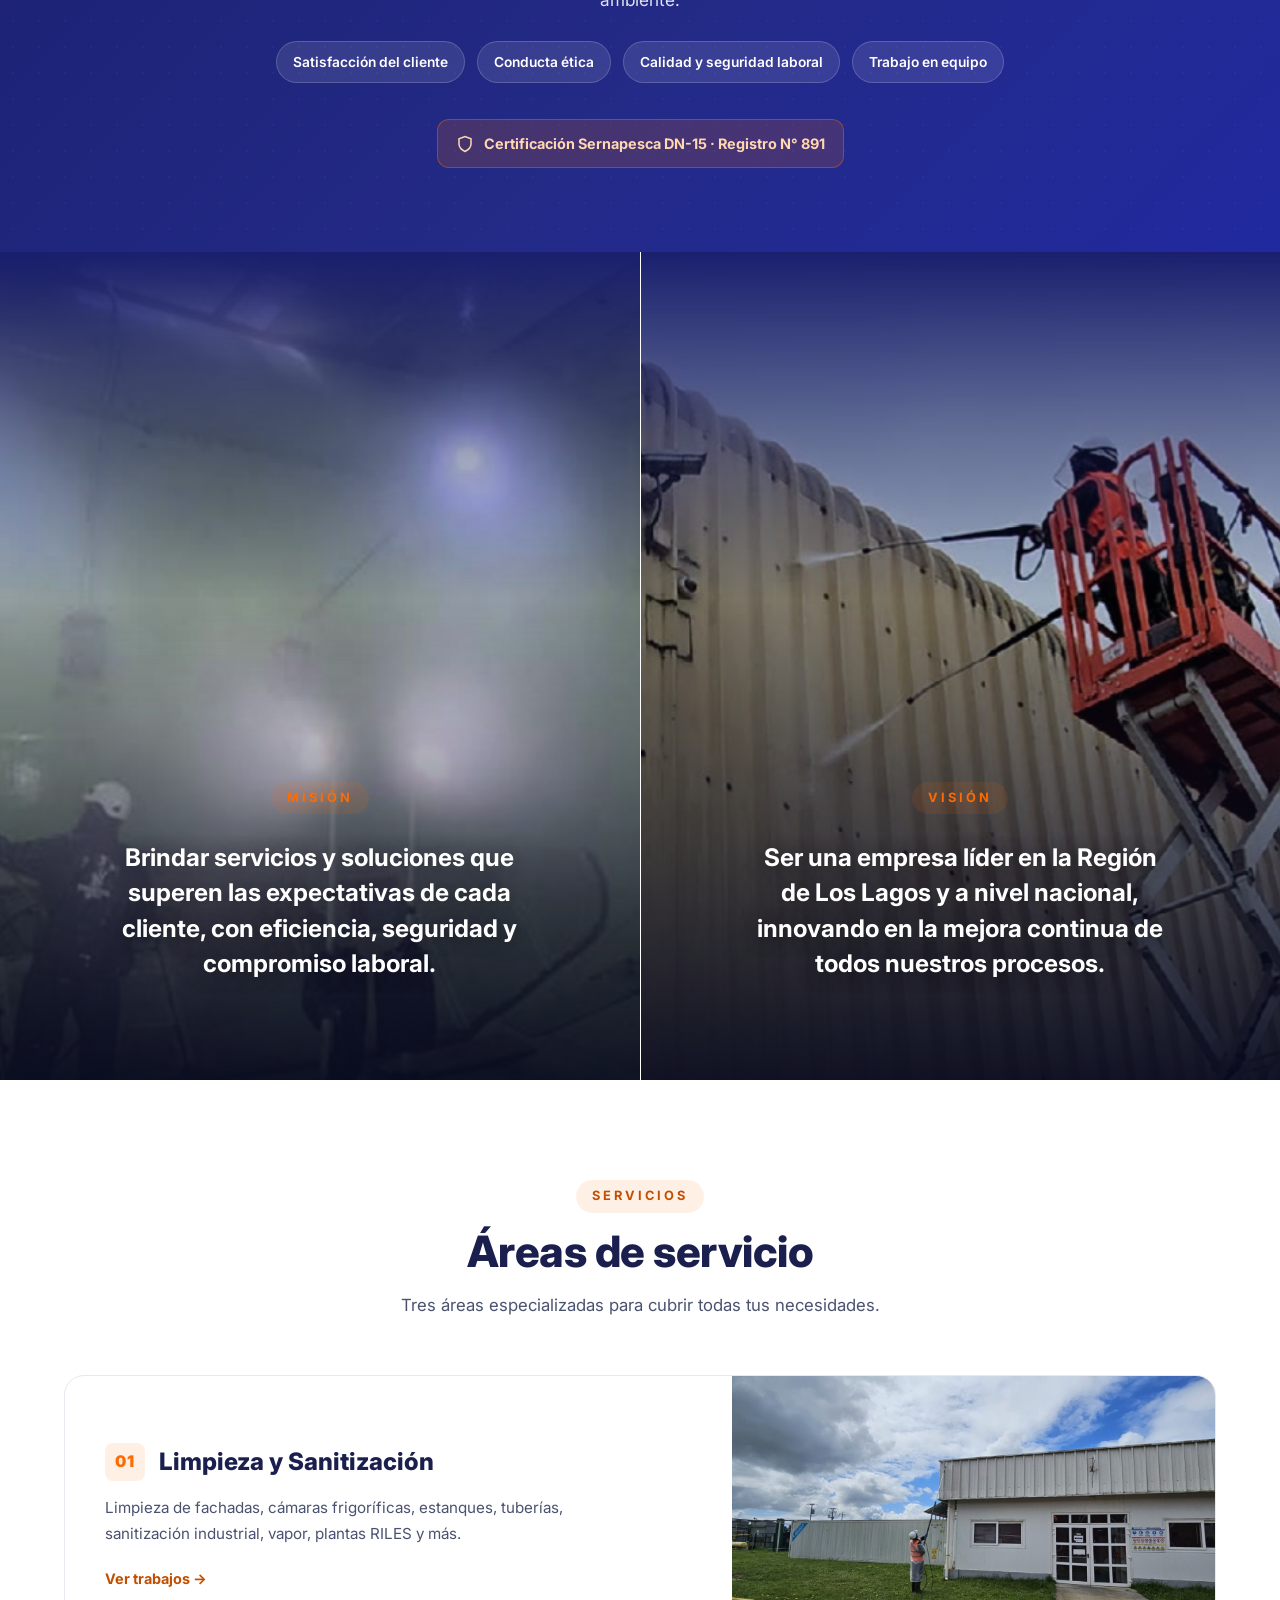
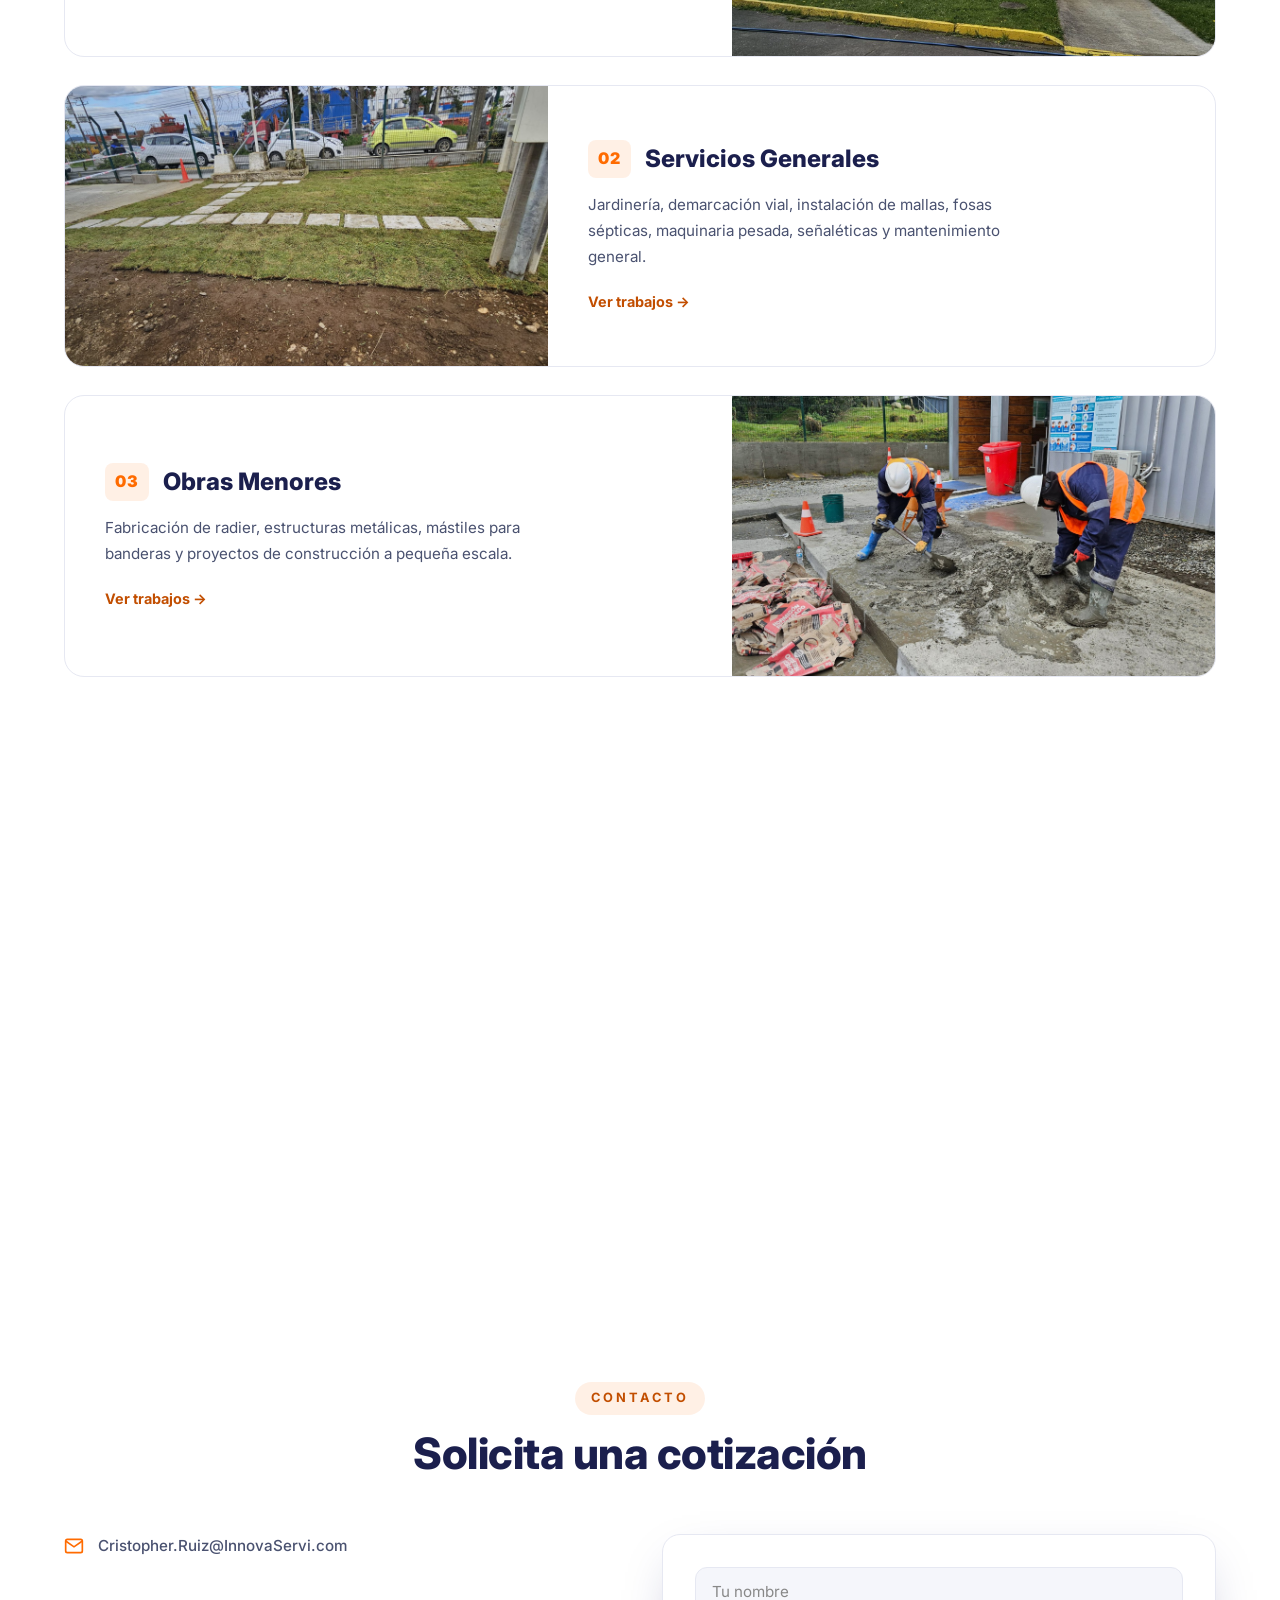
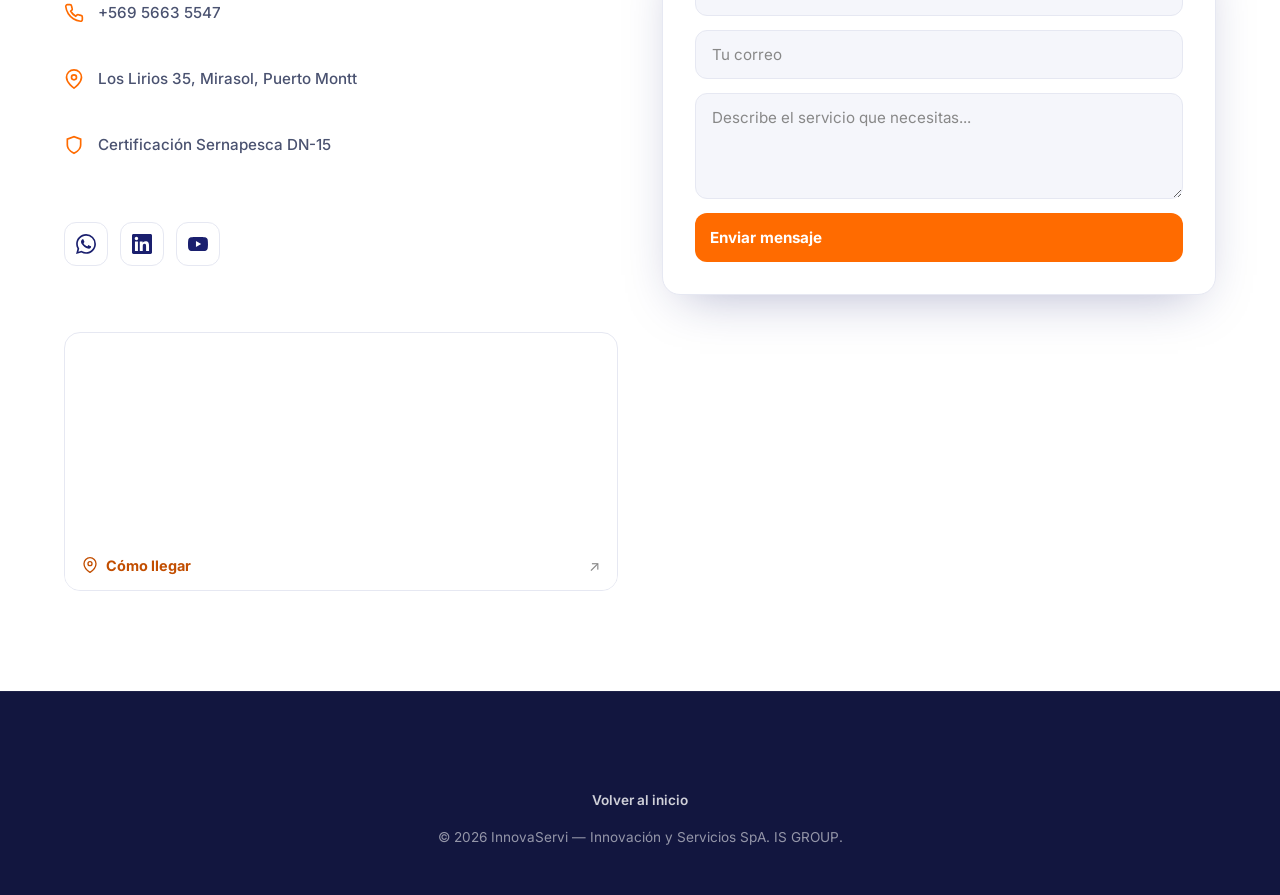
==== commit 3e2757bd: "Mision/Vision: dos columnas lado a lado (una sola seccion) con degradado que entra desde la banda de" ====
--- a/innovaservi/index.html
+++ b/innovaservi/index.html
@@ -116,23 +116,23 @@
     </div>
   </section>
 
-  <!-- MISIÓN (imagen parallax) -->
-  <section class="iv-parallax reveal">
-    <div class="iv-parallax-img" data-parallax style="background-image:url('../assets/images/InnovaServi/corporativa/mision.jpg')"></div>
-    <div class="iv-parallax-shade"></div>
-    <div class="container iv-parallax-content">
-      <span class="section-tag light">Misión</span>
-      <p class="iv-parallax-text">Brindar servicios y soluciones que superen las expectativas de cada cliente, con eficiencia, seguridad y compromiso laboral.</p>
-    </div>
-  </section>
-
-  <!-- VISIÓN (imagen parallax) -->
-  <section class="iv-parallax iv-parallax-right reveal">
-    <div class="iv-parallax-img" data-parallax style="background-image:url('../assets/images/InnovaServi/corporativa/vision.jpg')"></div>
-    <div class="iv-parallax-shade"></div>
-    <div class="container iv-parallax-content">
-      <span class="section-tag light">Visión</span>
-      <p class="iv-parallax-text">Ser una empresa líder en la Región de Los Lagos y a nivel nacional, innovando en la mejora continua de todos nuestros procesos.</p>
+  <!-- MISIÓN / VISIÓN (lado a lado, una sola sección) -->
+  <section class="iv-mv reveal">
+    <div class="iv-mv-col">
+      <div class="iv-mv-img" data-parallax style="background-image:url('../assets/images/InnovaServi/corporativa/mision.jpg')"></div>
+      <div class="iv-mv-shade"></div>
+      <div class="iv-mv-content">
+        <span class="section-tag light">Misión</span>
+        <p class="iv-mv-text">Brindar servicios y soluciones que superen las expectativas de cada cliente, con eficiencia, seguridad y compromiso laboral.</p>
+      </div>
+    </div>
+    <div class="iv-mv-col">
+      <div class="iv-mv-img" data-parallax style="background-image:url('../assets/images/InnovaServi/corporativa/vision.jpg')"></div>
+      <div class="iv-mv-shade"></div>
+      <div class="iv-mv-content">
+        <span class="section-tag light">Visión</span>
+        <p class="iv-mv-text">Ser una empresa líder en la Región de Los Lagos y a nivel nacional, innovando en la mejora continua de todos nuestros procesos.</p>
+      </div>
     </div>
   </section>
 
--- a/innovaservi/innovaservi.css
+++ b/innovaservi/innovaservi.css
@@ -96,7 +96,7 @@
 /* Hero minimalista estilo Australis: solo el logo grande centrado */
 .innovaservi-page .iv-hero-content { position:relative; z-index:2; padding: 80px 24px; }
 .innovaservi-page .iv-hero-logo {
-  width: clamp(210px, 34vw, 360px); height:auto; margin:0 auto;
+  width: clamp(210px, 34vw, 360px); max-width: 86vw; height:auto; margin:0 auto;
   filter: brightness(0) invert(1) drop-shadow(0 10px 30px rgba(0,0,0,.5));
   opacity:0; transform: scale(.94); animation: ivHeroLogo 1.2s .15s cubic-bezier(.2,.7,.2,1) forwards;
 }
@@ -163,10 +163,18 @@
 .innovaservi-page .iv-marquee-track { display:flex; align-items:center; width:max-content; gap: 70px; animation: ivMarquee 40s linear infinite; }
 .innovaservi-page .iv-marquee:hover .iv-marquee-track { animation-play-state: paused; }
 .innovaservi-page .iv-marquee-track img {
-  height: 42px; width:auto; max-width:170px; object-fit:contain; flex:0 0 auto;
+  height: 46px; width:auto; max-width: 210px; object-fit:contain; flex:0 0 auto;
   filter: grayscale(1); opacity:.55; transition: filter .3s ease, opacity .3s ease;
 }
 .innovaservi-page .iv-marquee-track img:hover { filter: grayscale(0); opacity:1; }
+/* Empareja el tamaño óptico: agranda los logos con mucho relleno interno, acota los muy anchos */
+.innovaservi-page .iv-marquee-track img[src*="SKRETTING"] { transform: scale(1.65); }
+.innovaservi-page .iv-marquee-track img[src*="MOWI"]      { transform: scale(1.45); }
+.innovaservi-page .iv-marquee-track img[src*="LOBOS"]     { transform: scale(1.25); }
+.innovaservi-page .iv-marquee-track img[src*="VERISURE"]  { transform: scale(1.12); }
+.innovaservi-page .iv-marquee-track img[src*="KOMATSU"]     { max-width: 200px; }
+.innovaservi-page .iv-marquee-track img[src*="CERMAQ"]      { max-width: 175px; }
+.innovaservi-page .iv-marquee-track img[src*="VAYASDELSUR"] { max-width: 175px; }
 @keyframes ivMarquee { from{ transform: translateX(0); } to{ transform: translateX(-50%); } }
 
 /* ---------- NOSOTROS: banda con color de marca + patrón ---------- */
@@ -186,17 +194,21 @@
   font-size:.86rem; font-weight:600; padding:9px 16px; border-radius:999px; }
 .innovaservi-page .cert-badge.light { background: rgba(255,107,0,.16); border-color: rgba(255,107,0,.4); color:#ffd7b0; }
 
-/* ---------- MISIÓN / VISIÓN: imágenes con parallax ---------- */
-.innovaservi-page .iv-parallax { position:relative; overflow:hidden; min-height: 70vh; display:flex; align-items:center; }
-.innovaservi-page .iv-parallax-img { position:absolute; top:-12%; left:0; width:100%; height:124%; z-index:0;
-  background-size:cover; background-position:center; will-change: transform; transform: scale(1.05); }
-.innovaservi-page .iv-parallax-shade { position:absolute; inset:0; z-index:1;
-  background: linear-gradient(90deg, rgba(10,15,52,.86) 0%, rgba(10,15,52,.55) 45%, rgba(10,15,52,.15) 100%); }
-.innovaservi-page .iv-parallax-right .iv-parallax-shade { background: linear-gradient(270deg, rgba(10,15,52,.86) 0%, rgba(10,15,52,.55) 45%, rgba(10,15,52,.15) 100%); }
-.innovaservi-page .iv-parallax-content { position:relative; z-index:2; max-width: 560px; }
-.innovaservi-page .iv-parallax-right .iv-parallax-content { margin-left:auto; text-align:right; }
-.innovaservi-page .iv-parallax-text { color:#fff; font-size: clamp(1.3rem, 2.6vw, 2rem); font-weight:700; line-height:1.4; letter-spacing:-.3px; margin-top:10px;
-  text-shadow: 0 2px 20px rgba(0,0,0,.4); }
+/* ---------- MISIÓN / VISIÓN: dos columnas (una sola sección) con parallax ---------- */
+.innovaservi-page .iv-mv { display:flex; position:relative; min-height: 92vh; }
+.innovaservi-page .iv-mv-col { position:relative; flex:1 1 0; overflow:hidden; display:flex; align-items:flex-end; justify-content:center; }
+.innovaservi-page .iv-mv-col + .iv-mv-col { border-left: 1px solid rgba(255,255,255,.12); }
+.innovaservi-page .iv-mv-img { position:absolute; top:-12%; left:0; width:100%; height:124%; z-index:0;
+  background-size:cover; background-position:center; will-change: transform; transform: scale(1.08); }
+/* Degradado: oscuro arriba (entra desde la banda de valores) + oscuro abajo (para el texto) */
+.innovaservi-page .iv-mv-shade { position:absolute; inset:0; z-index:1;
+  background: linear-gradient(180deg,
+    var(--iv-navy) 0%, rgba(20,25,90,.45) 22%, rgba(16,20,55,.05) 42%,
+    rgba(10,14,40,.5) 72%, rgba(8,11,32,.92) 100%); }
+.innovaservi-page .iv-mv-content { position:relative; z-index:2; text-align:center; max-width: 520px;
+  padding: 0 clamp(24px,4vw,52px) clamp(56px,11vh,130px); }
+.innovaservi-page .iv-mv-text { color:#fff; font-size: clamp(1.15rem, 1.9vw, 1.7rem); font-weight:700; line-height:1.45; margin-top:12px;
+  text-shadow: 0 2px 18px rgba(0,0,0,.5); }
 
 /* ---------- SECCIONES (tema claro) ---------- */
 .innovaservi-page .iv-section { padding: 100px 0; background: var(--iv-white); }
@@ -354,10 +366,9 @@
   .innovaservi-page .nav-links.open { right:0; }
   .innovaservi-page .nav-link { color:#fff !important; font-size:1.1rem; }
   .innovaservi-page .nav-cta { color:#fff !important; }
-  .innovaservi-page .iv-parallax { min-height: 60vh; }
-  .innovaservi-page .iv-parallax-right .iv-parallax-content { text-align:left; margin-left:0; }
-  .innovaservi-page .iv-parallax-shade,
-  .innovaservi-page .iv-parallax-right .iv-parallax-shade { background: linear-gradient(180deg, rgba(10,15,52,.5) 0%, rgba(10,15,52,.8) 100%); }
+  .innovaservi-page .iv-mv { flex-direction: column; min-height: 0; }
+  .innovaservi-page .iv-mv-col { min-height: 56vh; }
+  .innovaservi-page .iv-mv-col + .iv-mv-col { border-left: 0; border-top: 1px solid rgba(255,255,255,.12); }
   .innovaservi-page .iv-marquee-track { gap: 48px; animation-duration: 28s; }
   .innovaservi-page .iv-marquee-track img { height: 34px; }
 }
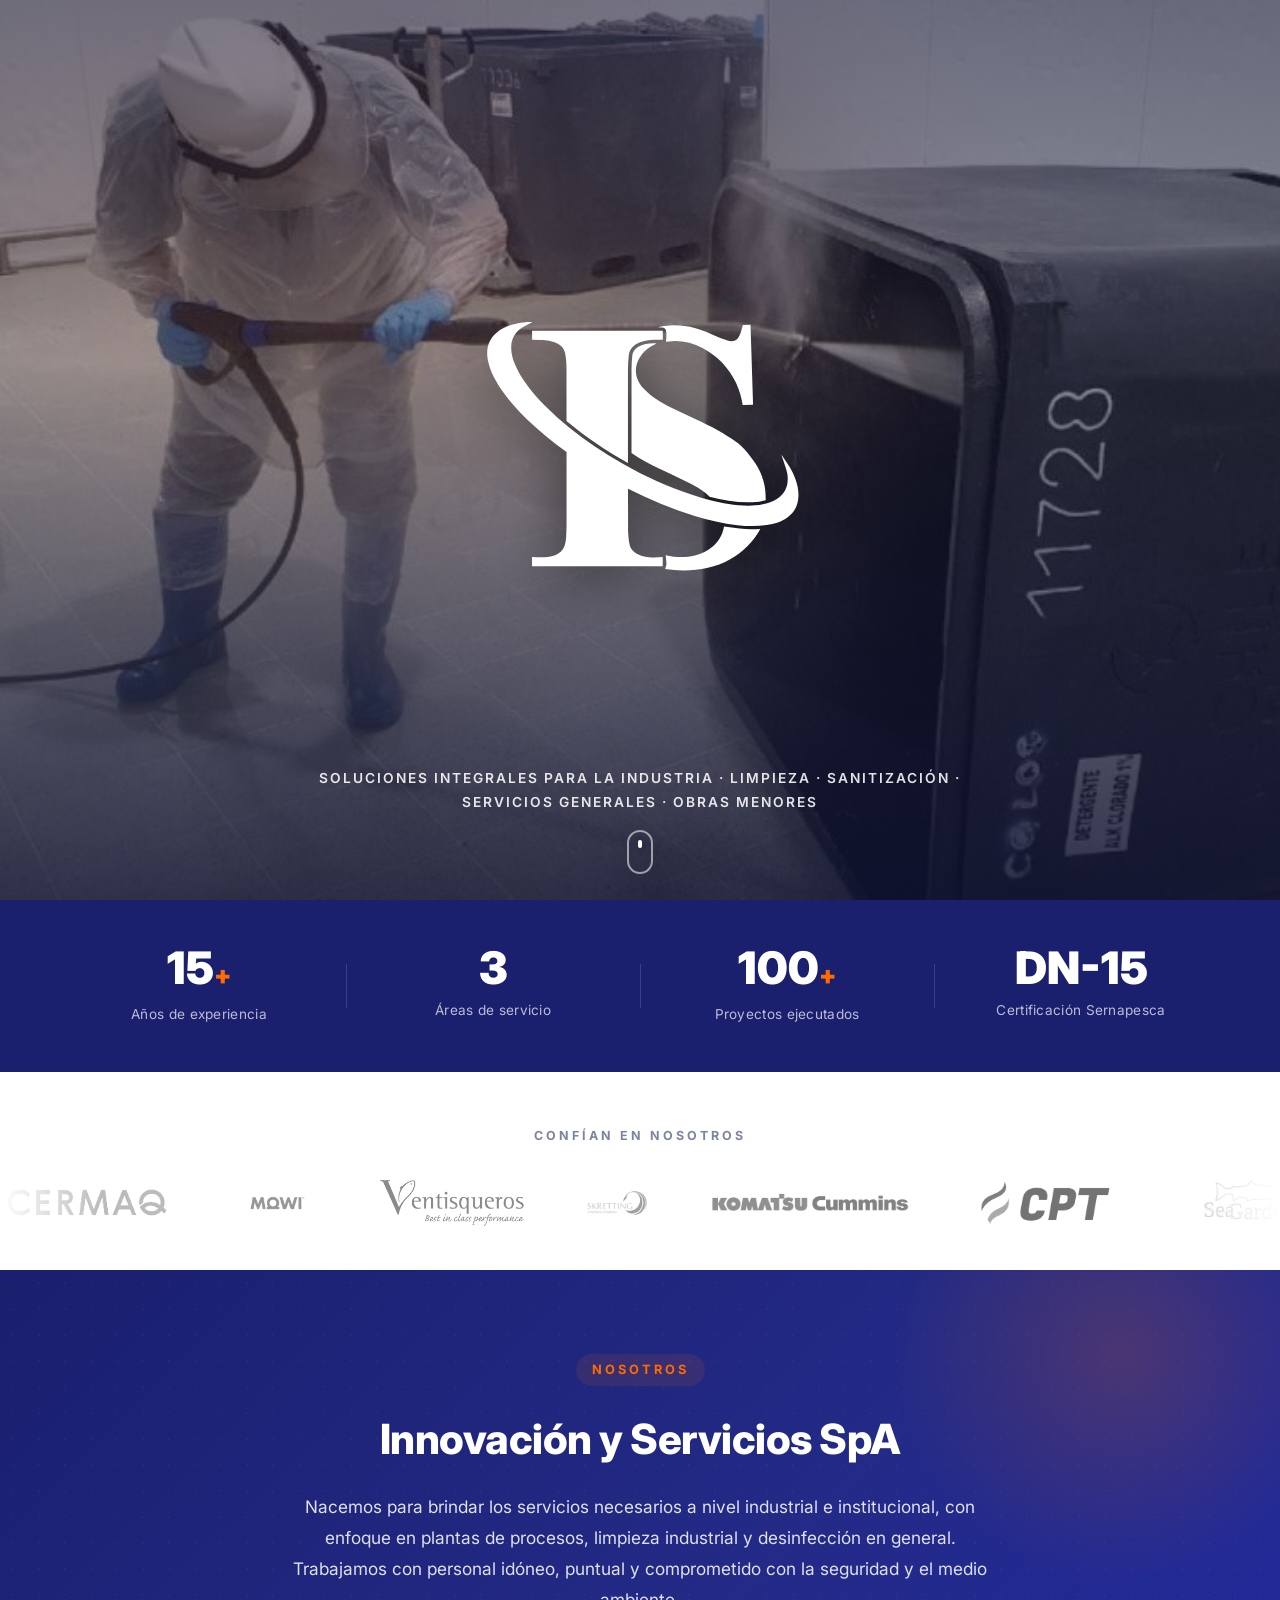
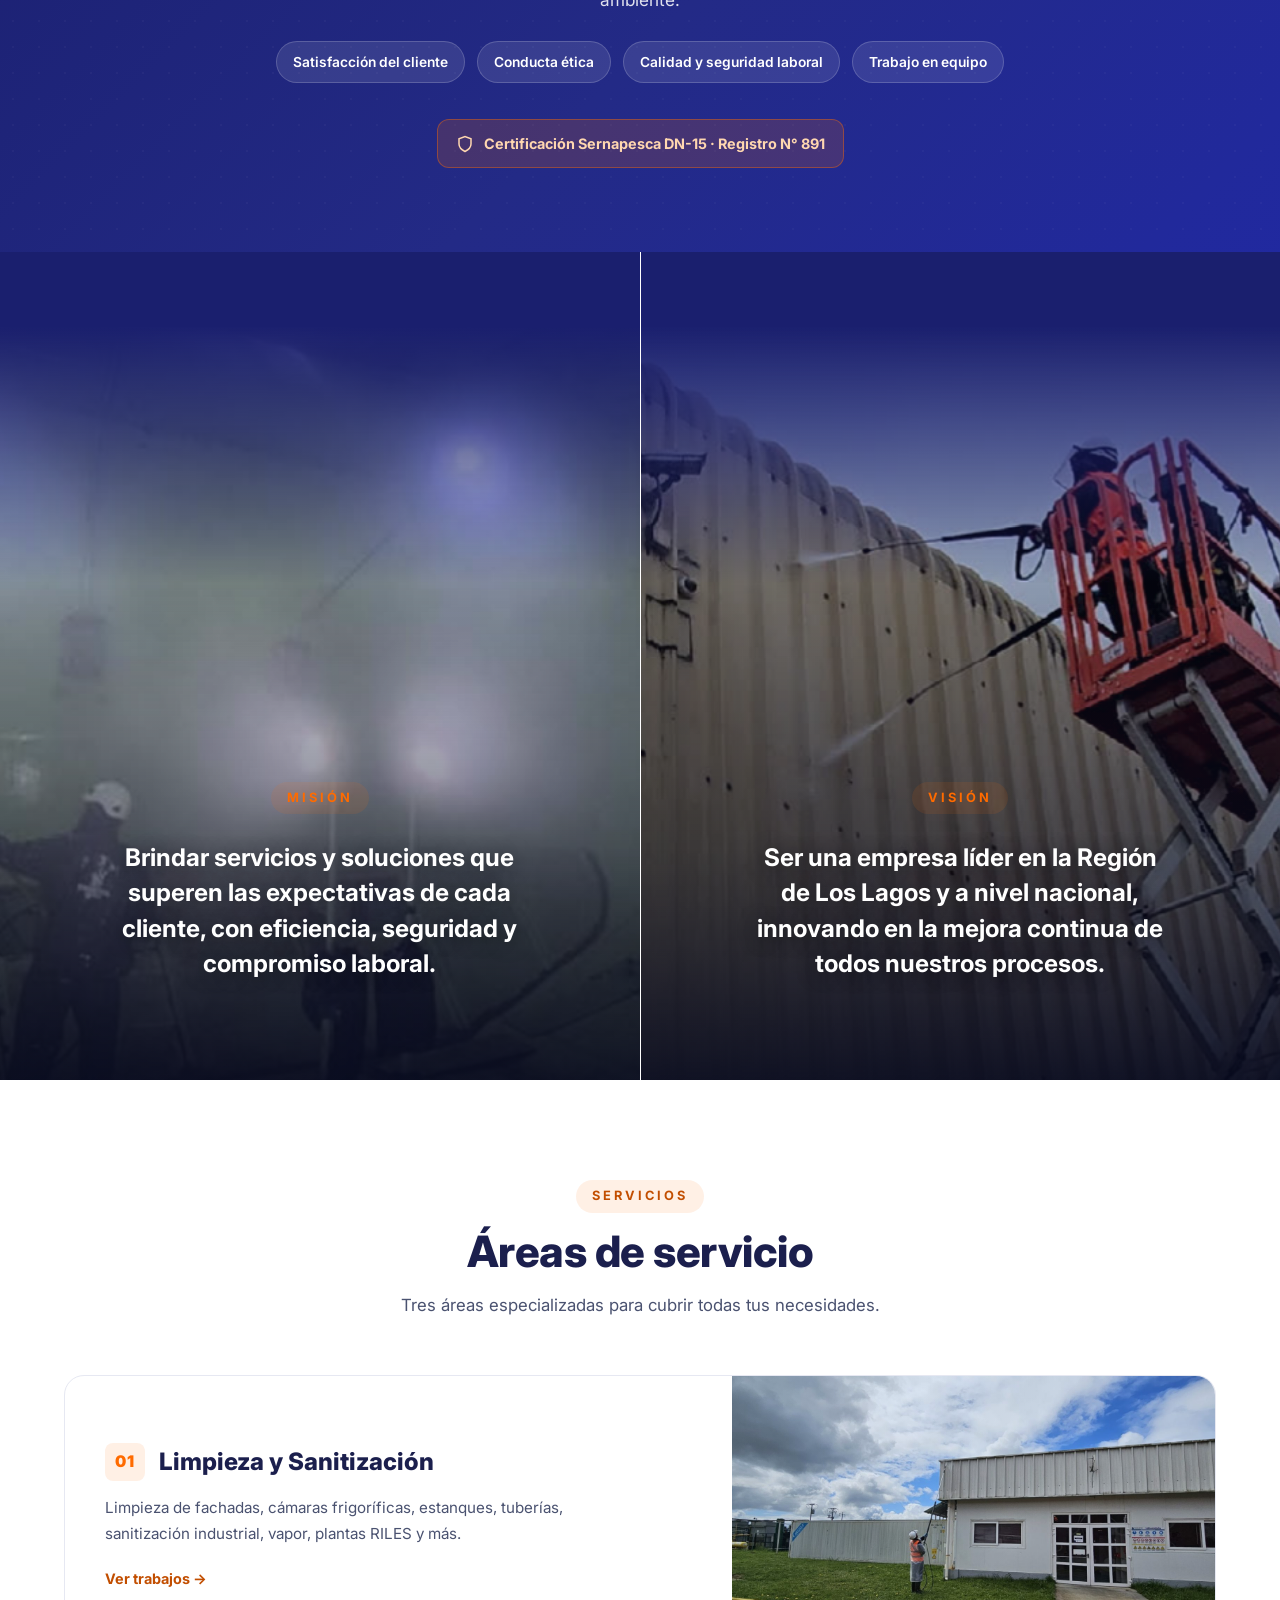
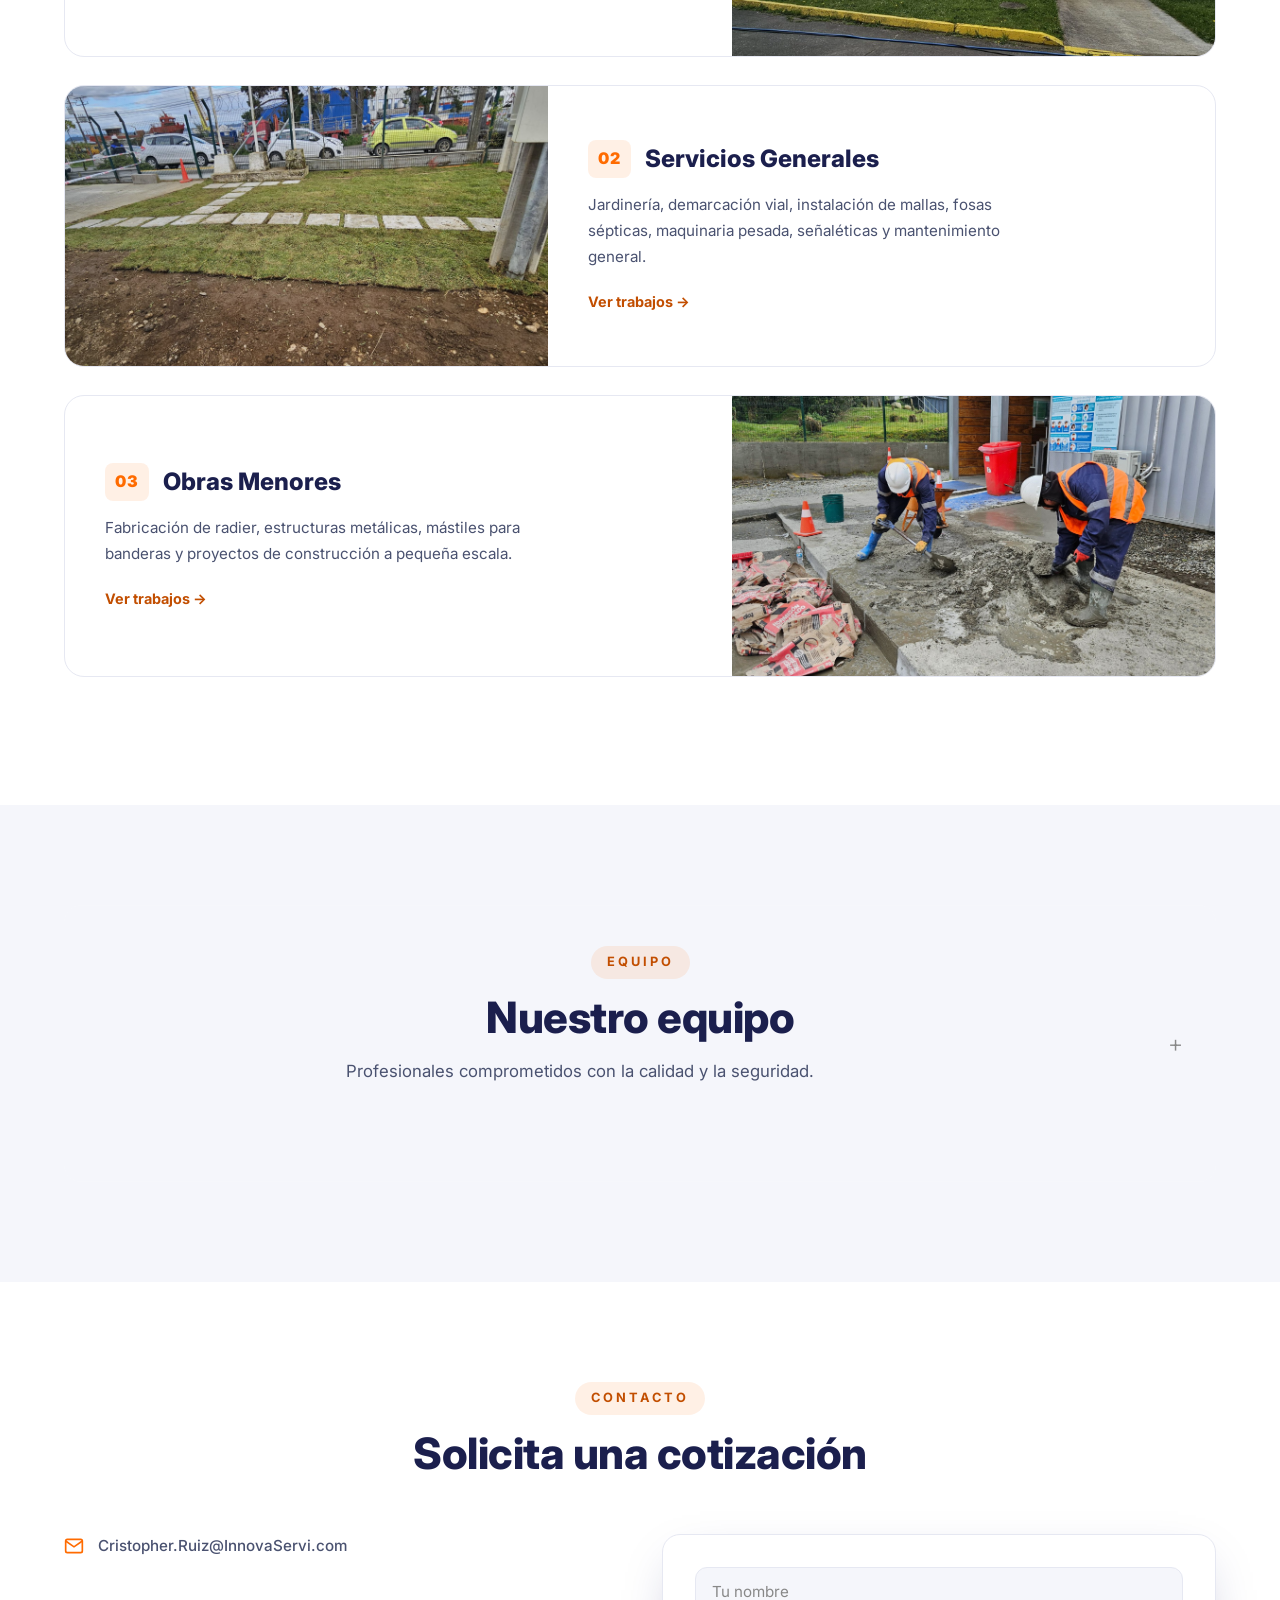
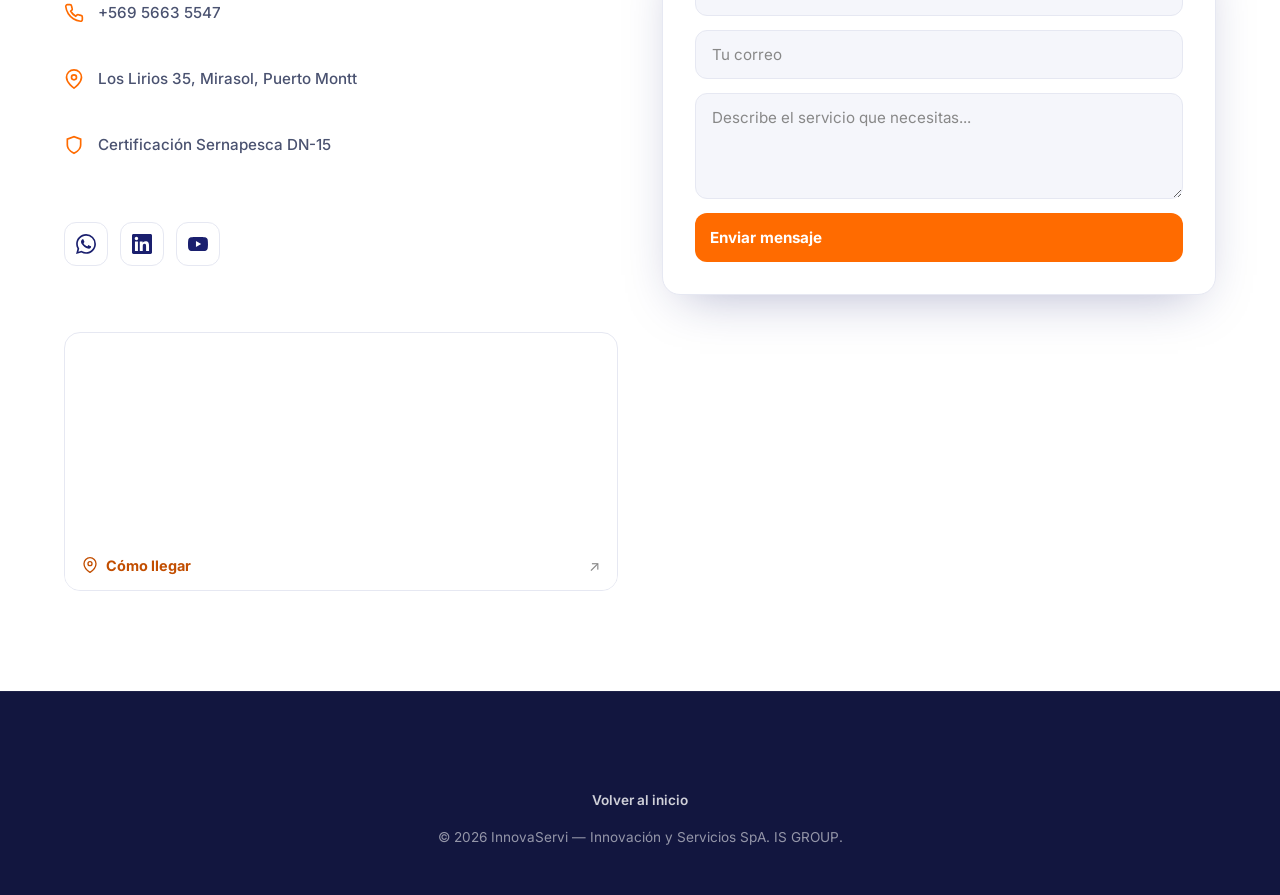
==== commit f955ed61: "Navbar oculta en el hero (solo video+logo+mensaje) y aparece al bajar con linea naranja de contraste" ====
--- a/innovaservi/index.html
+++ b/innovaservi/index.html
@@ -9,7 +9,7 @@
   <link rel="preconnect" href="https://fonts.gstatic.com" crossorigin />
   <link href="https://fonts.googleapis.com/css2?family=Inter:wght@400;500;600;700;800;900&display=swap" rel="stylesheet" />
   <link rel="stylesheet" href="../css/style.css" />
-  <link rel="stylesheet" href="innovaservi.css" />
+  <link rel="stylesheet" href="innovaservi.css?v=3" />
   <link rel="icon" type="image/png" href="../assets/images/favicon.png" />
 </head>
 <body class="subpage innovaservi-page">
@@ -350,6 +350,6 @@
   </footer>
 
   <script src="../js/main.js"></script>
-  <script src="innovaservi.js"></script>
+  <script src="innovaservi.js?v=3"></script>
 </body>
 </html>
--- a/innovaservi/innovaservi.css
+++ b/innovaservi/innovaservi.css
@@ -33,18 +33,21 @@
   position: fixed;
   top: 0; left: 0; width: 100%;
   background: transparent;
-  border-bottom: 1px solid transparent;
-  padding: 18px 0;
+  border-bottom: 2px solid transparent;
+  padding: 14px 0;
   z-index: 1000;
-  transition: background .35s ease, padding .35s ease, box-shadow .35s ease, border-color .35s ease;
+  /* En el hero la barra está oculta (solo video + logo + mensaje); aparece al bajar */
+  opacity: 0; transform: translateY(-100%); pointer-events: none;
+  transition: opacity .35s ease, transform .4s ease, background .35s ease, padding .35s ease, box-shadow .35s ease, border-color .35s ease;
 }
 .innovaservi-page .navbar.scrolled {
-  background: rgba(255,255,255,.92);
+  opacity: 1; transform: none; pointer-events: auto;
+  background: rgba(255,255,255,.95);
   backdrop-filter: blur(10px);
   -webkit-backdrop-filter: blur(10px);
   padding: 12px 0;
   box-shadow: 0 8px 30px -18px rgba(10,37,64,.45);
-  border-bottom-color: var(--iv-line);
+  border-bottom: 2px solid var(--iv-teal); /* barrita naranja de contraste */
 }
 .innovaservi-page .nav-container { display:flex; align-items:center; justify-content:space-between; }
 /* Logo de la barra: oculto sobre el hero (el logo grande está ahí), aparece al bajar */
@@ -203,7 +206,7 @@
 /* Degradado: oscuro arriba (entra desde la banda de valores) + oscuro abajo (para el texto) */
 .innovaservi-page .iv-mv-shade { position:absolute; inset:0; z-index:1;
   background: linear-gradient(180deg,
-    var(--iv-navy) 0%, rgba(20,25,90,.45) 22%, rgba(16,20,55,.05) 42%,
+    var(--iv-navy) 0%, var(--iv-navy) 9%, rgba(26,31,110,.72) 20%, rgba(18,22,70,.18) 40%,
     rgba(10,14,40,.5) 72%, rgba(8,11,32,.92) 100%); }
 .innovaservi-page .iv-mv-content { position:relative; z-index:2; text-align:center; max-width: 520px;
   padding: 0 clamp(24px,4vw,52px) clamp(56px,11vh,130px); }
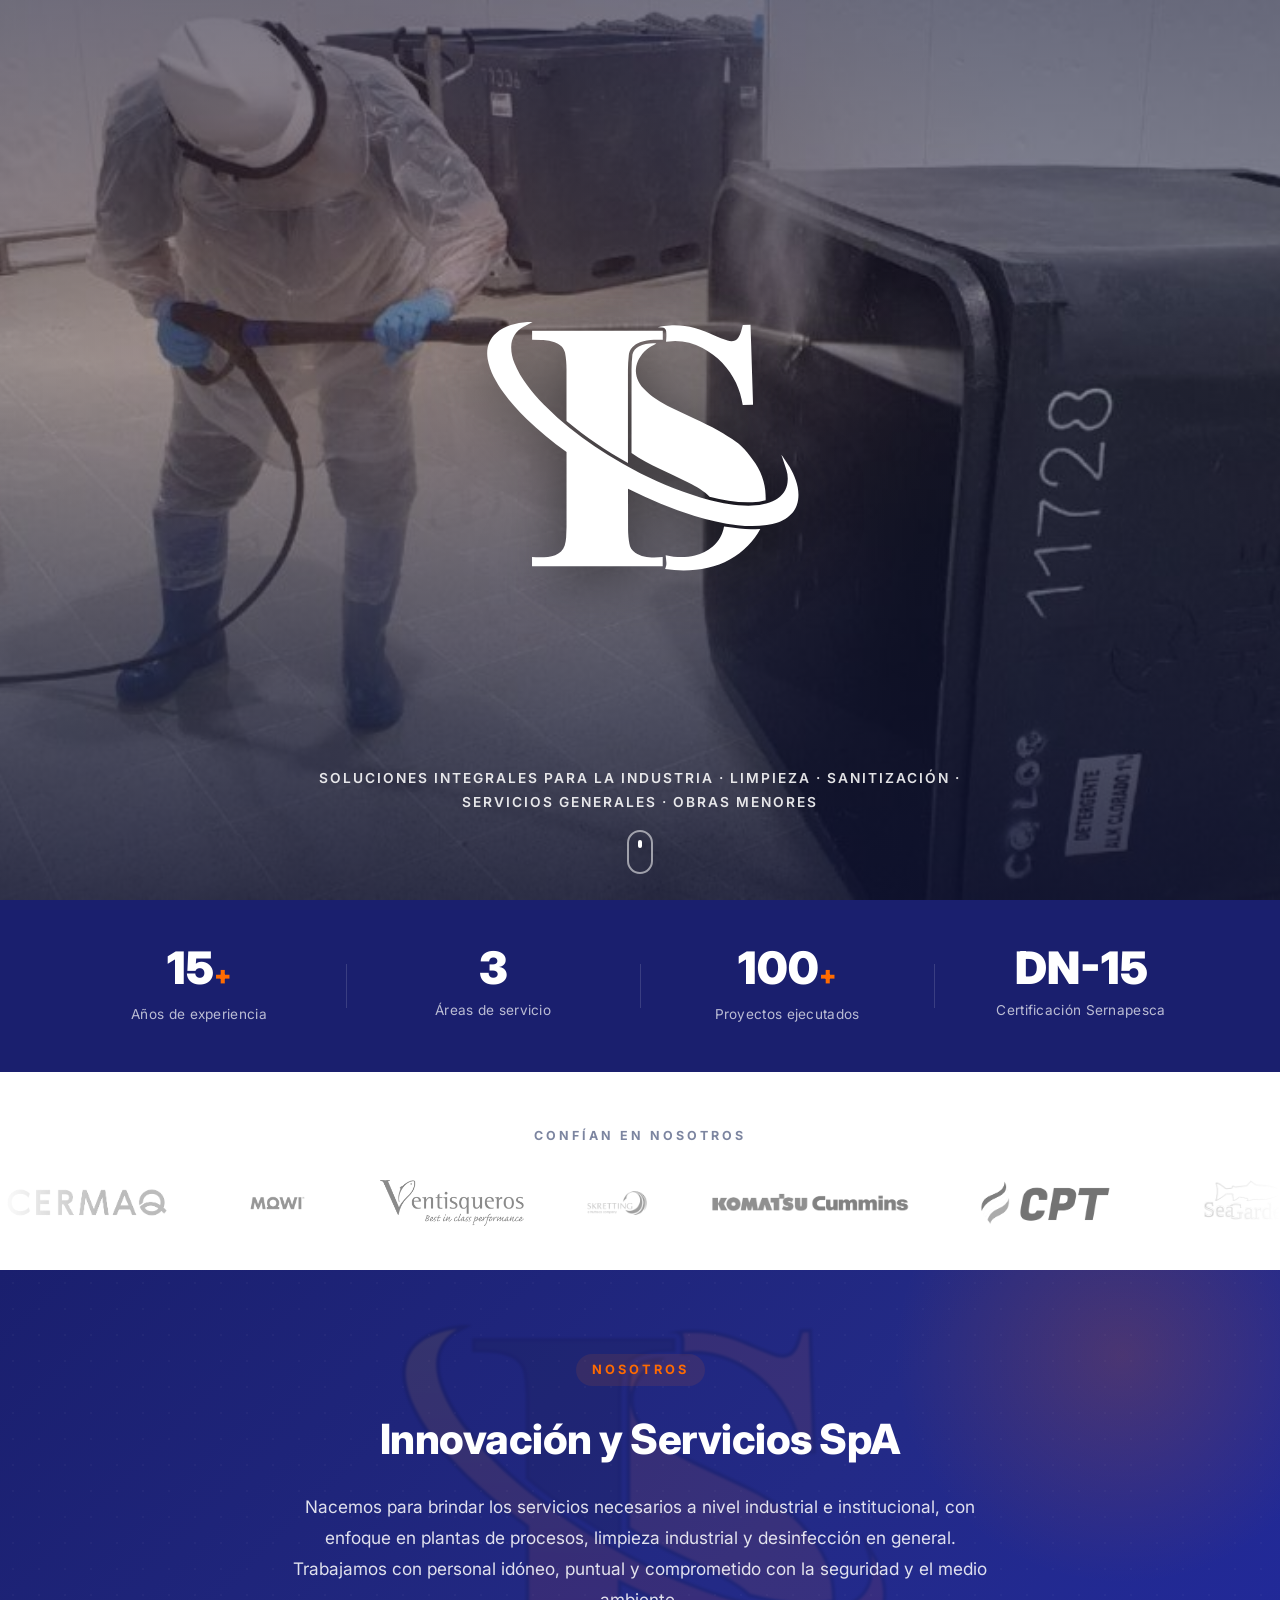
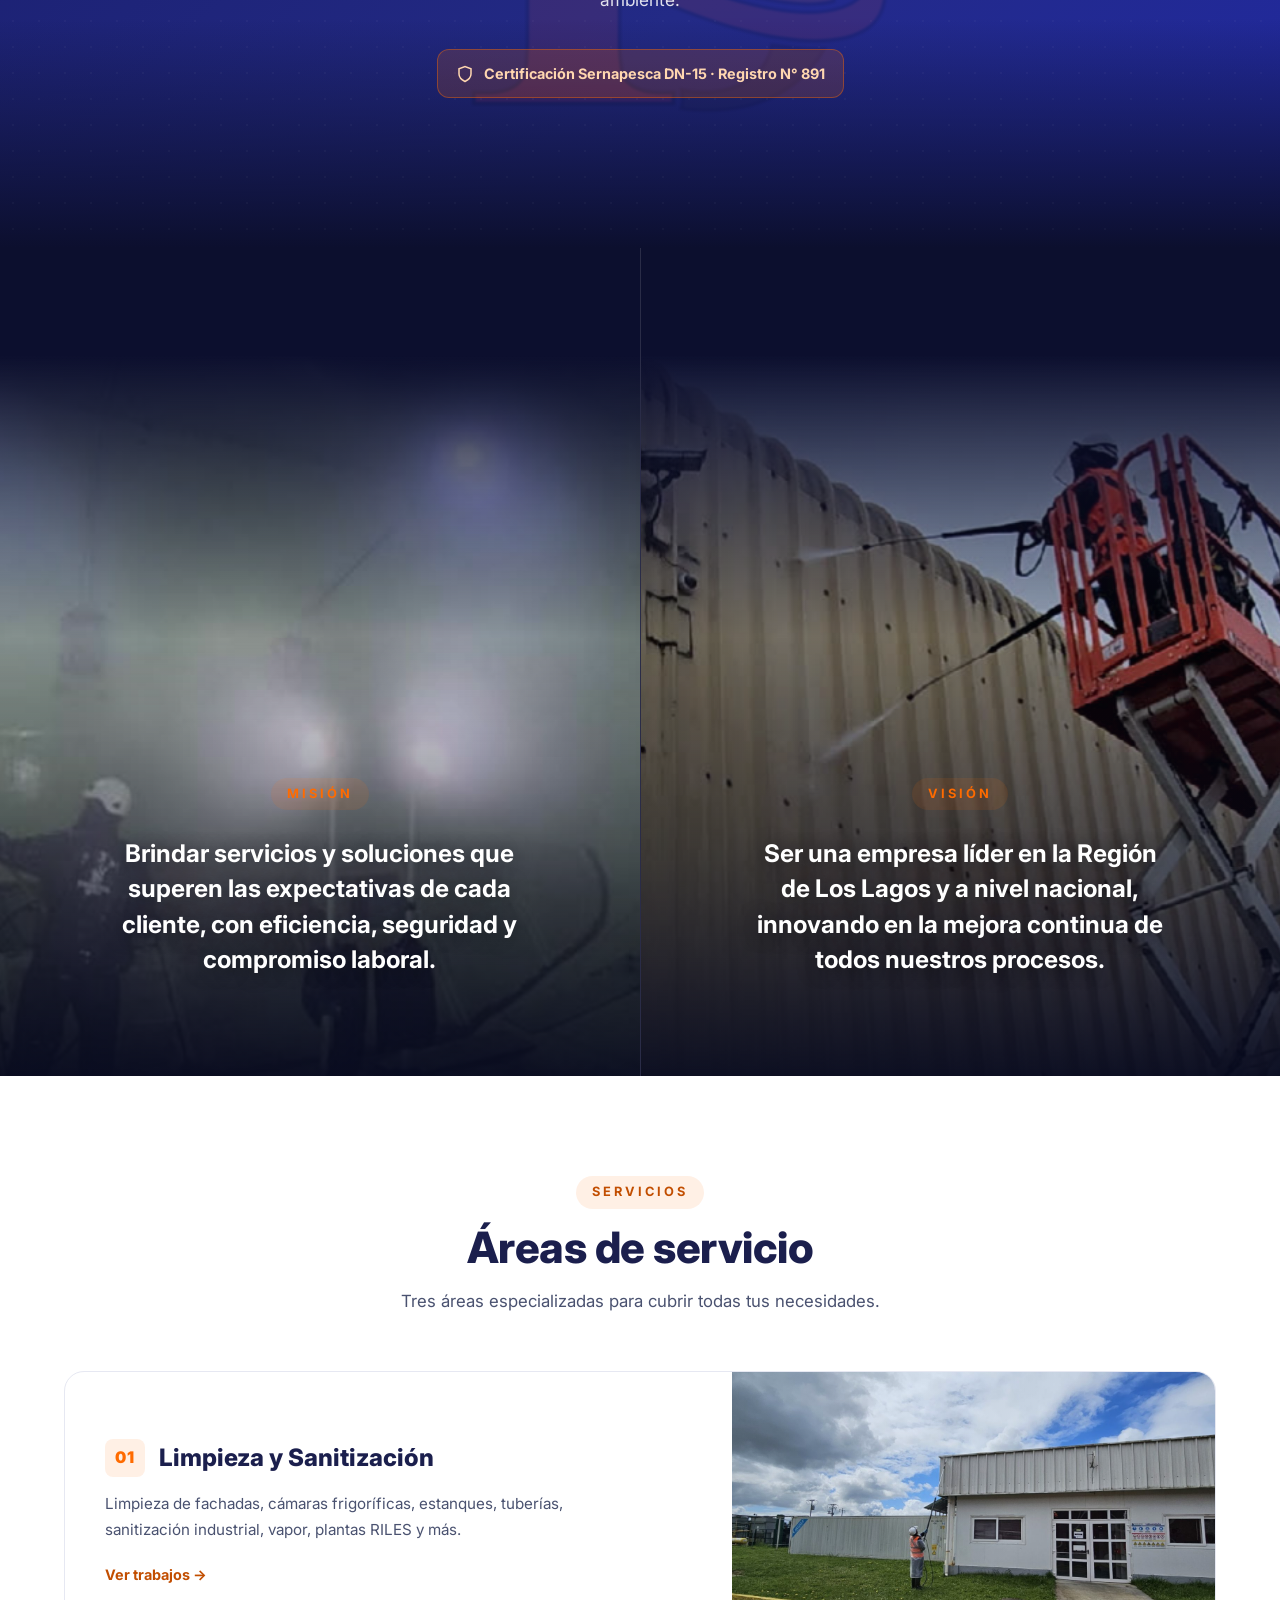
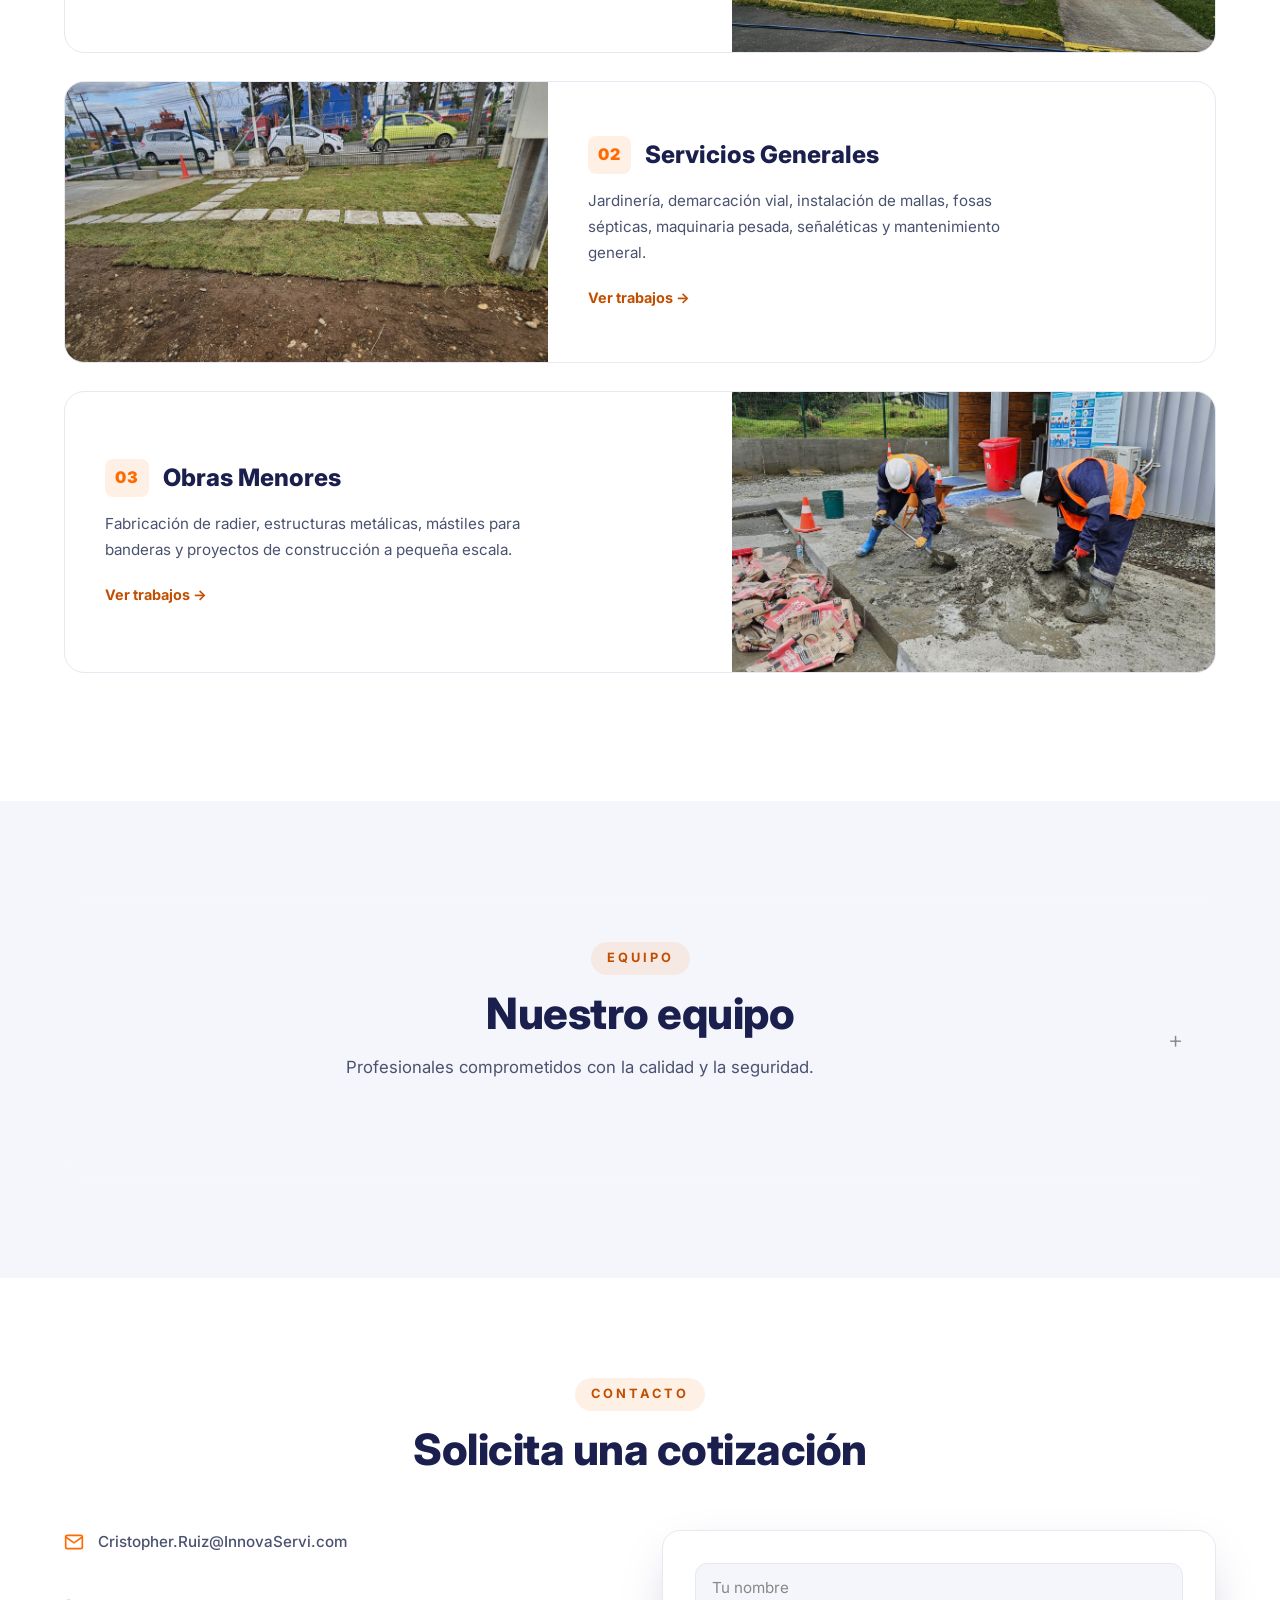
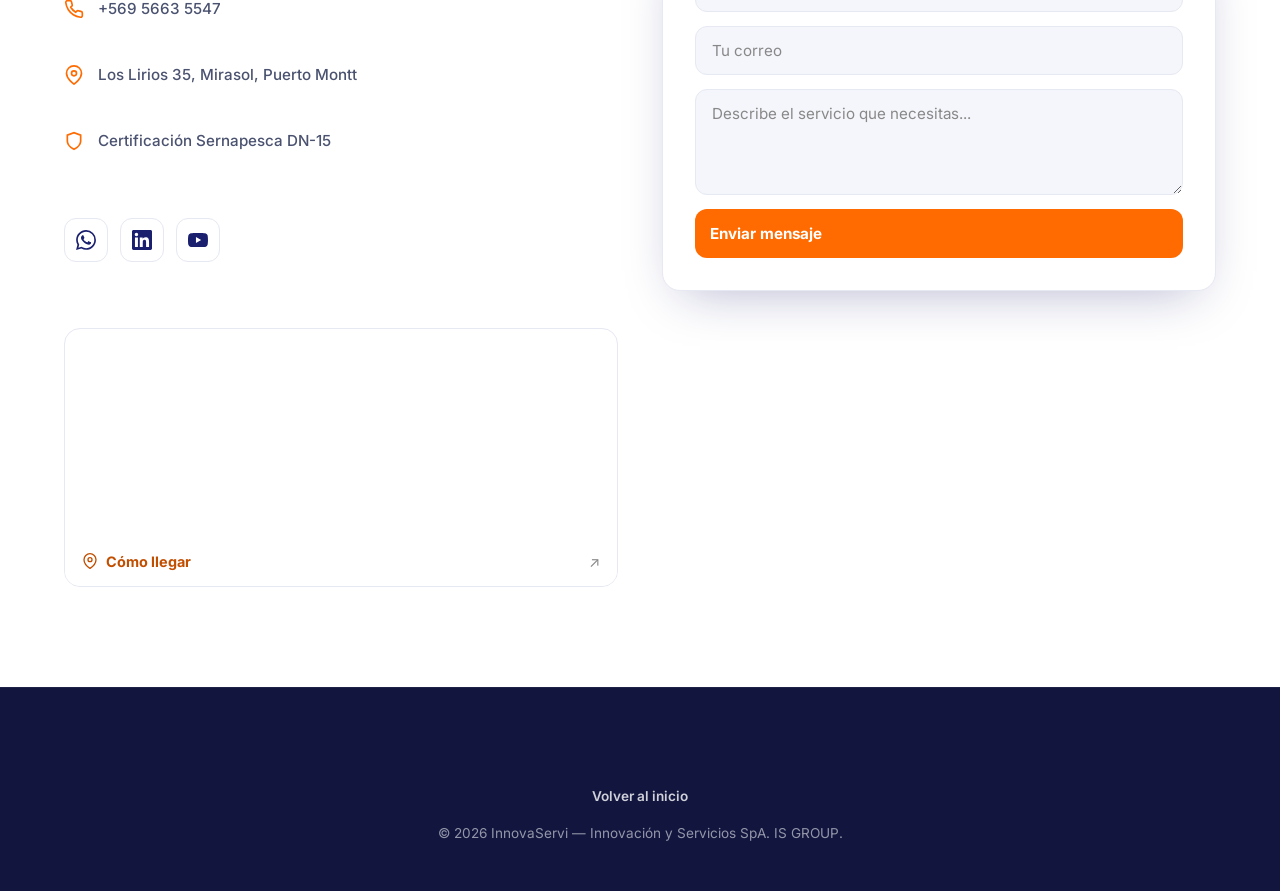
==== commit 7434352e: "Nosotros: quitar cards (solo certificacion), logo de marca de fondo (blur+baja opacidad), fundido in" ====
--- a/innovaservi/index.html
+++ b/innovaservi/index.html
@@ -9,7 +9,7 @@
   <link rel="preconnect" href="https://fonts.gstatic.com" crossorigin />
   <link href="https://fonts.googleapis.com/css2?family=Inter:wght@400;500;600;700;800;900&display=swap" rel="stylesheet" />
   <link rel="stylesheet" href="../css/style.css" />
-  <link rel="stylesheet" href="innovaservi.css?v=3" />
+  <link rel="stylesheet" href="innovaservi.css?v=4" />
   <link rel="icon" type="image/png" href="../assets/images/favicon.png" />
 </head>
 <body class="subpage innovaservi-page">
@@ -95,6 +95,7 @@
   <!-- NOSOTROS (banda con color + patrón) -->
   <section class="iv-about reveal" id="empresa">
     <div class="iv-about-pattern" aria-hidden="true"></div>
+    <img class="iv-about-logo" src="../assets/images/InnovaLOGO.svg" alt="" aria-hidden="true" />
     <div class="container iv-about-inner">
       <span class="section-tag light">Nosotros</span>
       <h2 class="iv-about-title">Innovación y Servicios SpA</h2>
@@ -103,12 +104,6 @@
         con enfoque en plantas de procesos, limpieza industrial y desinfección en general.
         Trabajamos con personal idóneo, puntual y comprometido con la seguridad y el medio ambiente.
       </p>
-      <div class="iv-about-values">
-        <span>Satisfacción del cliente</span>
-        <span>Conducta ética</span>
-        <span>Calidad y seguridad laboral</span>
-        <span>Trabajo en equipo</span>
-      </div>
       <div class="cert-badge light">
         <svg width="18" height="18" viewBox="0 0 24 24" fill="none" stroke="currentColor" stroke-width="2"><path d="M12 22s8-4 8-10V5l-8-3-8 3v7c0 6 8 10 8 10z"/></svg>
         Certificación Sernapesca DN-15 · Registro N° 891
@@ -350,6 +345,6 @@
   </footer>
 
   <script src="../js/main.js"></script>
-  <script src="innovaservi.js?v=3"></script>
+  <script src="innovaservi.js?v=4"></script>
 </body>
 </html>
--- a/innovaservi/innovaservi.css
+++ b/innovaservi/innovaservi.css
@@ -181,12 +181,18 @@
 @keyframes ivMarquee { from{ transform: translateX(0); } to{ transform: translateX(-50%); } }
 
 /* ---------- NOSOTROS: banda con color de marca + patrón ---------- */
-.innovaservi-page .iv-about { position:relative; overflow:hidden; padding: 84px 0; text-align:center;
+.innovaservi-page .iv-about { position:relative; overflow:hidden; padding: 84px 0 150px; text-align:center;
   background: linear-gradient(135deg, var(--iv-navy) 0%, #232a86 55%, var(--iv-blue) 130%); }
-.innovaservi-page .iv-about-pattern { position:absolute; inset:0; opacity:.5;
+.innovaservi-page .iv-about-pattern { position:absolute; inset:0; z-index:0; opacity:.5;
   background-image: radial-gradient(rgba(255,255,255,.06) 1.4px, transparent 1.4px);
   background-size: 26px 26px; }
-.innovaservi-page .iv-about::after { content:""; position:absolute; top:-30%; right:-8%; width:520px; height:520px; border-radius:50%;
+/* Logo de marca (colores reales) como marca de agua, con blur y baja opacidad */
+.innovaservi-page .iv-about-logo { position:absolute; z-index:0; left:50%; top:44%; transform:translate(-50%,-50%);
+  width:min(560px,82vw); opacity:.10; filter: blur(1px); pointer-events:none; }
+/* Fundido inferior: el fondo se oscurece hacia abajo para entrar sin corte a las imágenes */
+.innovaservi-page .iv-about::before { content:""; position:absolute; left:0; right:0; bottom:0; height:230px; z-index:0;
+  background: linear-gradient(180deg, transparent 0%, rgba(12,15,46,.55) 55%, var(--iv-deep) 100%); }
+.innovaservi-page .iv-about::after { content:""; position:absolute; top:-30%; right:-8%; width:520px; height:520px; border-radius:50%; z-index:0;
   background: radial-gradient(circle, rgba(255,107,0,.18) 0%, transparent 62%); }
 .innovaservi-page .iv-about-inner { position:relative; z-index:1; max-width: 820px; }
 .innovaservi-page .section-tag.light { color: var(--iv-teal); }
@@ -198,16 +204,16 @@
 .innovaservi-page .cert-badge.light { background: rgba(255,107,0,.16); border-color: rgba(255,107,0,.4); color:#ffd7b0; }
 
 /* ---------- MISIÓN / VISIÓN: dos columnas (una sola sección) con parallax ---------- */
-.innovaservi-page .iv-mv { display:flex; position:relative; min-height: 92vh; }
-.innovaservi-page .iv-mv-col { position:relative; flex:1 1 0; overflow:hidden; display:flex; align-items:flex-end; justify-content:center; }
+.innovaservi-page .iv-mv { display:flex; position:relative; min-height: 92vh; background: var(--iv-deep); }
+.innovaservi-page .iv-mv-col { position:relative; flex:1 1 0; overflow:hidden; display:flex; align-items:flex-end; justify-content:center; background: var(--iv-deep); }
 .innovaservi-page .iv-mv-col + .iv-mv-col { border-left: 1px solid rgba(255,255,255,.12); }
 .innovaservi-page .iv-mv-img { position:absolute; top:-12%; left:0; width:100%; height:124%; z-index:0;
   background-size:cover; background-position:center; will-change: transform; transform: scale(1.08); }
 /* Degradado: oscuro arriba (entra desde la banda de valores) + oscuro abajo (para el texto) */
 .innovaservi-page .iv-mv-shade { position:absolute; inset:0; z-index:1;
   background: linear-gradient(180deg,
-    var(--iv-navy) 0%, var(--iv-navy) 9%, rgba(26,31,110,.72) 20%, rgba(18,22,70,.18) 40%,
-    rgba(10,14,40,.5) 72%, rgba(8,11,32,.92) 100%); }
+    var(--iv-deep) 0%, var(--iv-deep) 13%, rgba(12,15,46,.55) 30%, rgba(12,15,46,.12) 47%,
+    rgba(8,11,32,.5) 74%, rgba(8,11,32,.95) 100%); }
 .innovaservi-page .iv-mv-content { position:relative; z-index:2; text-align:center; max-width: 520px;
   padding: 0 clamp(24px,4vw,52px) clamp(56px,11vh,130px); }
 .innovaservi-page .iv-mv-text { color:#fff; font-size: clamp(1.15rem, 1.9vw, 1.7rem); font-weight:700; line-height:1.45; margin-top:12px;
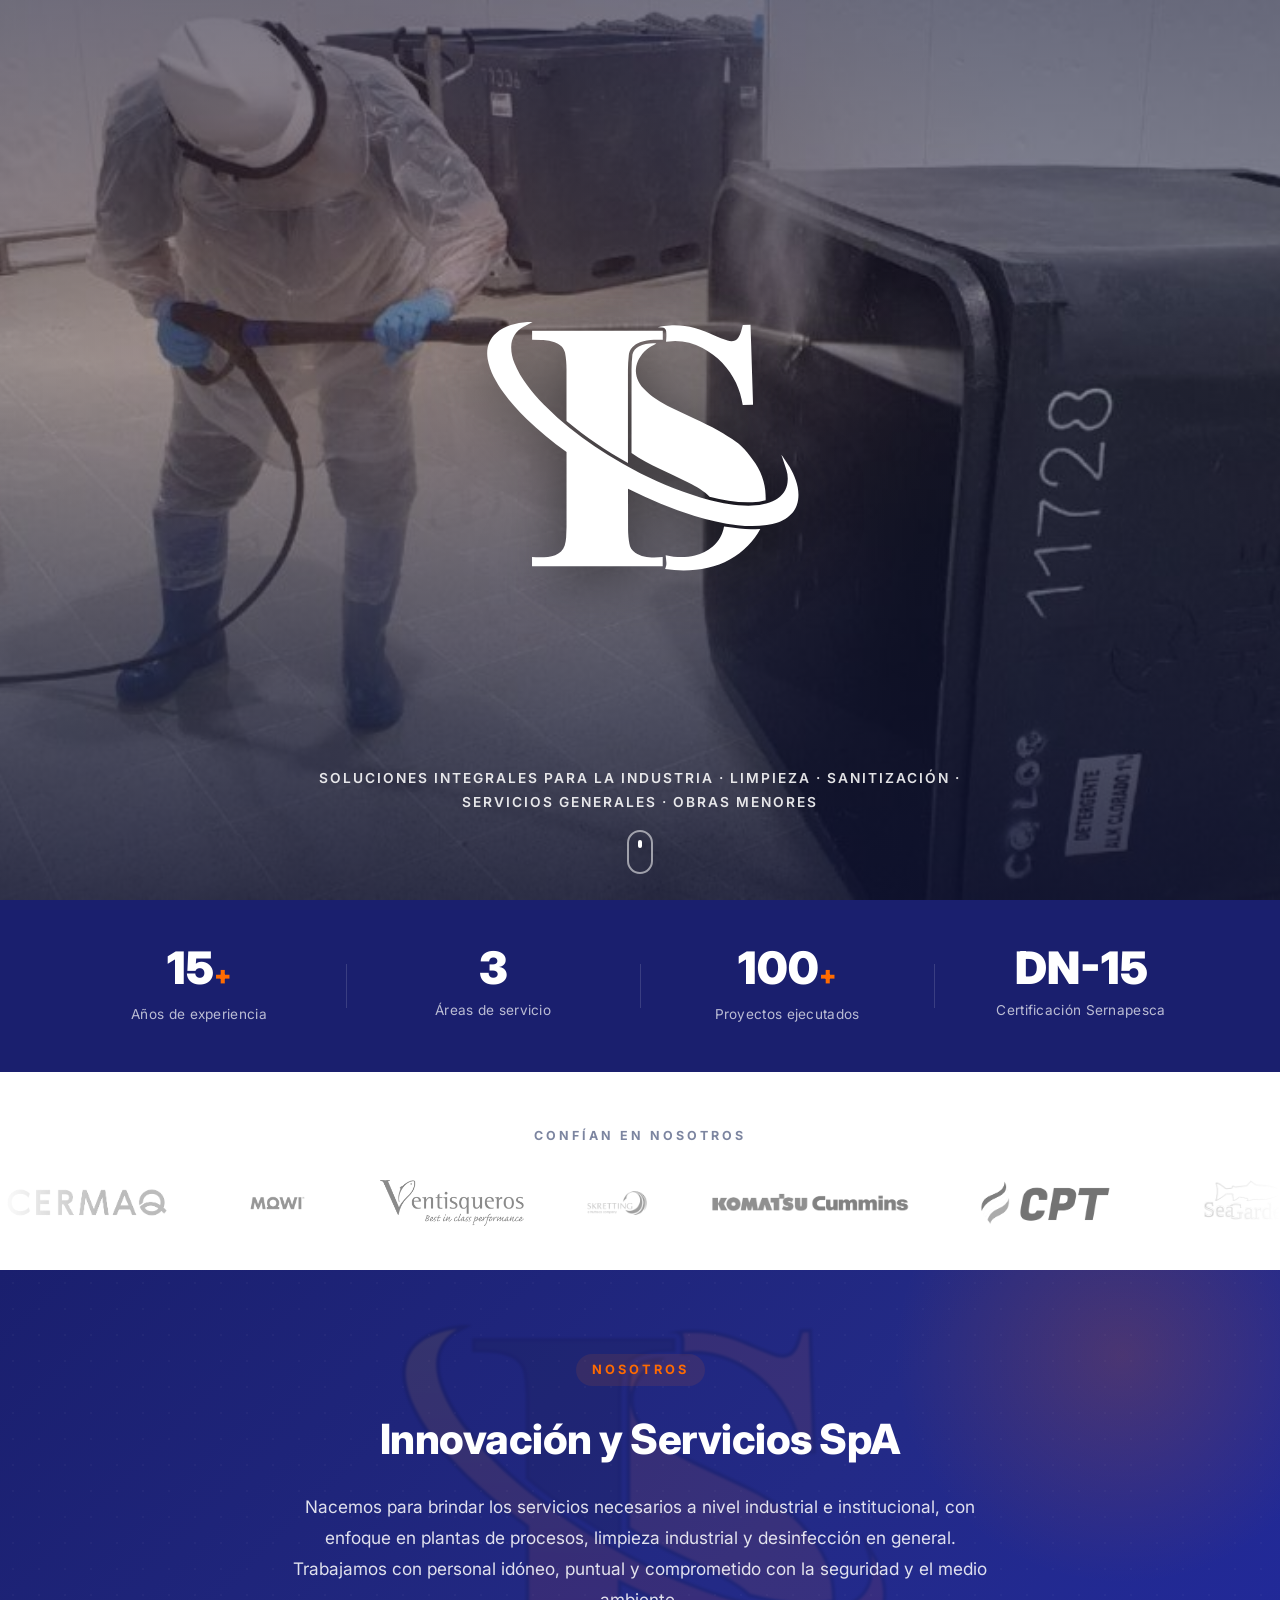
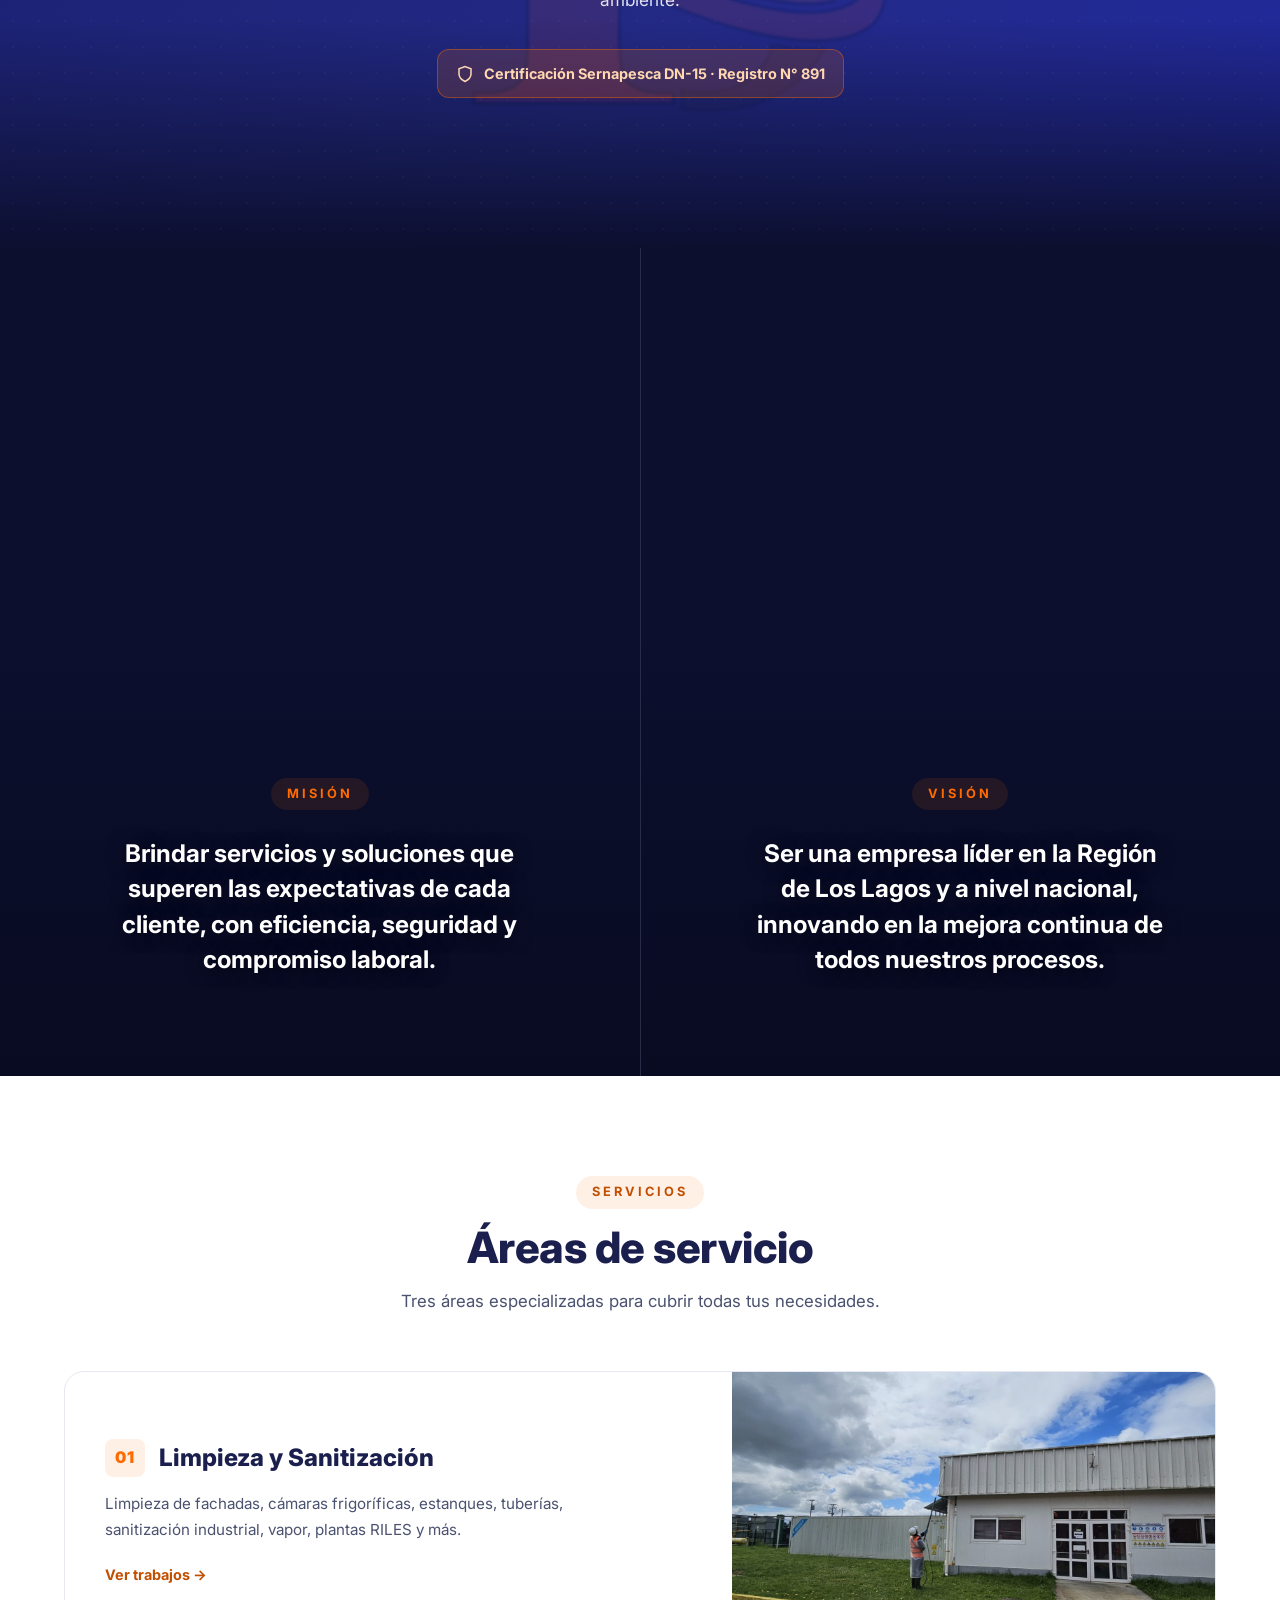
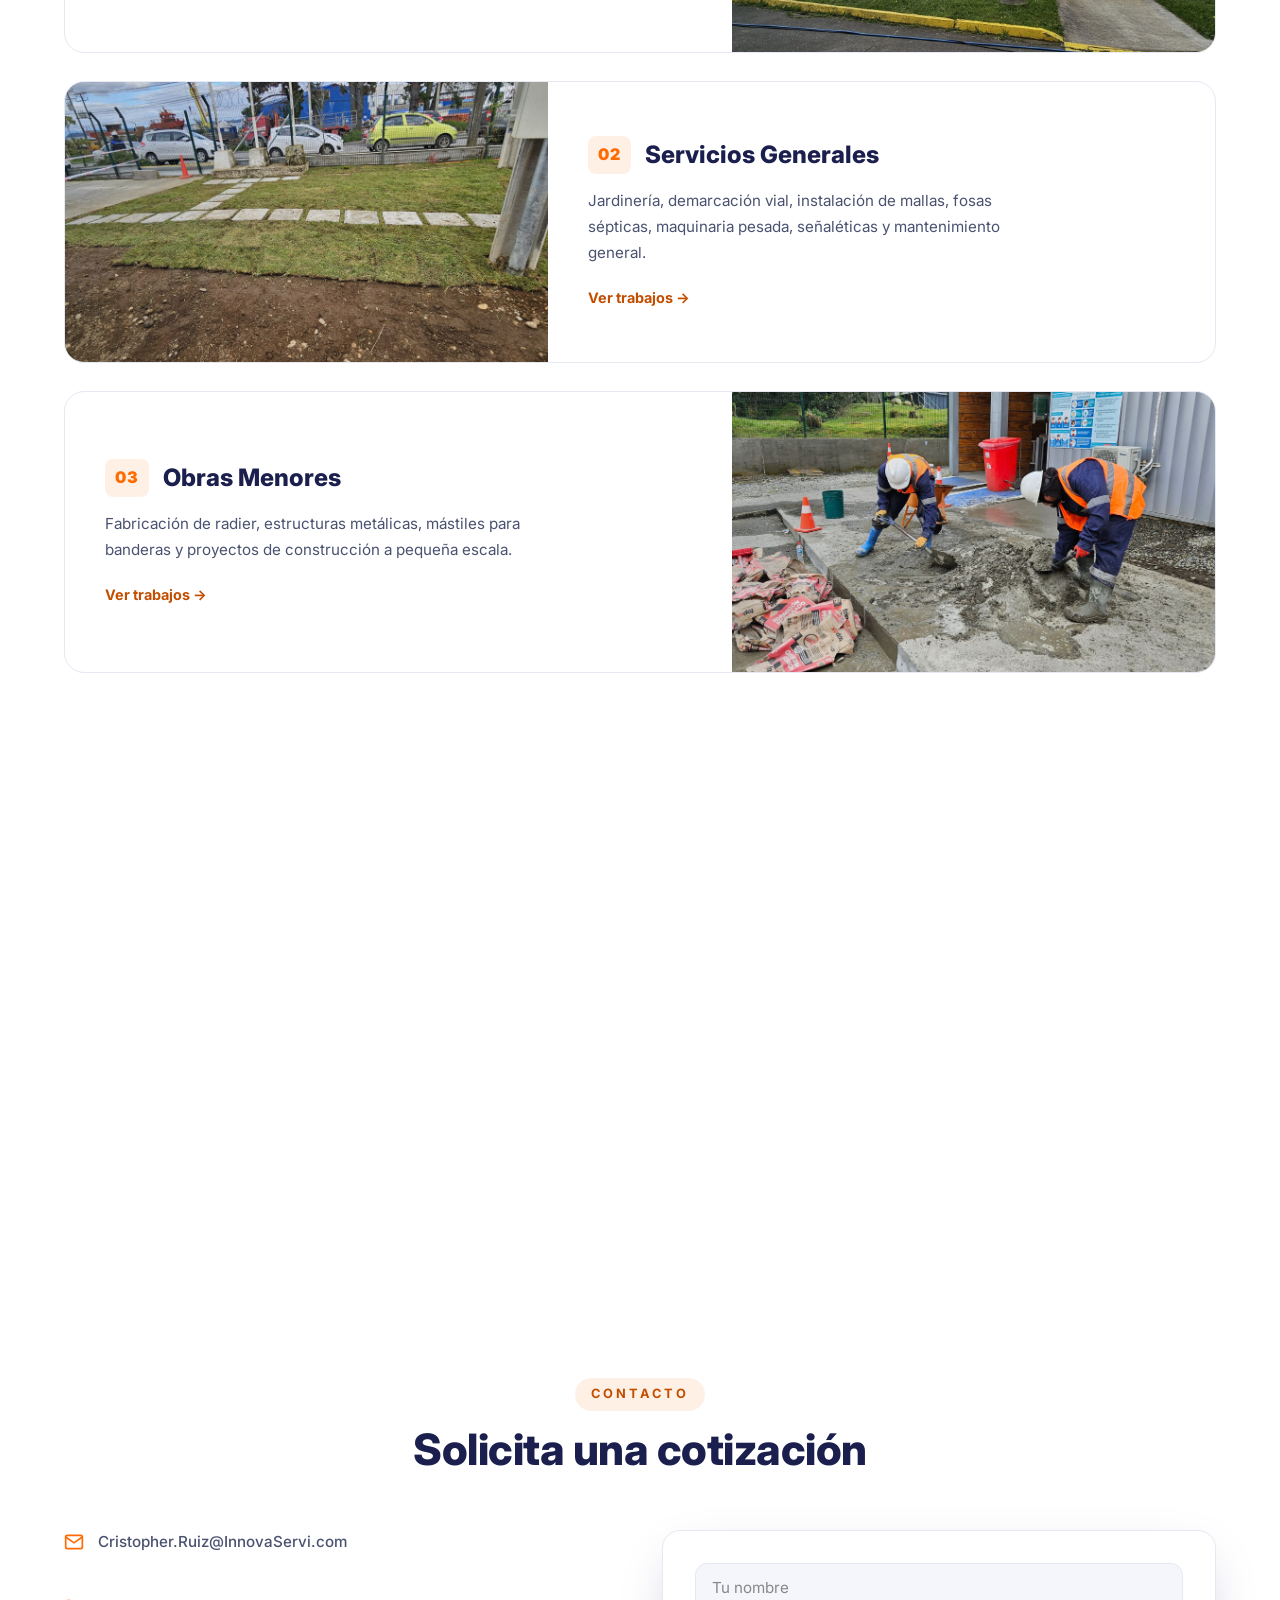
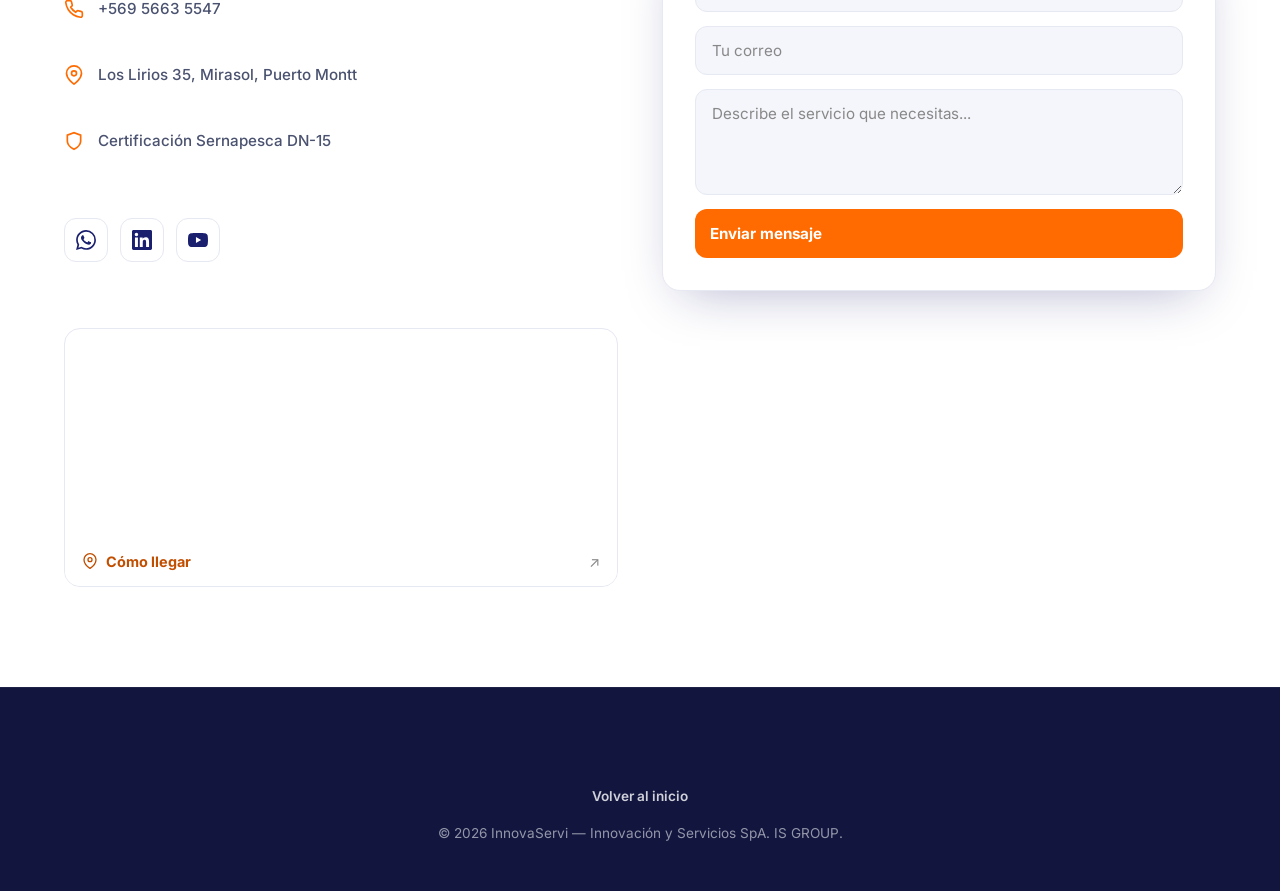
==== commit 6991cf22: "Mision/Vision: imagenes fijas (background-attachment fixed, estilo Australis) sin deslizamiento; qui" ====
--- a/innovaservi/index.html
+++ b/innovaservi/index.html
@@ -9,7 +9,7 @@
   <link rel="preconnect" href="https://fonts.gstatic.com" crossorigin />
   <link href="https://fonts.googleapis.com/css2?family=Inter:wght@400;500;600;700;800;900&display=swap" rel="stylesheet" />
   <link rel="stylesheet" href="../css/style.css" />
-  <link rel="stylesheet" href="innovaservi.css?v=4" />
+  <link rel="stylesheet" href="innovaservi.css?v=5" />
   <link rel="icon" type="image/png" href="../assets/images/favicon.png" />
 </head>
 <body class="subpage innovaservi-page">
@@ -112,9 +112,9 @@
   </section>
 
   <!-- MISIÓN / VISIÓN (lado a lado, una sola sección) -->
-  <section class="iv-mv reveal">
+  <section class="iv-mv">
     <div class="iv-mv-col">
-      <div class="iv-mv-img" data-parallax style="background-image:url('../assets/images/InnovaServi/corporativa/mision.jpg')"></div>
+      <div class="iv-mv-img" style="background-image:url('../assets/images/InnovaServi/corporativa/mision.jpg')"></div>
       <div class="iv-mv-shade"></div>
       <div class="iv-mv-content">
         <span class="section-tag light">Misión</span>
@@ -122,7 +122,7 @@
       </div>
     </div>
     <div class="iv-mv-col">
-      <div class="iv-mv-img" data-parallax style="background-image:url('../assets/images/InnovaServi/corporativa/vision.jpg')"></div>
+      <div class="iv-mv-img" style="background-image:url('../assets/images/InnovaServi/corporativa/vision.jpg')"></div>
       <div class="iv-mv-shade"></div>
       <div class="iv-mv-content">
         <span class="section-tag light">Visión</span>
@@ -345,6 +345,6 @@
   </footer>
 
   <script src="../js/main.js"></script>
-  <script src="innovaservi.js?v=4"></script>
+  <script src="innovaservi.js?v=5"></script>
 </body>
 </html>
--- a/innovaservi/innovaservi.css
+++ b/innovaservi/innovaservi.css
@@ -207,8 +207,8 @@
 .innovaservi-page .iv-mv { display:flex; position:relative; min-height: 92vh; background: var(--iv-deep); }
 .innovaservi-page .iv-mv-col { position:relative; flex:1 1 0; overflow:hidden; display:flex; align-items:flex-end; justify-content:center; background: var(--iv-deep); }
 .innovaservi-page .iv-mv-col + .iv-mv-col { border-left: 1px solid rgba(255,255,255,.12); }
-.innovaservi-page .iv-mv-img { position:absolute; top:-12%; left:0; width:100%; height:124%; z-index:0;
-  background-size:cover; background-position:center; will-change: transform; transform: scale(1.08); }
+.innovaservi-page .iv-mv-img { position:absolute; inset:0; z-index:0;
+  background-size:cover; background-position:center; background-attachment: fixed; }
 /* Degradado: oscuro arriba (entra desde la banda de valores) + oscuro abajo (para el texto) */
 .innovaservi-page .iv-mv-shade { position:absolute; inset:0; z-index:1;
   background: linear-gradient(180deg,
@@ -378,6 +378,7 @@
   .innovaservi-page .iv-mv { flex-direction: column; min-height: 0; }
   .innovaservi-page .iv-mv-col { min-height: 56vh; }
   .innovaservi-page .iv-mv-col + .iv-mv-col { border-left: 0; border-top: 1px solid rgba(255,255,255,.12); }
+  .innovaservi-page .iv-mv-img { background-attachment: scroll; } /* iOS no soporta fixed */
   .innovaservi-page .iv-marquee-track { gap: 48px; animation-duration: 28s; }
   .innovaservi-page .iv-marquee-track img { height: 34px; }
 }
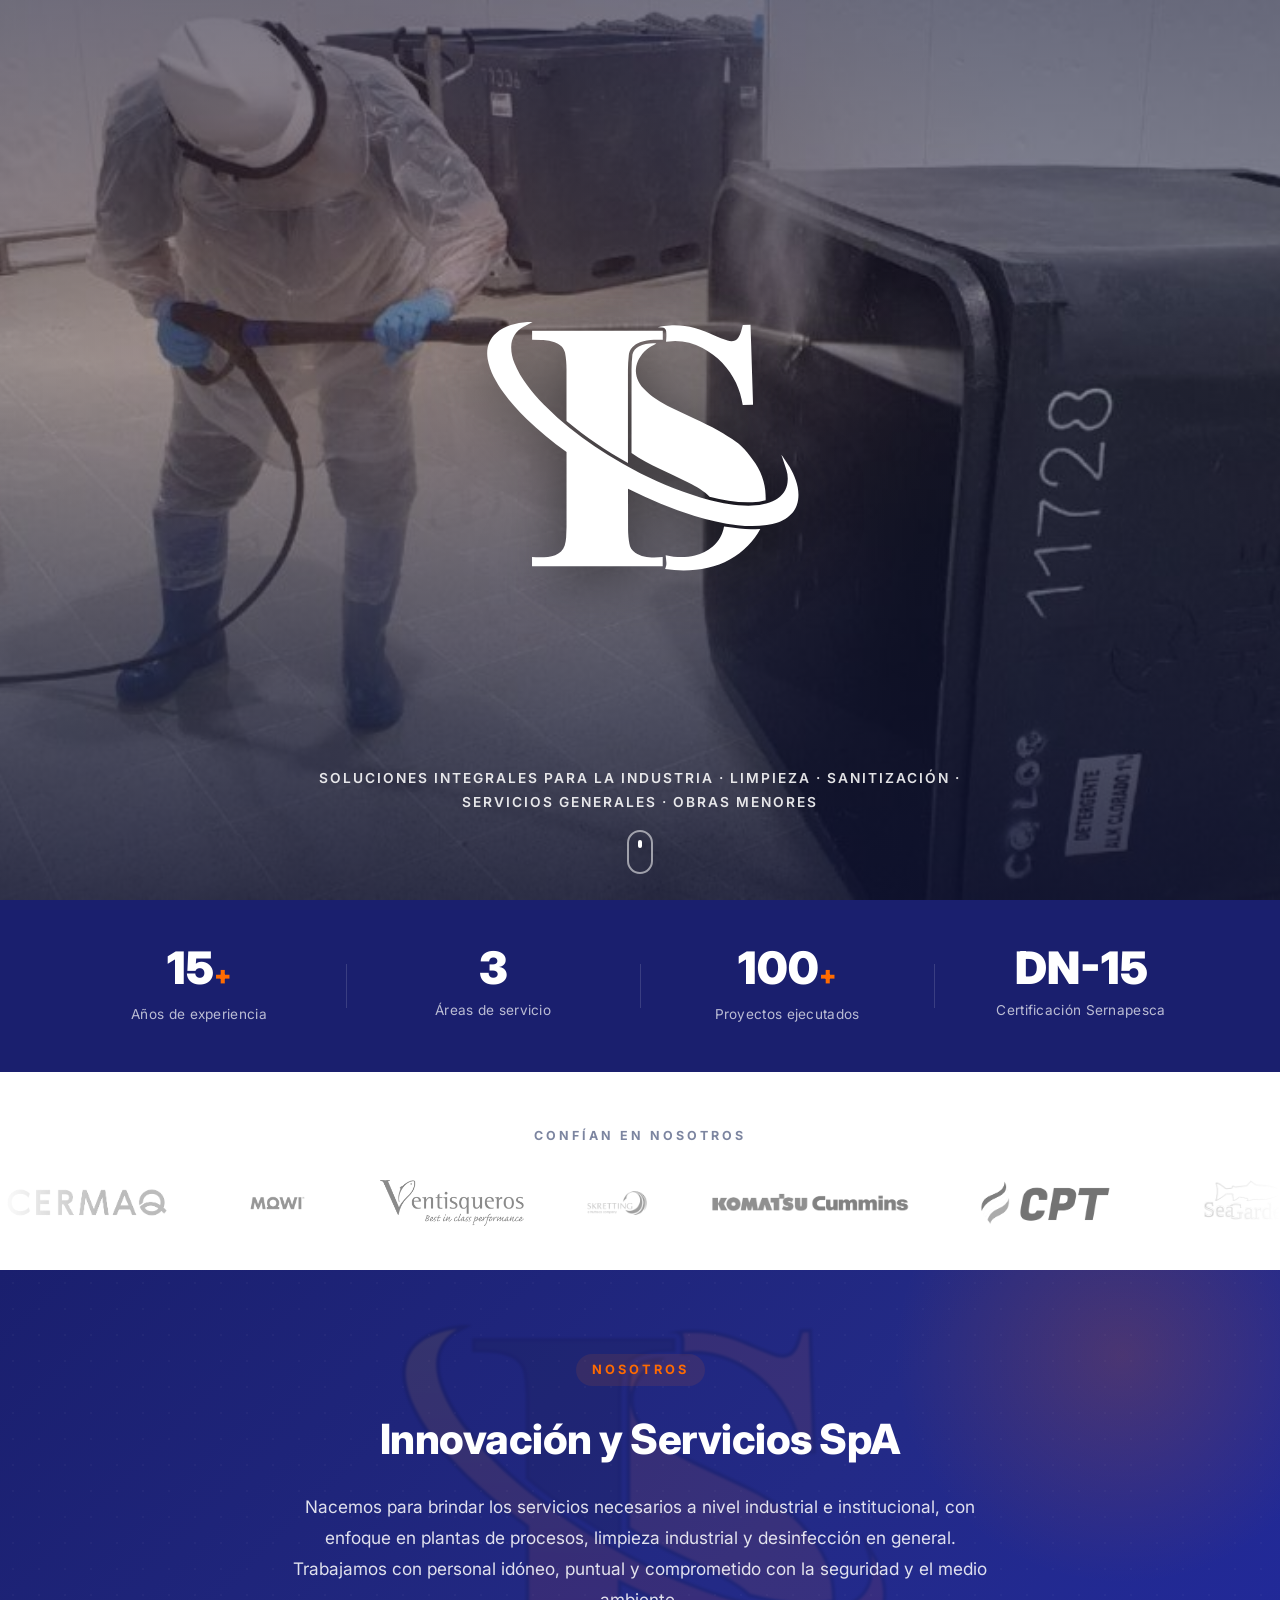
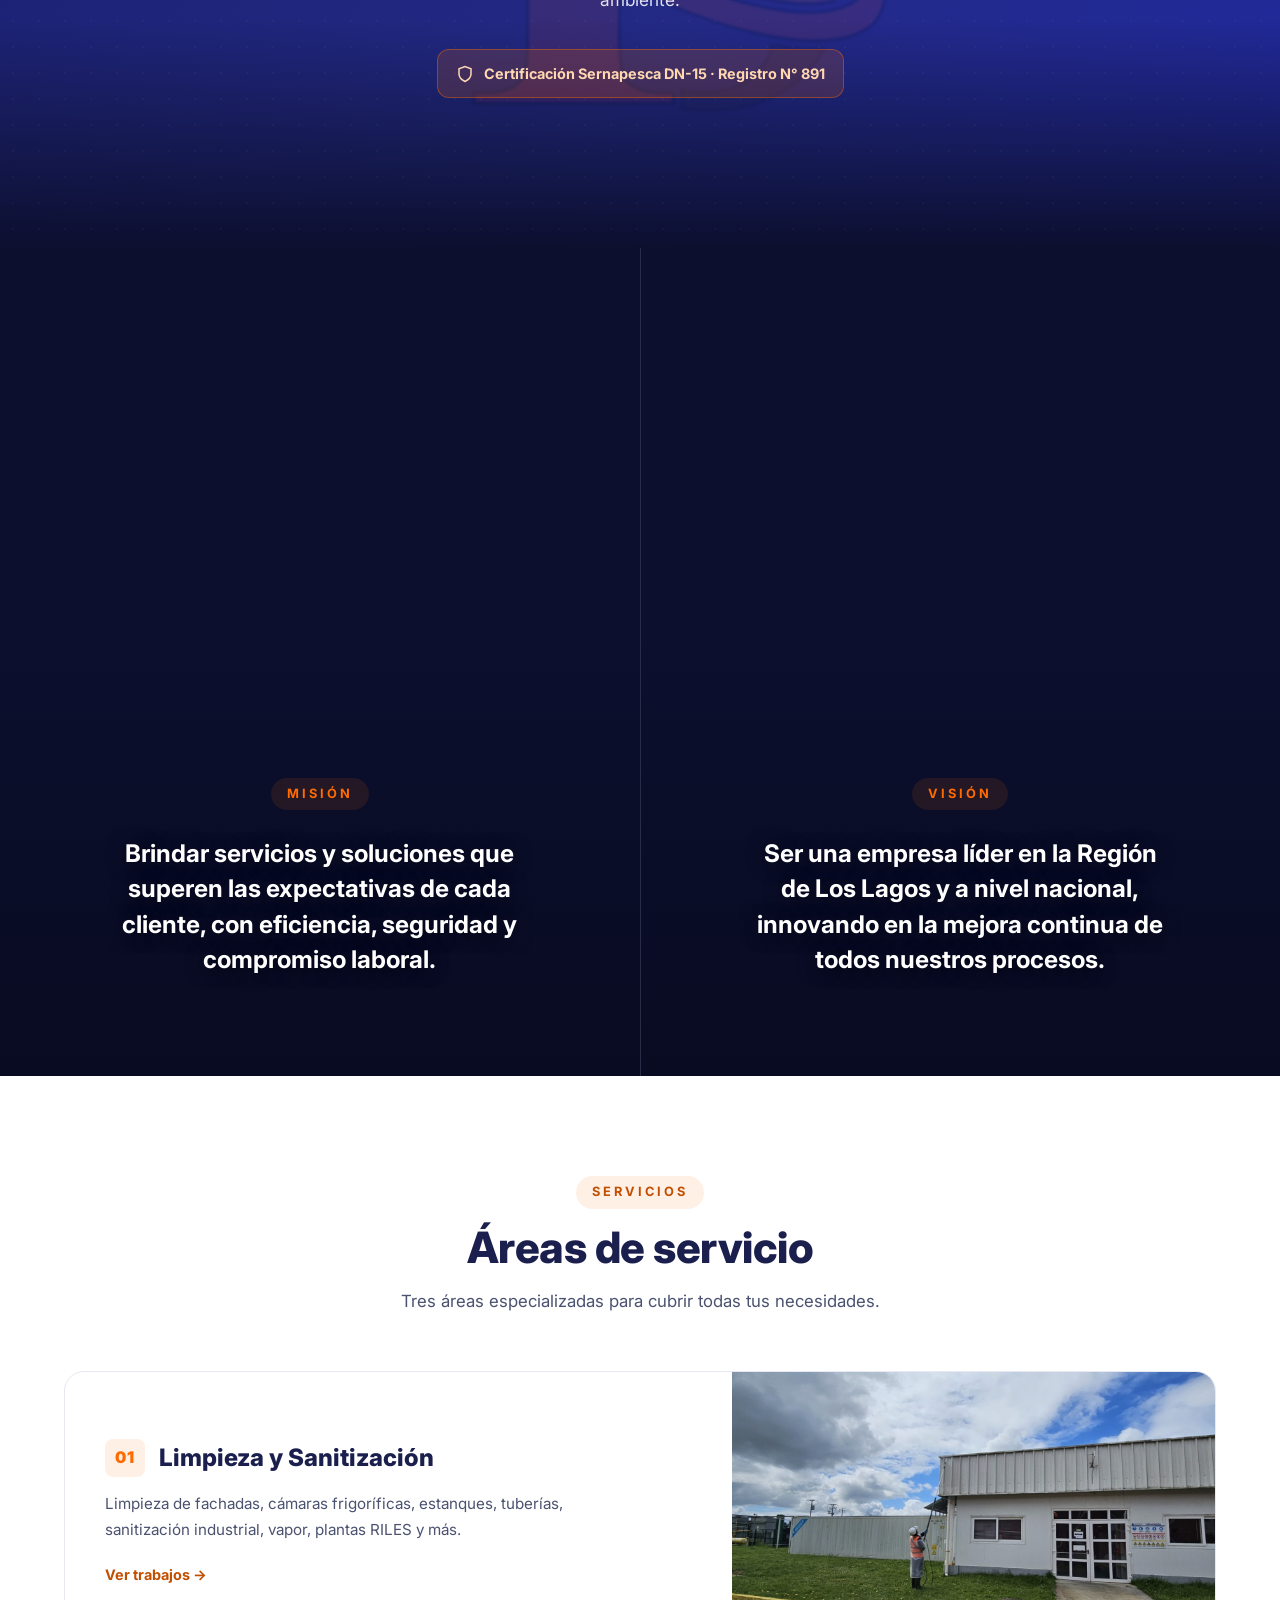
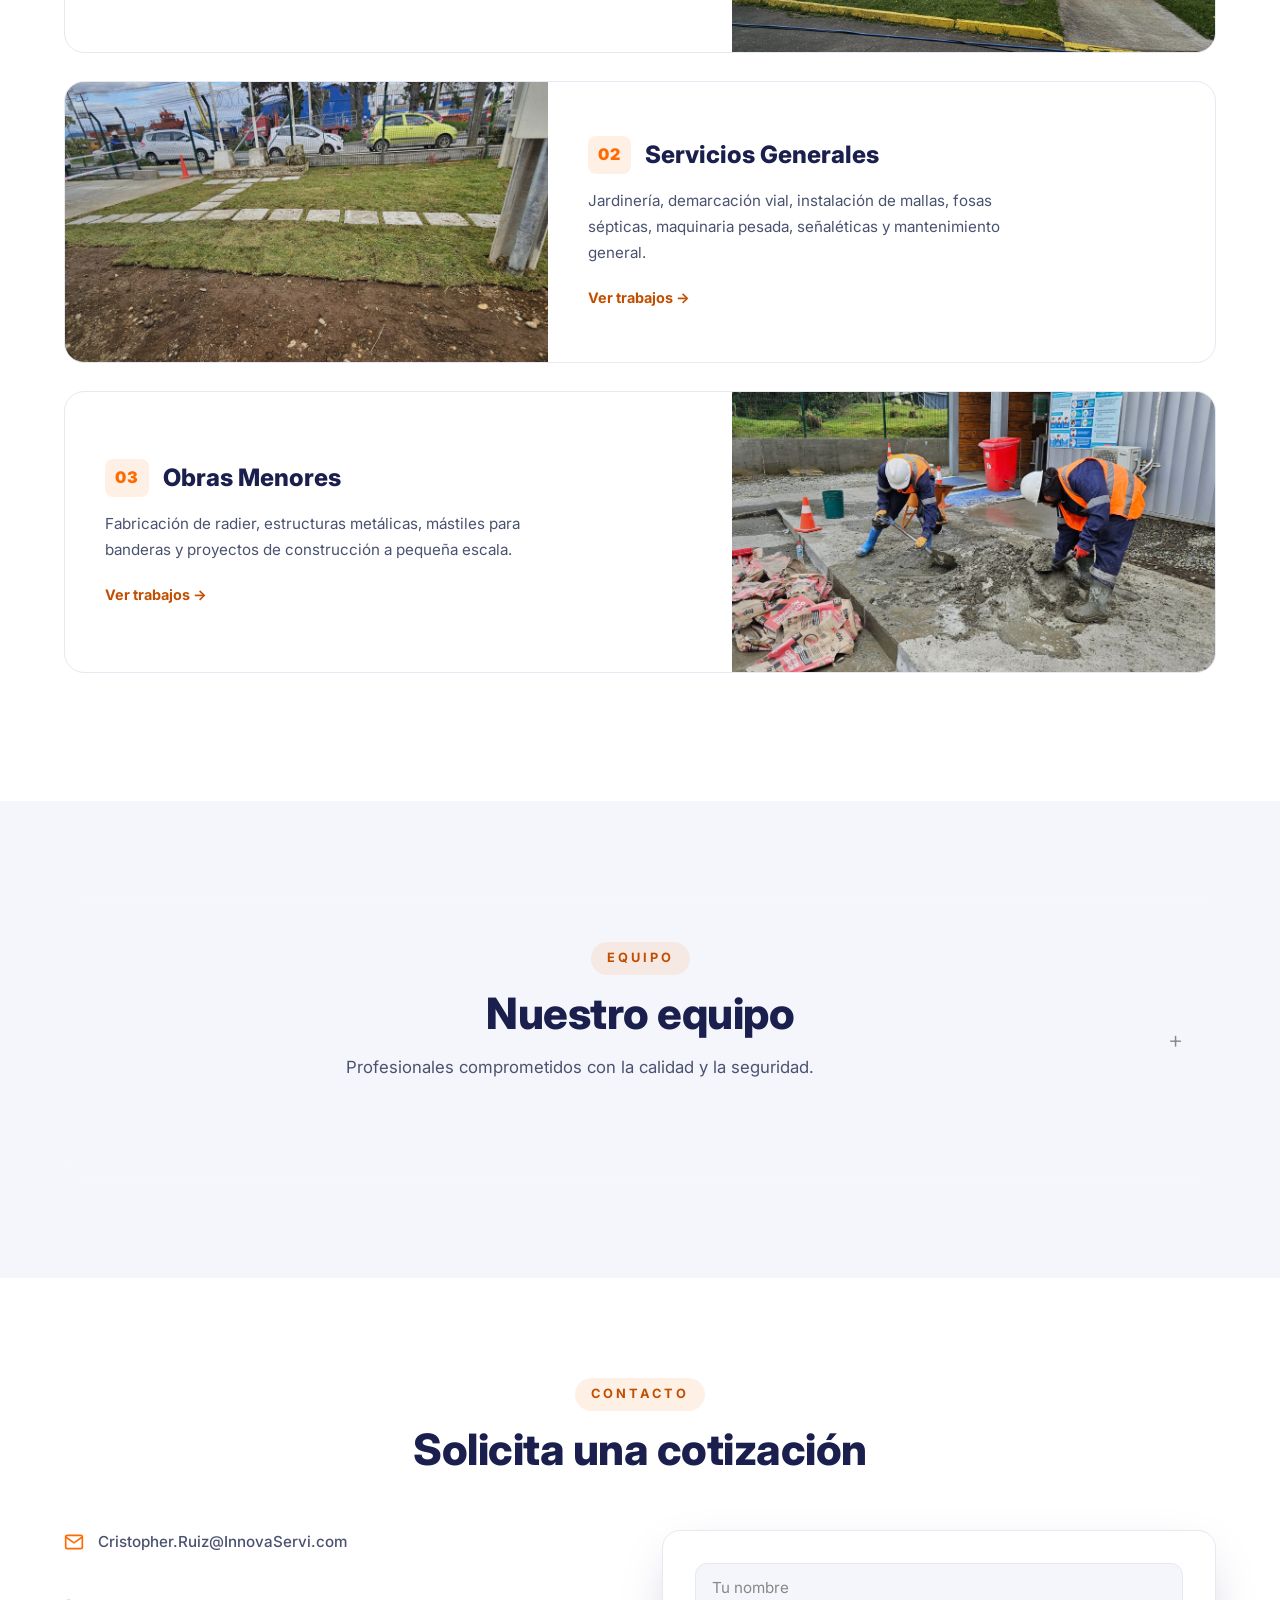
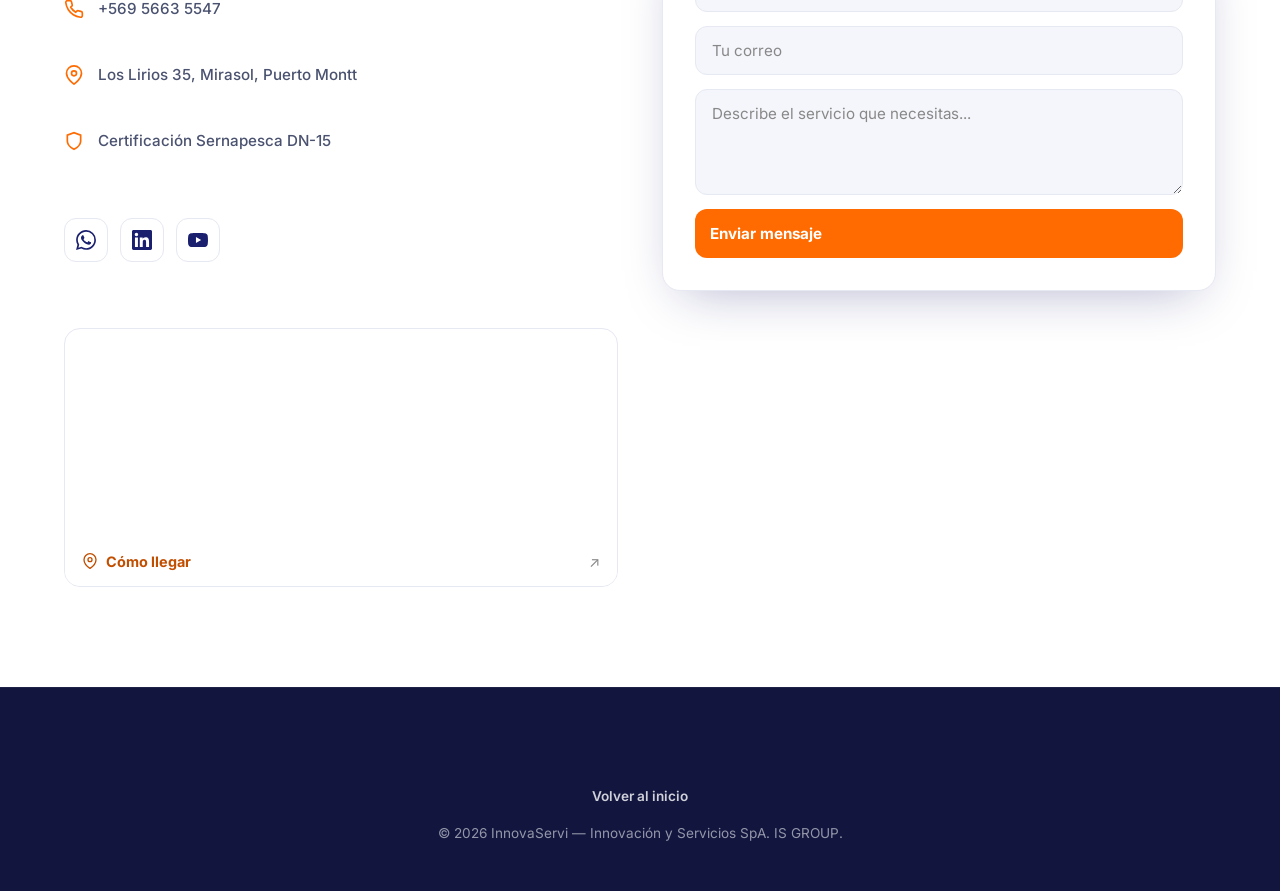
==== commit 8ee69844: "Innovaservi: URLs limpias sin index.html en todos los enlaces (pagina y subpaginas) Co-Authored-By: " ====
--- a/innovaservi/index.html
+++ b/innovaservi/index.html
@@ -24,7 +24,7 @@
         <span></span><span></span><span></span>
       </button>
       <ul class="nav-links" id="navLinks">
-        <li><a href="../index.html" class="nav-link">Inicio</a></li>
+        <li><a href="../" class="nav-link">Inicio</a></li>
         <li><a href="#empresa" class="nav-link">Empresa</a></li>
         <li><a href="#servicios" class="nav-link">Servicios</a></li>
         <li><a href="#equipo" class="nav-link">Equipo</a></li>
@@ -141,7 +141,7 @@
       </div>
 
       <!-- Área 1: Limpieza y Sanitización -->
-      <a href="limpieza-y-sanitizacion/index.html" class="serv-area-link">
+      <a href="limpieza-y-sanitizacion/" class="serv-area-link">
         <div class="serv-area">
           <div class="serv-area-img">
             <img src="../assets/images/InnovaServi/SeccionLImpieza/Fachada/fachada-1.jpg" alt="Limpieza y Sanitización" />
@@ -162,7 +162,7 @@
       </a>
 
       <!-- Área 2: Servicios Generales -->
-      <a href="servicios-generales/index.html" class="serv-area-link">
+      <a href="servicios-generales/" class="serv-area-link">
         <div class="serv-area">
           <div class="serv-area-img">
             <img src="../assets/images/InnovaServi/SeccionServiciosGenerales/Insercion de cesped natural/cesped-1.jpg" alt="Servicios Generales" />
@@ -183,7 +183,7 @@
       </a>
 
       <!-- Área 3: Obras Menores -->
-      <a href="obras-menores/index.html" class="serv-area-link">
+      <a href="obras-menores/" class="serv-area-link">
         <div class="serv-area">
           <div class="serv-area-img">
             <img src="../assets/images/InnovaServi/SecciionObrasMenores/Fabricacion radier de cemento/radier-1.jpg" alt="Obras Menores" />
@@ -338,7 +338,7 @@
         <img src="../assets/images/ISGROUP-pb2.png" alt="IS GROUP" class="logo-img" />
       </div>
       <div class="footer-links">
-        <a href="../index.html" class="footer-link">Volver al inicio</a>
+        <a href="../" class="footer-link">Volver al inicio</a>
       </div>
       <p class="footer-copy">© 2026 InnovaServi — Innovación y Servicios SpA. IS GROUP.</p>
     </div>
